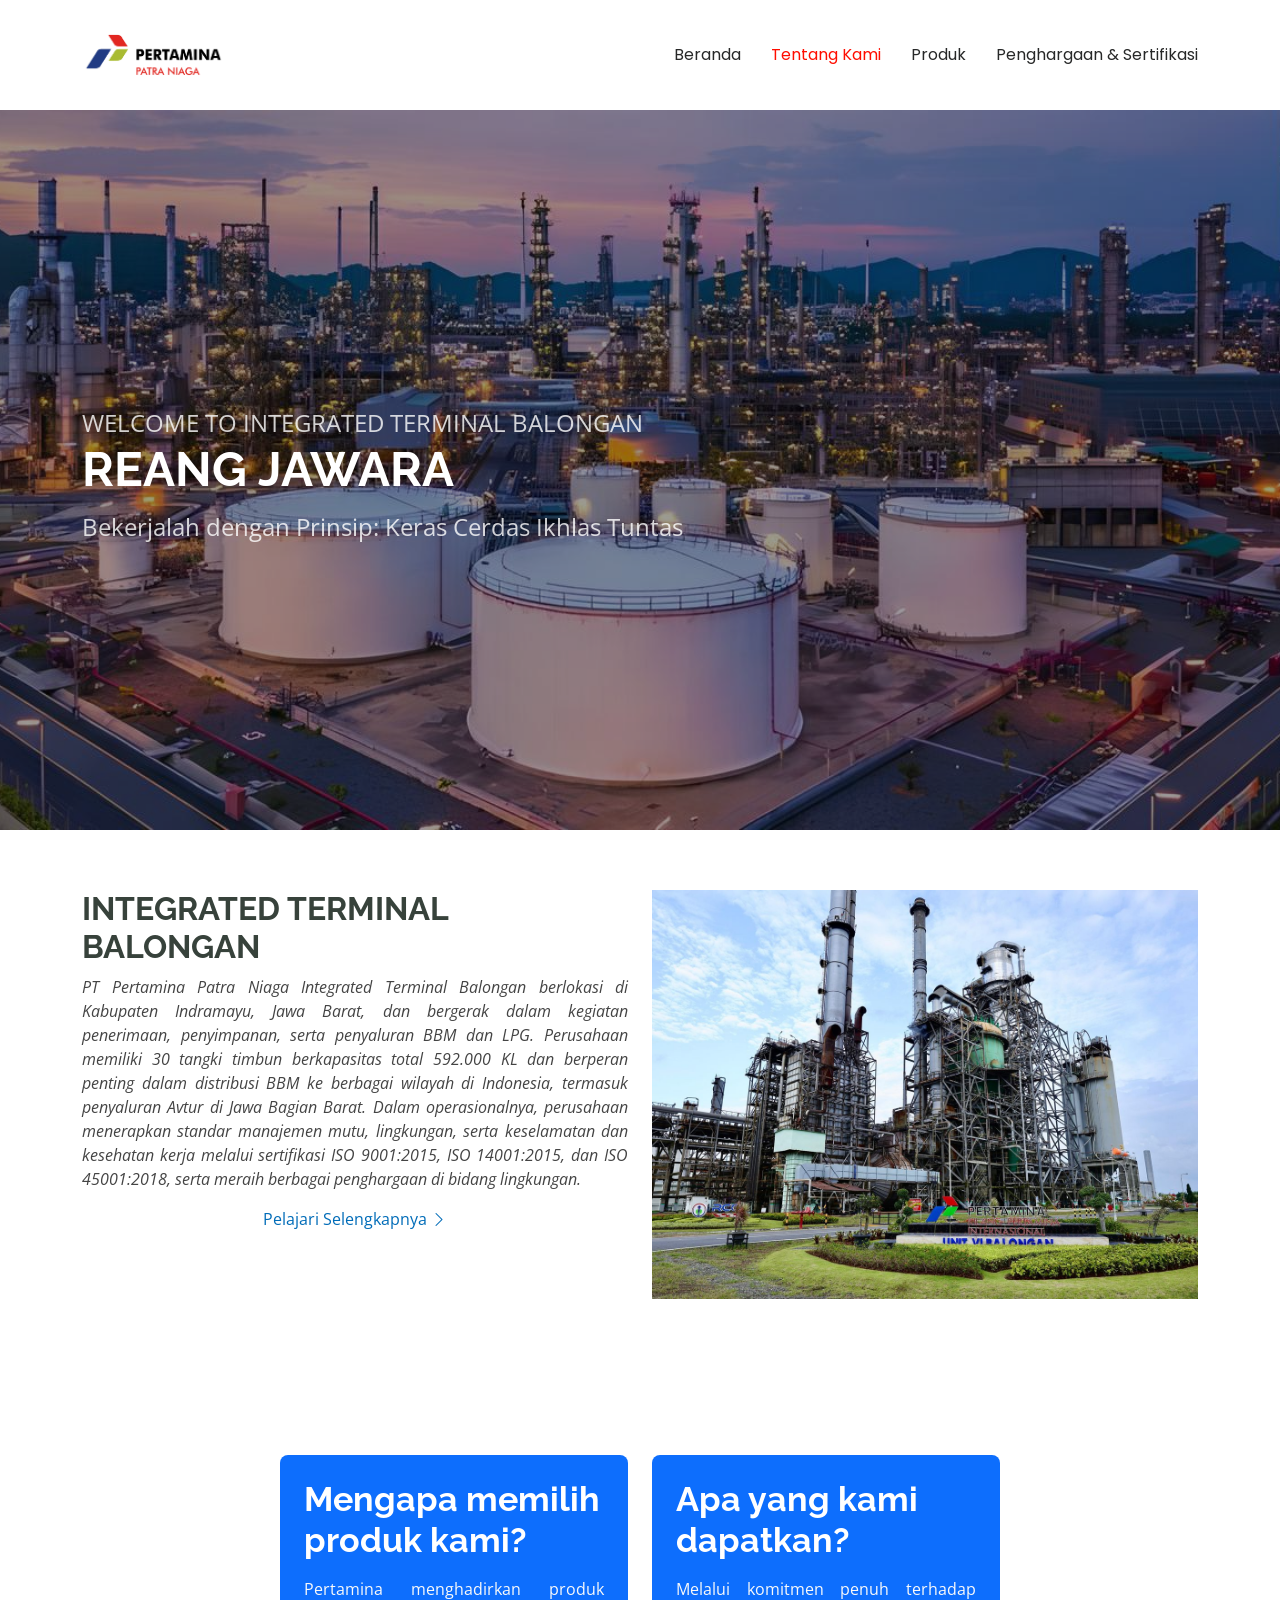
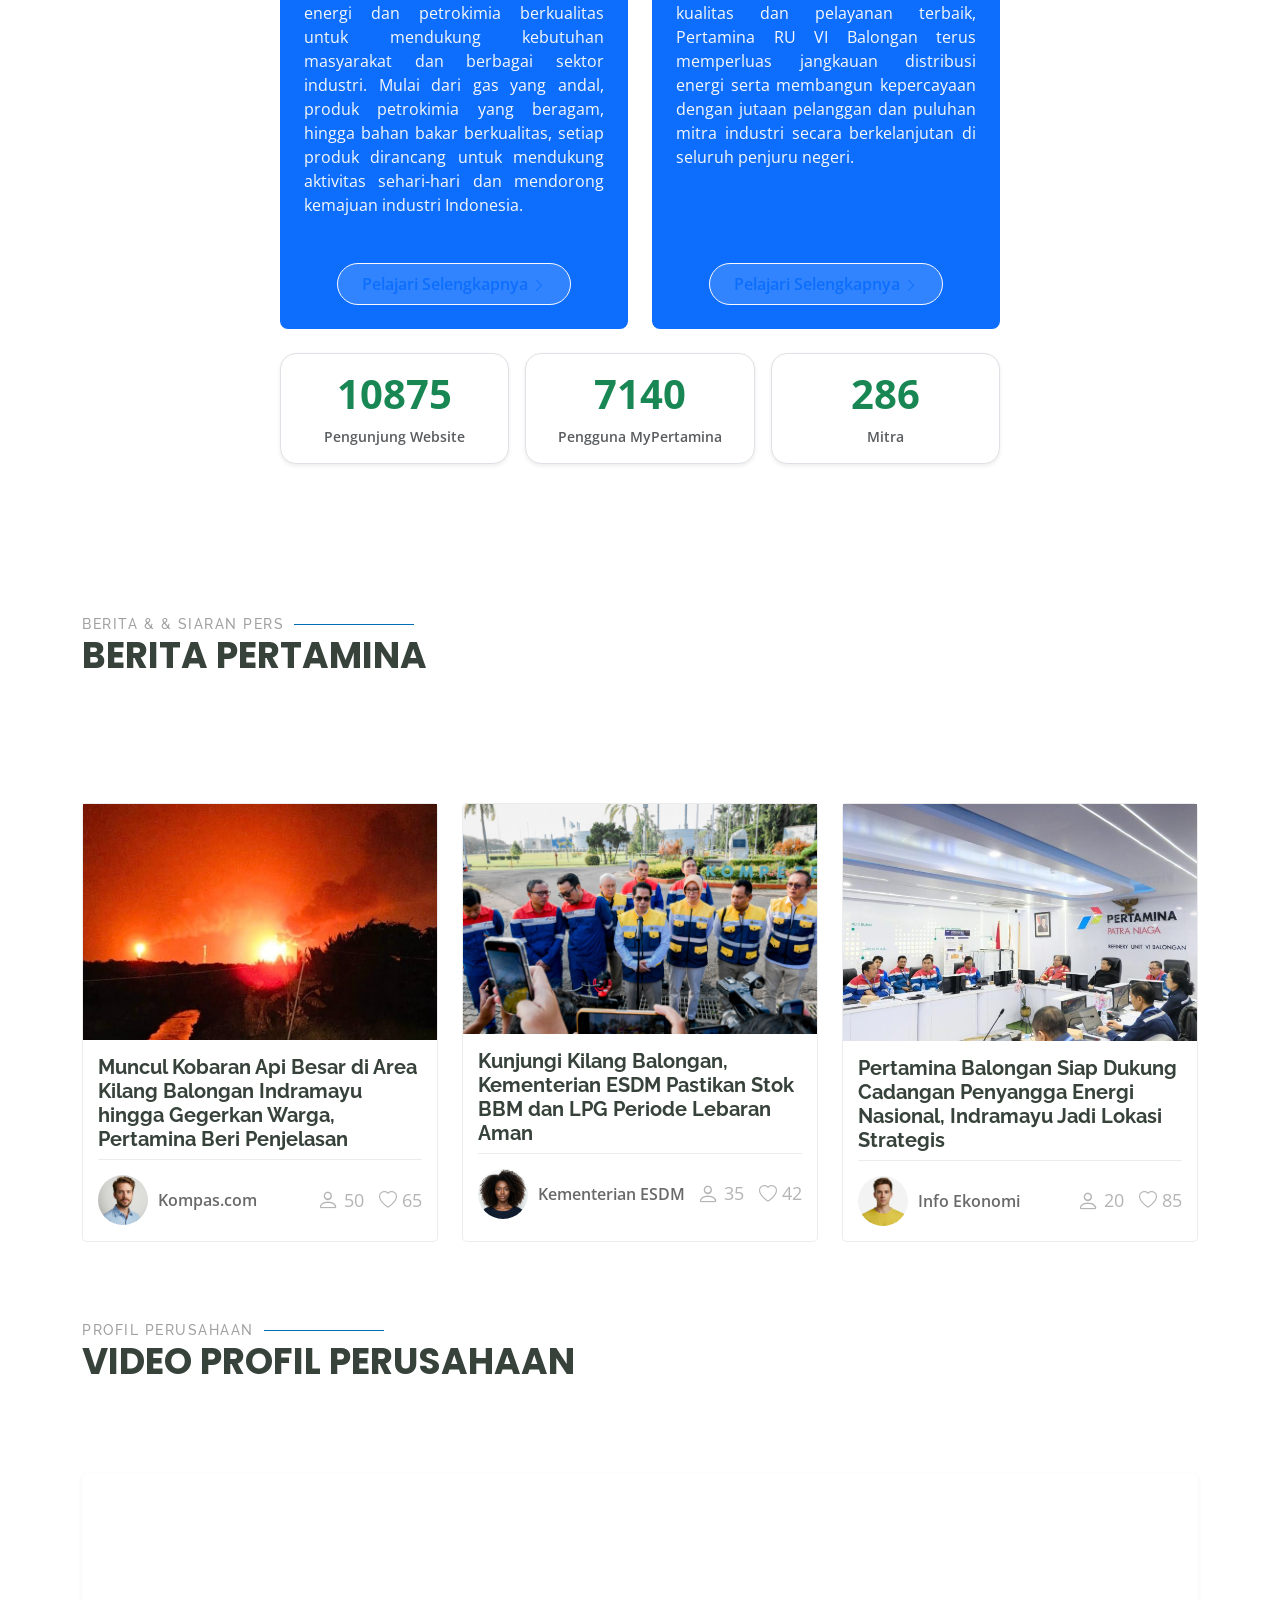
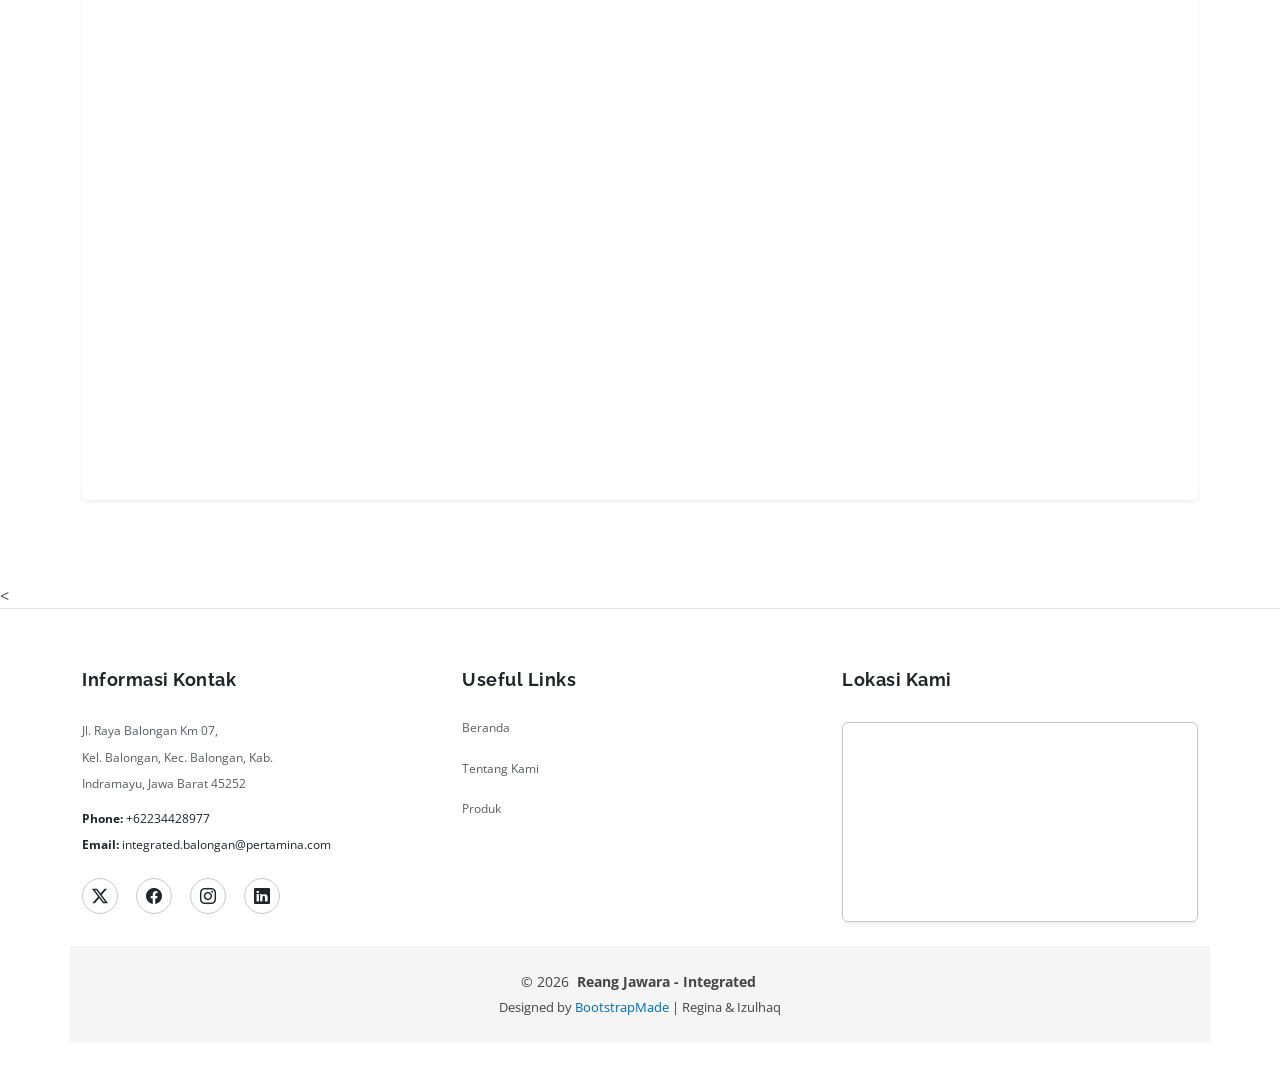
==== index.html @ 03577c58 "tambah" ====
<!DOCTYPE html>
<html lang="id">

<head>
  <meta charset="utf-8">
  <meta content="width=device-width, initial-scale=1.0" name="viewport">
  <title>Reang Jawara - Integrated Terminal Balongan</title>
  <meta name="description" content="">
  <meta name="keywords" content="">

  <!-- Favicons -->
  <link href="assets/img/favicon.png" rel="icon">
  <link href="assets/img/apple-touch-icon.png" rel="apple-touch-icon">

  <!-- Fonts -->
  <link href="https://fonts.googleapis.com" rel="preconnect">
  <link href="https://fonts.gstatic.com" rel="preconnect" crossorigin>
  <link href="https://fonts.googleapis.com/css2?family=Open+Sans:ital,wght@0,300;0,400;0,500;0,600;0,700;0,800;1,300;1,400;1,500;1,600;1,700;1,800&family=Poppins:ital,wght@0,100;0,200;0,300;0,400;0,500;0,600;0,700;0,800;0,900;1,100;1,200;1,300;1,400;1,500;1,600;1,700;1,800;1,900&family=Raleway:ital,wght@0,100;0,200;0,300;0,400;0,500;0,600;0,700;0,800;0,900;1,100;1,200;1,300;1,400;1,500;1,600;1,700;1,800;1,900&display=swap" rel="stylesheet">

  <!-- Vendor CSS Files -->
  <link href="assets/vendor/bootstrap/css/bootstrap.min.css" rel="stylesheet">
  <link href="assets/vendor/bootstrap-icons/bootstrap-icons.css" rel="stylesheet">
  <link href="assets/vendor/aos/aos.css" rel="stylesheet">
  <link href="assets/vendor/glightbox/css/glightbox.min.css" rel="stylesheet">
  <link href="assets/vendor/swiper/swiper-bundle.min.css" rel="stylesheet">

  <!-- Main CSS File -->
  <link href="assets/css/main.css" rel="stylesheet">

  <!-- =======================================================
  * Template Name: Mentor
  * Template URL: https://bootstrapmade.com/mentor-free-education-bootstrap-theme/
  * Updated: Jul 07 2025 with Bootstrap v5.3.7
  * Author: BootstrapMade.com
  * License: https://bootstrapmade.com/license/
  ======================================================== -->
</head>

<body class="index-page">

  <header id="header" class="header d-flex align-items-center sticky-top">
    <div class="container-fluid container-xl position-relative d-flex align-items-center">

      <a href="index.html" class="logo d-flex align-items-center me-auto">
        <img src="assets/img/logo pertamina patra niaga.png" alt="Logo Pertamina Patra Niaga" style="max-height: 80px;">
      </a>

      <nav id="navmenu" class="navmenu">
        <ul>
          <li><a href="index.html">Beranda<br></a></li>
          <li><a href="about.html" class="active">Tentang Kami</a></li>
          <li><a href="courses.html">Produk</a></li>
          <li><a href="trainers.html">Penghargaan & Sertifikasi</a></li>
          
          <!-- Tombol bahasa -->
          

    </div>
  </header>

  <main class="main">

    <!-- Hero Section -->
    <section id="hero" class="hero section dark-background">

      <img src="assets/img/gambar atas.jpg" alt="" data-aos="fade-in">

      <div class="container">
        <p data-aos="fade-up" data-aos-delay="100">WELCOME TO INTEGRATED TERMINAL BALONGAN</p>
        <h2 data-aos="fade-up" data-aos-delay="200">REANG JAWARA</h2>
        <p data-aos="fade-up" data-aos-delay="100">Bekerjalah dengan Prinsip: Keras Cerdas Ikhlas Tuntas</p>
      </div>

    </section><!-- /Hero Section -->

    <!-- About Section -->
    <section id="about" class="about section">

      <div class="container">

        <div class="row gy-4">

          <div class="col-lg-6 order-1 order-lg-2" data-aos="fade-up" data-aos-delay="100">
            <img src="assets/img/kilang.jpg" class="img-fluid" alt="Kilang Balongan">
          </div>

          <div class="col-lg-6 order-2 order-lg-1 content" data-aos="fade-up" data-aos-delay="200">
            <h3>INTEGRATED TERMINAL BALONGAN</h3>
            <p class="fst-italic" style="text-align: justify;">
              PT Pertamina Patra Niaga Integrated Terminal Balongan berlokasi di Kabupaten Indramayu, Jawa Barat, dan bergerak dalam kegiatan penerimaan, penyimpanan, serta penyaluran BBM dan LPG. Perusahaan memiliki 30 tangki timbun berkapasitas total 592.000 KL dan berperan penting dalam distribusi BBM ke berbagai wilayah di Indonesia, termasuk penyaluran Avtur di Jawa Bagian Barat. Dalam operasionalnya, perusahaan menerapkan standar manajemen mutu, lingkungan, serta keselamatan dan kesehatan kerja melalui sertifikasi ISO 9001:2015, ISO 14001:2015, dan ISO 45001:2018, serta meraih berbagai penghargaan di bidang lingkungan.
            </p>

            <div class="text-center mt-3">
              <a href="about.html" class="more-btn"><span>Pelajari Selengkapnya</span> <i class="bi bi-chevron-right"></i></a>
            </div>
          </div>

        </div>

      </div>

    </section><!-- /About Section -->


  <!-- Why Us & Stats Section -->
<section id="why-us" class="section why-us py-5">
  <div class="container">
<!-- Why Us & Stats Section -->
<section id="why-us" class="section why-us py-5">
  <div class="container">

    <!-- BAGIAN ATAS: Dua Kotak Biru Bersebelahan di Tengah -->
    <div class="row gy-4 justify-content-center align-items-stretch mb-4">

      <!-- Kotak Kiri: Mengapa memilih produk kami? -->
      <div class="col-lg-4 col-md-6" data-aos="fade-up" data-aos-delay="100">
        <div class="why-box h-100 d-flex flex-column justify-content-between p-4 text-white" style="background-color: #0d6efd; border-radius: 8px;">
          <div>
            <h3 class="text-white fw-bold mb-3">Mengapa memilih produk kami?</h3>
            <p style="text-align: justify; color: #f8f9fa;">
              Pertamina menghadirkan produk energi dan petrokimia berkualitas untuk mendukung kebutuhan masyarakat dan berbagai sektor industri. Mulai dari gas yang andal, produk petrokimia yang beragam, hingga bahan bakar berkualitas, setiap produk dirancang untuk mendukung aktivitas sehari-hari dan mendorong kemajuan industri Indonesia.
            </p>
          </div>
          <div class="text-center mt-3">
            <a href="courses.html" class="more-btn btn btn-light text-primary fw-semibold px-4 py-2 rounded-pill"><span>Pelajari Selengkapnya</span> <i class="bi bi-chevron-right"></i></a>
          </div>
        </div>
      </div>

      <!-- Kotak Kanan: Apa yang kami dapatkan -->
      <div class="col-lg-4 col-md-6" data-aos="fade-up" data-aos-delay="200">
        <div class="why-box h-100 d-flex flex-column justify-content-between p-4 text-white" style="background-color: #0d6efd; border-radius: 8px;">
          <div>
            <h3 class="text-white fw-bold mb-3">Apa yang kami dapatkan?</h3>
            <p style="text-align: justify; color: #f8f9fa;">
              Melalui komitmen penuh terhadap kualitas dan pelayanan terbaik, Pertamina RU VI Balongan terus memperluas jangkauan distribusi energi serta membangun kepercayaan dengan jutaan pelanggan dan puluhan mitra industri secara berkelanjutan di seluruh penjuru negeri.
            </p>
          </div>
          <div class="text-center mt-3">
            <a href="about.html" class="more-btn btn btn-light text-primary fw-semibold px-4 py-2 rounded-pill"><span>Pelajari Selengkapnya</span> <i class="bi bi-chevron-right"></i></a>
          </div>
        </div>
      </div>

    </div><!-- End Row Atas -->

    <!-- BAGIAN BAWAH: Statistik Berkelompok Rapat di Tengah -->
    <div class="row justify-content-center">
      <div class="col-lg-8">
        <div class="row g-3 justify-content-center" data-aos="fade-up" data-aos-delay="300">

          <!-- Pengunjung Website -->
          <div class="col-md-4 col-6">
            <div class="stats-item text-center p-3 bg-white rounded-4 shadow-sm h-100 d-flex flex-column justify-content-center border">
              <span data-purecounter-start="0" data-purecounter-end="12500" data-purecounter-duration="1" class="purecounter display-6 fw-bold text-success">12500</span>
              <p class="mt-2 mb-0 fw-semibold text-muted small">Pengunjung Website</p>
            </div>
          </div>

          <!-- Pengguna MyPertamina -->
          <div class="col-md-4 col-6">
            <div class="stats-item text-center p-3 bg-white rounded-4 shadow-sm h-100 d-flex flex-column justify-content-center border">
              <span data-purecounter-start="0" data-purecounter-end="8500" data-purecounter-duration="1" class="purecounter display-6 fw-bold text-success">8500</span>
              <p class="mt-2 mb-0 fw-semibold text-muted small">Pengguna MyPertamina</p>
            </div>
          </div>

          <!-- Mitra -->
          <div class="col-md-4 col-6 mx-auto">
            <div class="stats-item text-center p-3 bg-white rounded-4 shadow-sm h-100 d-flex flex-column justify-content-center border">
              <span data-purecounter-start="0" data-purecounter-end="340" data-purecounter-duration="1" class="purecounter display-6 fw-bold text-success">340</span>
              <p class="mt-2 mb-0 fw-semibold text-muted small">Mitra</p>
            </div>
          </div>

        </div>
      </div>
    </div><!-- End Row Bawah -->

  </div>
</section>

   
      </div>

    </section><!-- /Why Us & Stats Section -->

    <!-- News Section -->
    <section id="courses" class="courses section">

      <!-- Section Title -->
      <div class="container section-title" data-aos="fade-up">
        <h2>Berita  &amp; & Siaran Pers</h2>
        <p>Berita Pertamina </p>
      </div><!-- End Section Title -->

      <div class="container">

        <div class="row">


      <section id="trainers-index" class="section trainers-index">
  <div class="container" data-aos="fade-up">

    <div class="row">

      <!-- Berita 1 -->
      <div class="col-lg-4 col-md-6 d-flex align-items-stretch" data-aos="zoom-in" data-aos-delay="100">
        <div class="course-item">
          <img src="assets/img/berita 1.jpeg" class="img-fluid" alt="Berita 1">
          <div class="course-content">

            <!-- Ganti '#' dengan link URL berita yang diinginkan -->
            <h3><a href="https://bandung.kompas.com/read/2026/10/14/134553778/muncul-kobaran-api-besar-di-area-kilang-balongan-indramayu-hingga-gegerkan?page=all" target="_blank">Muncul Kobaran Api Besar di Area Kilang Balongan Indramayu hingga Gegerkan Warga, Pertamina Beri Penjelasan</a></h3>

            <div class="trainer d-flex justify-content-between align-items-center">
              <div class="trainer-profile d-flex align-items-center">
                <img src="assets/img/person/person-m-7.webp" class="img-fluid" alt="">
                <a href="#" class="trainer-link">Kompas.com</a>
              </div>
              <div class="trainer-rank d-flex align-items-center">
                <i class="bi bi-person user-icon"></i>&nbsp;50
                &nbsp;&nbsp;
                <i class="bi bi-heart heart-icon"></i>&nbsp;65
              </div>
            </div>
          </div>
        </div>
      </div><!-- End Course Item-->

      <!-- Berita 2 -->
      <div class="col-lg-4 col-md-6 d-flex align-items-stretch mt-4 mt-md-0" data-aos="zoom-in" data-aos-delay="200">
        <div class="course-item">
          <img src="assets/img/berita dua.jpg" class="img-fluid" alt="Berita 2">
          <div class="course-content">

            <!-- Ganti '#' dengan link URL berita yang diinginkan -->
            <h3><a href="https://www.esdm.go.id/id/media-center/arsip-berita/kunjungi-kilang-balongan-kementerian-esdm-pastikan-stok-bbm-dan-lpg-periode-lebaran-aman" target="_blank">Kunjungi Kilang Balongan, Kementerian ESDM Pastikan Stok BBM dan LPG Periode Lebaran Aman</a></h3>

            <div class="trainer d-flex justify-content-between align-items-center">
              <div class="trainer-profile d-flex align-items-center">
                <img src="assets/img/person/person-f-14.webp" class="img-fluid" alt="">
                <a href="#" class="trainer-link">Kementerian ESDM</a>
              </div>
              <div class="trainer-rank d-flex align-items-center">
                <i class="bi bi-person user-icon"></i>&nbsp;35
                &nbsp;&nbsp;
                <i class="bi bi-heart heart-icon"></i>&nbsp;42
              </div>
            </div>
          </div>
        </div>
      </div><!-- End Course Item-->

      <!-- Berita 3 -->
      <div class="col-lg-4 col-md-6 d-flex align-items-stretch mt-4 mt-lg-0" data-aos="zoom-in" data-aos-delay="300">
        <div class="course-item">
          <img src="assets/img/berita tiga.jpeg" class="img-fluid" alt="Berita 3">
          <div class="course-content">

            <!-- Ganti '#' dengan link URL berita yang diinginkan -->
            <h3><a href="https://infoekonomi.id/2026/07/pertamina-balongan-siap-dukung-cadangan-penyangga-energi-nasional-indramayu-jadi-lokasi-strategis/" target="_blank">Pertamina Balongan Siap Dukung Cadangan Penyangga Energi Nasional, Indramayu Jadi Lokasi Strategis</a></h3>

            <div class="trainer d-flex justify-content-between align-items-center">
              <div class="trainer-profile d-flex align-items-center">
                <img src="assets/img/person/person-m-12.webp" class="img-fluid" alt="">
                <a href="#" class="trainer-link">Info Ekonomi</a>
              </div>
              <div class="trainer-rank d-flex align-items-center">
                <i class="bi bi-person user-icon"></i>&nbsp;20
                &nbsp;&nbsp;
                <i class="bi bi-heart heart-icon"></i>&nbsp;85
              </div>
            </div>
          </div>
        </div>
      </div><!-- End Course Item-->

    </div><!-- /row -->
  </div><!-- /container -->
</section><!-- /News Section -->

          

    <!-- Company Profile Video Section -->
    <section id="company-profile-video" class="section py-4">
      <div class="container" data-aos="fade-up">

        <div class="section-title text-start mb-4">
          <h2>PROFIL perusahaan</h2>
          <p>Video Profil Perusahaan</p>
        </div>

        <div class="row">
          <div class="col-lg-12">
            <div class="ratio ratio-16x9 shadow-sm rounded overflow-hidden">
              <iframe
                src="https://www.youtube.com/embed/Ta_oybL83jE"
                title="Company Profile"
                style="border: 0;"
                allowfullscreen>
              </iframe>
            </div>
          </div>
        </div>

      </div>
    </section><!-- /Company Profile Video Section -->

  </main>


     </footer>
<!-- ======= Footer Tunggal yang Bersih & Rapi ======= -->
<<!-- ======= Footer Tunggal 3 Kolom dengan Link Sosial Media Asli ======= -->
<footer id="footer" class="footer" style="background-color: #ffffff; color: #444444; padding: 60px 0 30px 0; border-top: 1px solid #e5e5e5;">
  <div class="container">
    <div class="row gy-4">
      
      <!-- Kolom 1: Informasi Kontak & Sosial Media -->
      <div class="col-lg-4 col-md-6 footer-info">
        <h4 style="color: #212529; font-size: 1.1rem; font-weight: 700; letter-spacing: 0.5px; margin-bottom: 20px;">Informasi Kontak</h4>
        
        <p class="text-muted small mb-2">Jl. Raya Balongan Km 07,</p>
        <p class="text-muted small mb-2">Kel. Balongan, Kec. Balongan, Kab.</p>
        <p class="text-muted small mb-3">Indramayu, Jawa Barat 45252</p>
        
        <p class="text-dark small mb-2"><strong>Phone:</strong> +62234428977</p>
        <p class="text-dark small mb-4"><strong>Email:</strong> integrated.balongan@pertamina.com</p>
        
        <!-- Ikon Sosial Media Bulat dengan Link Asli -->
        <div class="social-links d-flex gap-2">
          <!-- Twitter / X Resmi Pertamina -->
          <a href="https://twitter.com/Pertamina" target="_blank" title="Twitter Pertamina" class="d-flex align-items-center justify-content-center text-dark rounded-circle border border-secondary-subtle" style="width: 36px; height: 36px; background: #ffffff;"><i class="bi bi-twitter-x"></i></a>
          
          <!-- Facebook Resmi Pertamina RU VI Balongan -->
          <a href="https://www.facebook.com/pertamina" target="_blank" title="Facebook Pertamina RU VI" class="d-flex align-items-center justify-content-center text-dark rounded-circle border border-secondary-subtle" style="width: 36px; height: 36px; background: #ffffff;"><i class="bi bi-facebook"></i></a>
          
          <!-- Instagram Resmi Pertamina RU VI Balongan -->
          <a href="https://www.instagram.com/pertamina_ru6?rpxt=bHRnaTBoOHUwYjhy" target="_blank" title="Instagram Pertamina RU6" class="d-flex align-items-center justify-content-center text-dark rounded-circle border border-secondary-subtle" style="width: 36px; height: 36px; background: #ffffff;"><i class="bi bi-instagram"></i></a>
          
          <!-- LinkedIn Resmi Pertamina -->
          <a href="https://www.linkedin.com/company/pertamina/" target="_blank" title="LinkedIn Pertamina" class="d-flex align-items-center justify-content-center text-dark rounded-circle border border-secondary-subtle" style="width: 36px; height: 36px; background: #ffffff;"><i class="bi bi-linkedin"></i></a>
        </div>
      </div>

      <!-- Kolom 2: Useful Links -->
      <div class="col-lg-4 col-md-6 footer-links">
        <h4 style="color: #212529; font-size: 1.1rem; font-weight: 700; letter-spacing: 0.5px; margin-bottom: 20px;">Useful Links</h4>
        <ul style="list-style: none; padding: 0; margin: 0;" class="d-flex flex-column gap-2">
          <li><a href="index.html" class="text-muted text-decoration-none small">Beranda</a></li>
          <li><a href="about.html" class="text-muted text-decoration-none small">Tentang Kami</a></li>
          <li><a href="courses.html" class="text-muted text-decoration-none small">Produk</a></li>
        </ul>
      </div>

      <!-- Kolom 3: Google Maps Interaktif -->
      <div class="col-lg-4 col-md-12 footer-maps">
        <h4 style="color: #212529; font-size: 1.1rem; font-weight: 700; letter-spacing: 0.5px; margin-bottom: 20px;">Lokasi Kami</h4>
        <div class="map-container rounded overflow-hidden shadow-sm border border-secondary-subtle" style="height: 200px;">
         <iframe 
           src="https://www.google.com/maps/embed?pb=!1m18!1m12!1m3!1d3768.902608833591!2d108.38770887475194!3d-6.382118093608254!2m3!1f0!2f0!3f0!3m2!1i1024!2i768!4f13.1!3m3!1m2!1s0x2e6ebfa49e45f627%3A0xb98dcc72b9d40edd!2sPertamina%20RU%20VI%20Balongan!5e1!3m2!1sid!2sid!4v1793287066577!5m2!1sid!2sid" width="600" height="450" style="border:0;" allowfullscreen="" loading="lazy" referrerpolicy="strict-origin-when-cross-origin"></iframe>
            width="100%" 
            height="100%" 
            style="border:0;" 
            allowfullscreen="" 
            loading="lazy" 
            referrerpolicy="no-referrer-when-downgrade">
          </iframe>
        </div>
      </div>

    </div>


    </div>

    <div class="container copyright text-center mt-4">
      <p>&copy; 2026 <strong class="px-1 sitename">Reang Jawara - Integrated</strong></p>
      <div class="credits">
        <!-- All the links in the footer should remain intact. -->
        <!-- You can delete the links only if you've purchased the pro version. -->
        <!-- Licensing information: https://bootstrapmade.com/license/ -->
        Designed by <a href="https://bootstrapmade.com/">BootstrapMade</a> | Regina &amp; Izulhaq
      </div>
    </div>

  </footer>


  <!-- Scroll Top -->
  <a href="#" id="scroll-top" class="scroll-top d-flex align-items-center justify-content-center"><i class="bi bi-arrow-up-short"></i></a>

  <!-- Preloader -->
  <div id="preloader"></div>

  <!-- Vendor JS Files -->
  <script src="assets/vendor/bootstrap/js/bootstrap.bundle.min.js"></script>
  <script src="assets/vendor/php-email-form/validate.js"></script>
  <script src="assets/vendor/aos/aos.js"></script>
  <script src="assets/vendor/glightbox/js/glightbox.min.js"></script>
  <script src="assets/vendor/purecounter/purecounter_vanilla.js"></script>
  <script src="assets/vendor/swiper/swiper-bundle.min.js"></script>

  <!-- Main JS File (wajib, kalau tidak ada preloader akan menutupi halaman) -->
  <script src="assets/js/main.js"></script>

  <!-- Google Translate (disembunyikan agar tampilan tetap bersih) -->
  <div id="google_translate_element" style="display: none;"></div>

  <script type="text/javascript">
    function googleTranslateElementInit() {
      new google.translate.TranslateElement({
        pageLanguage: 'id',
        includedLanguages: 'id,en',
        autoDisplay: false
      }, 'google_translate_element');
    }

    function switchGoogleLang(event) {
      event.preventDefault();
      const btn = document.getElementById('lang-btn');
      const select = document.querySelector('.goog-te-combo');

      if (select) {
        if (btn.innerText === 'EN') {
          select.value = 'en';
          btn.innerText = 'ID';
        } else {
          select.value = 'id';
          btn.innerText = 'EN';
        }
        select.dispatchEvent(new Event('change'));
      }
    }
  </script>
  <script type="text/javascript" src="//translate.google.com/translate_a/element.js?cb=googleTranslateElementInit"></script>

</body>

</html>
---- assets/css/main.css ----
/**
* Template Name: Mentor
* Template URL: https://bootstrapmade.com/mentor-free-education-bootstrap-theme/
* Updated: Jul 07 2025 with Bootstrap v5.3.7
* Author: BootstrapMade.com
* License: https://bootstrapmade.com/license/
*/

/*--------------------------------------------------------------
# Font & Color Variables
# Help: https://bootstrapmade.com/color-system/
--------------------------------------------------------------*/
/* Fonts */
:root {
  --default-font: "Open Sans",  system-ui, -apple-system, "Segoe UI", Roboto, "Helvetica Neue", Arial, "Noto Sans", "Liberation Sans", sans-serif, "Apple Color Emoji", "Segoe UI Emoji", "Segoe UI Symbol", "Noto Color Emoji";
  --heading-font: "Raleway",  sans-serif;
  --nav-font: "Poppins",  sans-serif;
}

/* Global Colors - The following color variables are used throughout the website. Updating them here will change the color scheme of the entire website */
:root { 
  --background-color: #ffffff; /* Background color for the entire website, including individual sections */
  --default-color: #444444; /* Default color used for the majority of the text content across the entire website */
  --heading-color: #37423b; /* Color for headings, subheadings and title throughout the website */
  --accent-color: #006CB8; /* Accent color that represents your brand on the website. It's used for buttons, links, and other elements that need to stand out */
  --surface-color: #ffffff; /* The surface color is used as a background of boxed elements within sections, such as cards, icon boxes, or other elements that require a visual separation from the global background. */
  --contrast-color: #ffffff; /* Contrast color for text, ensuring readability against backgrounds of accent, heading, or default colors. */
}

/* Nav Menu Colors - The following color variables are used specifically for the navigation menu. They are separate from the global colors to allow for more customization options */
:root {
  --nav-color: #272828;  /* The default color of the main navmenu links */
  --nav-hover-color: #ff0d00; /* Applied to main navmenu links when they are hovered over or active */
  --nav-mobile-background-color: #ffffff; /* Used as the background color for mobile navigation menu */
  --nav-dropdown-background-color: #ffffff; /* Used as the background color for dropdown items that appear when hovering over primary navigation items */
  --nav-dropdown-color: #272828; /* Used for navigation links of the dropdown items in the navigation menu. */
  --nav-dropdown-hover-color: #f90000; /* Similar to --nav-hover-color, this color is applied to dropdown navigation links when they are hovered over. */
}

/* Color Presets - These classes override global colors when applied to any section or element, providing reuse of the sam color scheme. */

.light-background {
  --background-color: #f9f9f9;
  --surface-color: #ffffff;
}

.dark-background {
  --background-color: #060606;
  --default-color: #ffffff;
  --heading-color: #ffffff;
  --surface-color: #252525;
  --contrast-color: #ffffff;
}

/* Smooth scroll */
:root {
  scroll-behavior: smooth;
}

/*--------------------------------------------------------------
# General Styling & Shared Classes
--------------------------------------------------------------*/
body {
  color: var(--default-color);
  background-color: var(--background-color);
  font-family: var(--default-font);
}

a {
  color: var(--accent-color);
  text-decoration: none;
  transition: 0.3s;
}

a:hover {
  color: color-mix(in srgb, var(--accent-color), transparent 25%);
  text-decoration: none;
}

h1,
h2,
h3,
h4,
h5,
h6 {
  color: var(--heading-color);
  font-family: var(--heading-font);
}

/* PHP Email Form Messages
------------------------------*/
.php-email-form .error-message {
  display: none;
  background: #df1529;
  color: #ffffff;
  text-align: left;
  padding: 15px;
  margin-bottom: 24px;
  font-weight: 600;
}

.php-email-form .sent-message {
  display: none;
  color: #ffffff;
  background: #ff0000;
  text-align: center;
  padding: 15px;
  margin-bottom: 24px;
  font-weight: 600;
}

.php-email-form .loading {
  display: none;
  background: var(--surface-color);
  text-align: center;
  padding: 15px;
  margin-bottom: 24px;
}

.php-email-form .loading:before {
  content: "";
  display: inline-block;
  border-radius: 50%;
  width: 24px;
  height: 24px;
  margin: 0 10px -6px 0;
  border: 3px solid var(--accent-color);
  border-top-color: var(--surface-color);
  animation: php-email-form-loading 1s linear infinite;
}

@keyframes php-email-form-loading {
  0% {
    transform: rotate(0deg);
  }

  100% {
    transform: rotate(360deg);
  }
}

/* Pulsating Play Button
------------------------------*/
.pulsating-play-btn {
  width: 94px;
  height: 94px;
  background: radial-gradient(var(--accent-color) 50%, color-mix(in srgb, var(--accent-color), transparent 75%) 52%);
  border-radius: 50%;
  display: block;
  position: relative;
  overflow: hidden;
}

.pulsating-play-btn:before {
  content: "";
  position: absolute;
  width: 120px;
  height: 120px;
  animation-delay: 0s;
  animation: pulsate-play-btn 2s;
  animation-direction: forwards;
  animation-iteration-count: infinite;
  animation-timing-function: steps;
  opacity: 1;
  border-radius: 50%;
  border: 5px solid color-mix(in srgb, var(--accent-color), transparent 30%);
  top: -15%;
  left: -15%;
  background: rgba(198, 16, 0, 0);
}

.pulsating-play-btn:after {
  content: "";
  position: absolute;
  left: 50%;
  top: 50%;
  transform: translateX(-40%) translateY(-50%);
  width: 0;
  height: 0;
  border-top: 10px solid transparent;
  border-bottom: 10px solid transparent;
  border-left: 15px solid #fff;
  z-index: 100;
  transition: all 400ms cubic-bezier(0.55, 0.055, 0.675, 0.19);
}

.pulsating-play-btn:hover:before {
  content: "";
  position: absolute;
  left: 50%;
  top: 50%;
  transform: translateX(-40%) translateY(-50%);
  width: 0;
  height: 0;
  border: none;
  border-top: 10px solid transparent;
  border-bottom: 10px solid transparent;
  border-left: 15px solid #fff;
  z-index: 200;
  animation: none;
  border-radius: 0;
}

.pulsating-play-btn:hover:after {
  border-left: 15px solid var(--accent-color);
  transform: scale(20);
}

@keyframes pulsate-play-btn {
  0% {
    transform: scale(0.6, 0.6);
    opacity: 1;
  }

  100% {
    transform: scale(1, 1);
    opacity: 0;
  }
}

/*--------------------------------------------------------------
# Global Header
--------------------------------------------------------------*/
.header {
  color: var(--default-color);
  background-color: var(--background-color);
  padding: 15px 0;
  transition: all 0.5s;
  z-index: 997;
}

.header .logo {
  line-height: 1;
}

.header .logo img {
  max-height: 36px;
  margin-right: 8px;
}

.header .logo h1 {
  font-weight: 700;
  font-size: 30px;
  margin: 0;
  letter-spacing: 1px;
  text-transform: uppercase;
  color: var(--accent-color);
}

.header .btn-getstarted,
.header .btn-getstarted:focus {
  color: var(--contrast-color);
  background: var(--accent-color);
  font-size: 14px;
  padding: 8px 25px;
  margin: 0 0 0 30px;
  border-radius: 50px;
  transition: 0.3s;
}

.header .btn-getstarted:hover,
.header .btn-getstarted:focus:hover {
  color: var(--contrast-color);
  background: color-mix(in srgb, var(--accent-color), transparent 15%);
}

@media (max-width: 1200px) {
  .header .logo {
    order: 1;
  }

  .header .btn-getstarted {
    order: 2;
    margin: 0 15px 0 0;
    padding: 6px 15px;
  }

  .header .navmenu {
    order: 3;
  }
}

.scrolled .header {
  box-shadow: 0px 0 18px rgba(0, 0, 0, 0.1);
}

/*--------------------------------------------------------------
# Navigation Menu
--------------------------------------------------------------*/
/* Navmenu - Desktop */
@media (min-width: 1200px) {
  .navmenu {
    padding: 0;
  }

  .navmenu ul {
    margin: 0;
    padding: 0;
    display: flex;
    list-style: none;
    align-items: center;
  }

  .navmenu li {
    position: relative;
  }

  .navmenu a,
  .navmenu a:focus {
    color: var(--nav-color);
    padding: 18px 15px;
    font-size: 16px;
    font-family: var(--nav-font);
    font-weight: 400;
    display: flex;
    align-items: center;
    justify-content: space-between;
    white-space: nowrap;
    transition: 0.3s;
  }

  .navmenu a i,
  .navmenu a:focus i {
    font-size: 12px;
    line-height: 0;
    margin-left: 5px;
    transition: 0.3s;
  }

  .navmenu li:last-child a {
    padding-right: 0;
  }

  .navmenu li:hover>a,
  .navmenu .active,
  .navmenu .active:focus {
    color: var(--nav-hover-color);
  }

  .navmenu .dropdown ul {
    margin: 0;
    padding: 10px 0;
    background: var(--nav-dropdown-background-color);
    display: block;
    position: absolute;
    visibility: hidden;
    left: 14px;
    top: 130%;
    opacity: 0;
    transition: 0.3s;
    border-radius: 4px;
    z-index: 99;
    box-shadow: 0px 0px 30px rgba(0, 0, 0, 0.1);
  }

  .navmenu .dropdown ul li {
    min-width: 200px;
  }

  .navmenu .dropdown ul a {
    padding: 10px 20px;
    font-size: 15px;
    text-transform: none;
    color: var(--nav-dropdown-color);
  }

  .navmenu .dropdown ul a i {
    font-size: 12px;
  }

  .navmenu .dropdown ul a:hover,
  .navmenu .dropdown ul .active:hover,
  .navmenu .dropdown ul li:hover>a {
    color: var(--nav-dropdown-hover-color);
  }

  .navmenu .dropdown:hover>ul {
    opacity: 1;
    top: 100%;
    visibility: visible;
  }

  .navmenu .dropdown .dropdown ul {
    top: 0;
    left: -90%;
    visibility: hidden;
  }

  .navmenu .dropdown .dropdown:hover>ul {
    opacity: 1;
    top: 0;
    left: -100%;
    visibility: visible;
  }
}

/* Navmenu - Mobile */
@media (max-width: 1199px) {
  .mobile-nav-toggle {
    color: var(--nav-color);
    font-size: 28px;
    line-height: 0;
    margin-right: 10px;
    cursor: pointer;
    transition: color 0.3s;
  }

  .navmenu {
    padding: 0;
    z-index: 9997;
  }

  .navmenu ul {
    display: none;
    list-style: none;
    position: absolute;
    inset: 60px 20px 20px 20px;
    padding: 10px 0;
    margin: 0;
    border-radius: 6px;
    background-color: var(--nav-mobile-background-color);
    border: 1px solid color-mix(in srgb, var(--default-color), transparent 90%);
    box-shadow: none;
    overflow-y: auto;
    transition: 0.3s;
    z-index: 9998;
  }

  .navmenu a,
  .navmenu a:focus {
    color: var(--nav-dropdown-color);
    padding: 10px 20px;
    font-family: var(--nav-font);
    font-size: 17px;
    font-weight: 500;
    display: flex;
    align-items: center;
    justify-content: space-between;
    white-space: nowrap;
    transition: 0.3s;
  }

  .navmenu a i,
  .navmenu a:focus i {
    font-size: 12px;
    line-height: 0;
    margin-left: 5px;
    width: 30px;
    height: 30px;
    display: flex;
    align-items: center;
    justify-content: center;
    border-radius: 50%;
    transition: 0.3s;
    background-color: color-mix(in srgb, var(--accent-color), transparent 90%);
  }

  .navmenu a i:hover,
  .navmenu a:focus i:hover {
    background-color: var(--accent-color);
    color: var(--contrast-color);
  }

  .navmenu a:hover,
  .navmenu .active,
  .navmenu .active:focus {
    color: var(--nav-dropdown-hover-color);
  }

  .navmenu .active i,
  .navmenu .active:focus i {
    background-color: var(--accent-color);
    color: var(--contrast-color);
    transform: rotate(180deg);
  }

  .navmenu .dropdown ul {
    position: static;
    display: none;
    z-index: 99;
    padding: 10px 0;
    margin: 10px 20px;
    background-color: var(--nav-dropdown-background-color);
    transition: all 0.5s ease-in-out;
  }

  .navmenu .dropdown ul ul {
    background-color: rgba(33, 37, 41, 0.1);
  }

  .navmenu .dropdown>.dropdown-active {
    display: block;
    background-color: rgba(33, 37, 41, 0.03);
  }

  .mobile-nav-active {
    overflow: hidden;
  }

  .mobile-nav-active .mobile-nav-toggle {
    color: #fff;
    position: absolute;
    font-size: 32px;
    top: 15px;
    right: 15px;
    margin-right: 0;
    z-index: 9999;
  }

  .mobile-nav-active .navmenu {
    position: fixed;
    overflow: hidden;
    inset: 0;
    background: rgba(33, 37, 41, 0.8);
    transition: 0.3s;
  }

  .mobile-nav-active .navmenu>ul {
    display: block;
  }
}

/*--------------------------------------------------------------
# Global Footer
--------------------------------------------------------------*/
.footer {
  color: var(--default-color);
  background-color: var(--background-color);
  font-size: 14px;
  padding-bottom: 50px;
  position: relative;
}

.footer .footer-top {
  padding-top: 50px;
}

.footer .footer-about .logo {
  margin-bottom: 0;
}

.footer .footer-about .logo img {
  max-height: 40px;
  margin-right: 6px;
}

.footer .footer-about .logo span {
  font-size: 26px;
  font-weight: 700;
  letter-spacing: 1px;
  font-family: var(--heading-font);
  color: var(--heading-color);
}

.footer .footer-about p {
  font-size: 14px;
  font-family: var(--heading-font);
}

.footer .social-links a {
  display: flex;
  align-items: center;
  justify-content: center;
  width: 40px;
  height: 40px;
  border-radius: 50%;
  border: 1px solid color-mix(in srgb, var(--default-color), transparent 50%);
  font-size: 16px;
  color: color-mix(in srgb, var(--default-color), transparent 30%);
  margin-right: 10px;
  transition: 0.3s;
}

.footer .social-links a:hover {
  color: var(--accent-color);
  border-color: var(--accent-color);
}

.footer h4 {
  font-size: 16px;
  font-weight: bold;
  position: relative;
  padding-bottom: 12px;
}

.footer .footer-links {
  margin-bottom: 30px;
}

.footer .footer-links ul {
  list-style: none;
  padding: 0;
  margin: 0;
}

.footer .footer-links ul i {
  padding-right: 2px;
  font-size: 12px;
  line-height: 0;
}

.footer .footer-links ul li {
  padding: 10px 0;
  display: flex;
  align-items: center;
}

.footer .footer-links ul li:first-child {
  padding-top: 0;
}

.footer .footer-links ul a {
  color: color-mix(in srgb, var(--default-color), transparent 30%);
  display: inline-block;
  line-height: 1;
}

.footer .footer-links ul a:hover {
  color: var(--accent-color);
}

.footer .footer-contact p {
  margin-bottom: 5px;
}

.footer .footer-newsletter .newsletter-form {
  margin-top: 30px;
  margin-bottom: 15px;
  padding: 6px 8px;
  position: relative;
  border-radius: 50px;
  border: 1px solid color-mix(in srgb, var(--default-color), transparent 80%);
  display: flex;
  background-color: var(--surface-color);
  transition: 0.3s;
}

.footer .footer-newsletter .newsletter-form:focus-within {
  border-color: var(--accent-color);
}

.footer .footer-newsletter .newsletter-form input[type=email] {
  border: 0;
  padding: 4px 8px;
  width: 100%;
  background-color: var(--surface-color);
  color: var(--default-color);
}

.footer .footer-newsletter .newsletter-form input[type=email]:focus-visible {
  outline: none;
}

.footer .footer-newsletter .newsletter-form input[type=submit] {
  border: 0;
  font-size: 16px;
  padding: 0 20px 2px 20px;
  margin: -7px -8px -7px 0;
  background: var(--accent-color);
  color: var(--contrast-color);
  transition: 0.3s;
  border-radius: 50px;
}

.footer .footer-newsletter .newsletter-form input[type=submit]:hover {
  background: color-mix(in srgb, var(--accent-color), transparent 20%);
}

.footer .copyright {
  padding-top: 25px;
  padding-bottom: 25px;
  background-color: color-mix(in srgb, var(--default-color), transparent 95%);
}

.footer .copyright p {
  margin-bottom: 0;
}

.footer .credits {
  margin-top: 6px;
  font-size: 13px;
}

/*--------------------------------------------------------------
# Preloader
--------------------------------------------------------------*/
#preloader {
  position: fixed;
  inset: 0;
  z-index: 999999;
  overflow: hidden;
  background: var(--background-color);
  transition: all 0.6s ease-out;
}

#preloader:before {
  content: "";
  position: fixed;
  top: calc(50% - 30px);
  left: calc(50% - 30px);
  border: 6px solid #ffffff;
  border-color: var(--accent-color) transparent var(--accent-color) transparent;
  border-radius: 50%;
  width: 60px;
  height: 60px;
  animation: animate-preloader 1.5s linear infinite;
}

@keyframes animate-preloader {
  0% {
    transform: rotate(0deg);
  }

  100% {
    transform: rotate(360deg);
  }
}

/*--------------------------------------------------------------
# Scroll Top Button
--------------------------------------------------------------*/
.scroll-top {
  position: fixed;
  visibility: hidden;
  opacity: 0;
  right: 15px;
  bottom: -15px;
  z-index: 99999;
  background-color: var(--accent-color);
  width: 44px;
  height: 44px;
  border-radius: 50px;
  transition: all 0.4s;
}

.scroll-top i {
  font-size: 24px;
  color: var(--contrast-color);
  line-height: 0;
}

.scroll-top:hover {
  background-color: color-mix(in srgb, var(--accent-color), transparent 20%);
  color: var(--contrast-color);
}

.scroll-top.active {
  visibility: visible;
  opacity: 1;
  bottom: 15px;
}

/*--------------------------------------------------------------
# Disable aos animation delay on mobile devices
--------------------------------------------------------------*/
@media screen and (max-width: 768px) {
  [data-aos-delay] {
    transition-delay: 0 !important;
  }
}

/*--------------------------------------------------------------
# Global Page Titles & Breadcrumbs
--------------------------------------------------------------*/
.page-title {
  --default-color: var(--contrast-color);
  --background-color: var(--accent-color);
  --heading-color: var(--contrast-color);
  color: var(--default-color);
  background-color: var(--background-color);
  position: relative;
}

.page-title .heading {
  padding: 80px 0;
  border-top: 1px solid color-mix(in srgb, var(--default-color), transparent 90%);
}

.page-title .heading h1 {
  font-size: 38px;
  font-weight: 700;
}

.page-title nav {
  background-color: color-mix(in srgb, var(--accent-color) 90%, black 5%);
  padding: 20px 0;
}

.page-title nav a {
  color: var(--default-color);
}

.page-title nav ol {
  display: flex;
  flex-wrap: wrap;
  list-style: none;
  margin: 0;
  font-size: 16px;
  font-weight: 600;
}

.page-title nav ol li+li {
  padding-left: 10px;
}

.page-title nav ol li+li::before {
  content: "/";
  display: inline-block;
  padding-right: 10px;
  color: color-mix(in srgb, var(--default-color), transparent 70%);
}

/*--------------------------------------------------------------
# Global Sections
--------------------------------------------------------------*/
section,
.section {
  color: var(--default-color);
  background-color: var(--background-color);
  padding: 60px 0;
  scroll-margin-top: 900px;
  overflow: clip;
}

@media (max-width: 1199px) {

  section,
  .section {
    scroll-margin-top: 66px;
  }
}

/*--------------------------------------------------------------
# Global Section Titles
--------------------------------------------------------------*/
.section-title {
  padding-bottom: 60px;
  position: relative;
}

.section-title h2 {
  font-size: 14px;
  font-weight: 500;
  padding: 0;
  line-height: 1px;
  margin: 0;
  letter-spacing: 1.5px;
  text-transform: uppercase;
  color: color-mix(in srgb, var(--default-color), transparent 50%);
  position: relative;
}

.section-title h2::after {
  content: "";
  width: 120px;
  height: 1px;
  display: inline-block;
  background: var(--accent-color);
  margin: 4px 10px;
}

.section-title p {
  color: var(--heading-color);
  margin: 0;
  font-size: 36px;
  font-weight: 700;
  font-family: var(--nav-font);
  text-transform: uppercase;
}

/*--------------------------------------------------------------
# Hero Section
--------------------------------------------------------------*/
.hero {
  width: 100%;
  min-height: 80vh;
  position: relative;
  padding: 80px 0;
  display: flex;
  align-items: center;
  justify-content: center;
  color: var(--default-color);
}

.hero img {
  position: absolute;
  inset: 0;
  display: block;
  width: 100%;
  height: 100%;
  object-fit: cover;
  z-index: 1;
}

.hero:before {
  content: "";
  background: color-mix(in srgb, var(--background-color), transparent 60%);
  position: absolute;
  inset: 0;
  z-index: 2;
}

.hero .container {
  position: relative;
  z-index: 3;
}

.hero h2 {
  margin: 0;
  font-size: 48px;
  font-weight: 700;
}

.hero p {
  color: color-mix(in srgb, var(--default-color), transparent 20%);
  margin: 10px 0 0 0;
  font-size: 24px;
}

.hero .btn-get-started {
  font-weight: 500;
  font-size: 15px;
  letter-spacing: 1px;
  display: inline-block;
  padding: 8px 35px 10px 35px;
  border-radius: 50px;
  transition: 0.4s;
  margin-top: 30px;
  border: 2px solid var(--default-color);
  color: var(--default-color);
}

.hero .btn-get-started:hover {
  background: var(--accent-color);
  border: 2px solid var(--accent-color);
}

@media (max-width: 768px) {
  .hero h2 {
    font-size: 32px;
  }

  .hero p {
    font-size: 18px;
  }
}

/*--------------------------------------------------------------
# About Section
--------------------------------------------------------------*/
.about .content h3 {
  font-size: 2rem;
  font-weight: 700;
}

.about .content ul {
  list-style: none;
  padding: 0;
}

.about .content ul li {
  padding-bottom: 10px;
}

.about .content ul i {
  font-size: 1.25rem;
  margin-right: 4px;
  color: var(--accent-color);
}

.about .content p:last-child {
  margin-bottom: 0;
}

.about .content .read-more {
  background: var(--accent-color);
  color: var(--contrast-color);
  font-family: var(--heading-font);
  font-weight: 500;
  font-size: 15px;
  letter-spacing: 1px;
  padding: 10px 24px 12px 24px;
  border-radius: 50px;
  transition: 0.3s;
  display: inline-flex;
  align-items: center;
  justify-content: center;
}

.about .content .read-more i {
  font-size: 18px;
  margin-left: 5px;
  line-height: 0;
  transition: 0.3s;
}

.about .content .read-more:hover {
  background: color-mix(in srgb, var(--accent-color), transparent 20%);
  padding-right: 19px;
}

.about .content .read-more:hover i {
  margin-left: 10px;
}

/*--------------------------------------------------------------
# Counts Section
--------------------------------------------------------------*/
.counts {
  padding: 25px 0;
}

.counts .stats-item {
  padding: 30px;
  width: 100%;
}

.counts .stats-item span {
  font-size: 48px;
  display: block;
  color: var(--accent-color);
  font-weight: 700;
}

.counts .stats-item p {
  color: color-mix(in srgb, var(--default-color), transparent 40%);
  padding: 0;
  margin: 0;
  font-family: var(--heading-font);
  font-size: 15px;
  font-weight: 600;
}

/*--------------------------------------------------------------
# Why Us Section
--------------------------------------------------------------*/
.why-us .why-box {
  color: var(--contrast-color);
  background: var(--accent-color);
  padding: 30px;
}

.why-us .why-box h3 {
  color: var(--contrast-color);
  font-weight: 700;
  font-size: 34px;
  margin-bottom: 30px;
}

.why-us .why-box p {
  margin-bottom: 30px;
}

.why-us .why-box .more-btn {
  display: inline-block;
  background: color-mix(in srgb, var(--contrast-color), transparent 85%);
  padding: 8px 40px 10px 40px;
  color: var(--contrast-color);
  transition: all ease-in-out 0.4s;
  border-radius: 50px;
}

.why-us .why-box .more-btn i {
  font-size: 14px;
}

.why-us .why-box .more-btn:hover {
  color: var(--accent-color);
  background: var(--surface-color);
}

.why-us .icon-box {
  background-color: var(--surface-color);
  text-align: center;
  padding: 40px 30px;
  width: 100%;
  height: 100%;
  border: 1px solid color-mix(in srgb, var(--default-color), transparent 90%);
}

.why-us .icon-box i {
  color: var(--accent-color);
  font-size: 32px;
  margin-bottom: 30px;
  background: color-mix(in srgb, var(--accent-color), transparent 95%);
  border-radius: 50px;
  display: flex;
  align-items: center;
  justify-content: center;
  width: 72px;
  height: 72px;
  transition: 0.3s;
}

.why-us .icon-box h4 {
  font-size: 20px;
  font-weight: 700;
  margin: 0 0 30px 0;
}

.why-us .icon-box p {
  font-size: 15px;
  color: color-mix(in srgb, var(--default-color), transparent 30%);
}

.why-us .icon-box:hover i {
  color: var(--contrast-color);
  background: var(--accent-color);
}

/*--------------------------------------------------------------
# Features Section
--------------------------------------------------------------*/
.features {
  padding: 10px 0;
}

.features .features-item {
  background-color: var(--surface-color);
  display: flex;
  align-items: center;
  padding: 20px;
  transition: 0.3s;
  border: 1px solid color-mix(in srgb, var(--default-color), transparent 90%);
  position: relative;
}

.features .features-item i {
  font-size: 32px;
  padding-right: 10px;
  line-height: 0;
}

.features .features-item h3 {
  font-weight: 700;
  margin: 0;
  padding: 0;
  line-height: 1;
  font-size: 16px;
}

.features .features-item h3 a {
  color: var(--heading-color);
  transition: 0.3s;
}

.features .features-item:hover {
  border-color: var(--accent-color);
}

.features .features-item:hover h3 a {
  color: var(--accent-color);
}

/*--------------------------------------------------------------
# Courses Section
--------------------------------------------------------------*/
.courses .course-item {
  background-color: var(--surface-color);
  border: 1px solid color-mix(in srgb, var(--default-color), transparent 90%);
  border-radius: 5px;
}

.courses .course-content {
  padding: 15px;
}

.courses .course-content h3 {
  font-weight: 700;
  font-size: 20px;
}

.courses .course-content h3 a {
  color: var(--heading-color);
  transition: 0.3s;
}

.courses .course-content h3 a:hover {
  color: var(--accent-color);
}

.courses .course-content .category {
  background: var(--accent-color);
  color: var(--contrast-color);
  font-size: 14px;
  padding: 6px 14px;
  margin: 0;
  border-radius: 5px;
}

.courses .course-content .price {
  margin: 0;
  font-weight: 700;
  font-size: 18px;
  color: color-mix(in srgb, var(--default-color), transparent 20%);
}

.courses .course-content .description {
  font-size: 14px;
  color: color-mix(in srgb, var(--default-color), transparent 20%);
}

.courses .trainer {
  padding-top: 15px;
  border-top: 1px solid color-mix(in srgb, var(--default-color), transparent 90%);
}

.courses .trainer .trainer-profile img {
  max-width: 50px;
  border-radius: 50px;
}

.courses .trainer .trainer-profile .trainer-link {
  padding-left: 10px;
  font-weight: 600;
  font-size: 16px;
  color: color-mix(in srgb, var(--default-color), transparent 20%);
  transition: 0.3s;
}

.courses .trainer .trainer-profile .trainer-link:hover {
  color: var(--accent-color);
}

.courses .trainer .trainer-rank {
  font-size: 18px;
  color: color-mix(in srgb, var(--default-color), transparent 60%);
}

.courses .trainer .trainer-rank .user-icon {
  font-size: 22px;
}

/*--------------------------------------------------------------
# Trainers Index Section
--------------------------------------------------------------*/
.trainers-index .member {
  background-color: var(--surface-color);
  border: 1px solid color-mix(in srgb, var(--default-color), transparent 90%);
  text-align: center;
  margin-bottom: 20px;
}

.trainers-index .member img {
  margin: -1px -1px 30px -1px;
}

.trainers-index .member .member-content {
  padding: 0 20px 30px 20px;
}

.trainers-index .member h4 {
  font-weight: 700;
  margin-bottom: 2px;
  font-size: 18px;
}

.trainers-index .member span {
  font-style: italic;
  display: block;
  font-size: 13px;
  color: color-mix(in srgb, var(--default-color), transparent 20%);
}

.trainers-index .member p {
  padding-top: 10px;
  font-size: 14px;
  font-style: italic;
  color: color-mix(in srgb, var(--default-color), transparent 40%);
}

.trainers-index .member .social {
  margin-top: 15px;
}

.trainers-index .member .social a {
  color: color-mix(in srgb, var(--default-color), transparent 60%);
  transition: 0.3s;
}

.trainers-index .member .social a:hover {
  color: var(--accent-color);
}

.trainers-index .member .social i {
  font-size: 18px;
  margin: 0 2px;
}

/*--------------------------------------------------------------
# About Us Section
--------------------------------------------------------------*/
.about-us .content h3 {
  font-size: 2rem;
  font-weight: 700;
}

.about-us .content ul {
  list-style: none;
  padding: 0;
}

.about-us .content ul li {
  padding-bottom: 10px;
}

.about-us .content ul i {
  font-size: 1.25rem;
  margin-right: 4px;
  color: var(--accent-color);
}

.about-us .content p:last-child {
  margin-bottom: 0;
}

/*--------------------------------------------------------------
# Testimonials Section
--------------------------------------------------------------*/
.testimonials .testimonial-wrap {
  padding-left: 50px;
}

.testimonials .testimonials-carousel,
.testimonials .testimonials-slider {
  overflow: hidden;
}

.testimonials .testimonial-item {
  background-color: var(--surface-color);
  border: 1px solid color-mix(in srgb, var(--default-color), transparent 90%);
  box-sizing: content-box;
  padding: 30px 30px 30px 60px;
  margin: 30px 15px;
  min-height: 200px;
  position: relative;
}

.testimonials .testimonial-item .testimonial-img {
  width: 90px;
  border-radius: 10px;
  border: 6px solid var(--background-color);
  position: absolute;
  left: -45px;
}

.testimonials .testimonial-item h3 {
  font-size: 18px;
  font-weight: bold;
  margin: 10px 0 5px 0;
}

.testimonials .testimonial-item h4 {
  color: color-mix(in srgb, var(--default-color), transparent 50%);
  font-size: 14px;
  margin: 0;
}

.testimonials .testimonial-item .stars {
  margin: 10px 0;
}

.testimonials .testimonial-item .stars i {
  color: #ffc107;
  margin: 0 1px;
}

.testimonials .testimonial-item .quote-icon-left,
.testimonials .testimonial-item .quote-icon-right {
  color: color-mix(in srgb, var(--accent-color), transparent 60%);
  font-size: 26px;
  line-height: 0;
}

.testimonials .testimonial-item .quote-icon-left {
  display: inline-block;
  left: -5px;
  position: relative;
}

.testimonials .testimonial-item .quote-icon-right {
  display: inline-block;
  right: -5px;
  position: relative;
  top: 10px;
  transform: scale(-1, -1);
}

.testimonials .testimonial-item p {
  font-style: italic;
  margin: 15px auto 15px auto;
}

.testimonials .swiper-wrapper {
  height: auto;
}

.testimonials .swiper-pagination {
  margin-top: 20px;
  position: relative;
}

.testimonials .swiper-pagination .swiper-pagination-bullet {
  width: 12px;
  height: 12px;
  background-color: var(--background-color);
  opacity: 1;
  border: 1px solid var(--accent-color);
}

.testimonials .swiper-pagination .swiper-pagination-bullet-active {
  background-color: var(--accent-color);
}

@media (max-width: 767px) {
  .testimonials .testimonial-wrap {
    padding-left: 0;
  }

  .testimonials .testimonials-carousel,
  .testimonials .testimonials-slider {
    overflow: hidden;
  }

  .testimonials .testimonial-item {
    padding: 30px;
    margin: 15px;
  }

  .testimonials .testimonial-item .testimonial-img {
    position: static;
    left: auto;
  }
}

/*--------------------------------------------------------------
# Course Details Section
--------------------------------------------------------------*/
.course-details .course-header {
  margin-bottom: 40px;
}

.course-details .course-header .course-image {
  margin-bottom: 20px;
  border-radius: 12px;
  overflow: hidden;
}

.course-details .course-header .course-image img {
  width: 100%;
  height: 400px;
  object-fit: cover;
}

.course-details .course-header .course-meta {
  display: flex;
  justify-content: space-between;
  align-items: center;
  flex-wrap: wrap;
  gap: 20px;
}

@media (max-width: 768px) {
  .course-details .course-header .course-meta {
    flex-direction: column;
    align-items: flex-start;
  }
}

.course-details .course-header .instructor {
  display: flex;
  align-items: center;
  gap: 15px;
}

.course-details .course-header .instructor .instructor-avatar {
  width: 60px;
  height: 60px;
  border-radius: 50%;
  object-fit: cover;
}

.course-details .course-header .instructor .instructor-info h6 {
  margin: 0;
  font-size: 16px;
  font-weight: 600;
  color: var(--heading-color);
}

.course-details .course-header .instructor .instructor-info span {
  font-size: 14px;
  color: color-mix(in srgb, var(--default-color), transparent 30%);
}

.course-details .course-header .course-stats {
  display: flex;
  gap: 25px;
}

@media (max-width: 576px) {
  .course-details .course-header .course-stats {
    flex-wrap: wrap;
    gap: 15px;
  }
}

.course-details .course-header .course-stats .stat-item {
  display: flex;
  align-items: center;
  gap: 8px;
  font-size: 14px;
  color: var(--default-color);
}

.course-details .course-header .course-stats .stat-item i {
  color: var(--accent-color);
}

.course-details .course-content {
  margin-bottom: 50px;
}

.course-details .course-content h2 {
  font-size: 32px;
  margin-bottom: 25px;
  color: var(--heading-color);
}

@media (max-width: 768px) {
  .course-details .course-content h2 {
    font-size: 26px;
  }
}

.course-details .course-content .course-description {
  margin-bottom: 40px;
}

.course-details .course-content .course-description p {
  font-size: 16px;
  line-height: 1.7;
  margin-bottom: 15px;
  color: var(--default-color);
}

.course-details .course-content .what-you-learn {
  background-color: var(--surface-color);
  padding: 30px;
  border-radius: 12px;
  border: 1px solid color-mix(in srgb, var(--default-color), transparent 90%);
}

.course-details .course-content .what-you-learn h3 {
  font-size: 24px;
  margin-bottom: 25px;
  color: var(--heading-color);
}

.course-details .course-content .what-you-learn .learn-list {
  list-style: none;
  padding: 0;
  margin: 0;
}

.course-details .course-content .what-you-learn .learn-list li {
  display: flex;
  align-items: flex-start;
  gap: 12px;
  margin-bottom: 15px;
  font-size: 15px;
  line-height: 1.6;
  color: var(--default-color);
}

.course-details .course-content .what-you-learn .learn-list li i {
  color: var(--accent-color);
  font-size: 18px;
  margin-top: 2px;
  flex-shrink: 0;
}

.course-details .course-curriculum {
  margin-bottom: 50px;
}

.course-details .course-curriculum h3 {
  font-size: 24px;
  margin-bottom: 30px;
  color: var(--heading-color);
}

.course-details .course-curriculum .curriculum-section {
  margin-bottom: 25px;
  border: 1px solid color-mix(in srgb, var(--default-color), transparent 90%);
  border-radius: 8px;
  overflow: hidden;
}

.course-details .course-curriculum .curriculum-section .section-header {
  background-color: var(--surface-color);
  padding: 20px;
  display: flex;
  justify-content: space-between;
  align-items: center;
  border-bottom: 1px solid color-mix(in srgb, var(--default-color), transparent 90%);
}

@media (max-width: 576px) {
  .course-details .course-curriculum .curriculum-section .section-header {
    flex-direction: column;
    align-items: flex-start;
    gap: 10px;
  }
}

.course-details .course-curriculum .curriculum-section .section-header h4 {
  font-size: 18px;
  margin: 0;
  color: var(--heading-color);
}

.course-details .course-curriculum .curriculum-section .section-header .lessons-count {
  font-size: 14px;
  color: color-mix(in srgb, var(--default-color), transparent 30%);
}

.course-details .course-curriculum .curriculum-section .lessons {
  padding: 0;
}

.course-details .course-curriculum .curriculum-section .lessons .lesson-item {
  padding: 15px 20px;
  display: flex;
  justify-content: space-between;
  align-items: center;
  border-bottom: 1px solid color-mix(in srgb, var(--default-color), transparent 95%);
  transition: background-color 0.3s;
}

.course-details .course-curriculum .curriculum-section .lessons .lesson-item:hover {
  background-color: color-mix(in srgb, var(--accent-color), transparent 95%);
}

.course-details .course-curriculum .curriculum-section .lessons .lesson-item:last-child {
  border-bottom: none;
}

.course-details .course-curriculum .curriculum-section .lessons .lesson-item .lesson-info {
  display: flex;
  align-items: center;
  gap: 12px;
}

.course-details .course-curriculum .curriculum-section .lessons .lesson-item .lesson-info i {
  color: var(--accent-color);
  font-size: 18px;
}

.course-details .course-curriculum .curriculum-section .lessons .lesson-item .lesson-info span {
  font-size: 15px;
  color: var(--default-color);
}

.course-details .course-curriculum .curriculum-section .lessons .lesson-item .lesson-duration {
  font-size: 14px;
  color: color-mix(in srgb, var(--default-color), transparent 40%);
  font-weight: 500;
}

.course-details .course-sidebar {
  position: sticky;
  top: 100px;
}

.course-details .course-sidebar .pricing-card {
  background-color: var(--surface-color);
  border: 1px solid color-mix(in srgb, var(--default-color), transparent 90%);
  border-radius: 12px;
  padding: 30px;
  text-align: center;
  margin-bottom: 30px;
  box-shadow: 0 5px 20px color-mix(in srgb, var(--default-color), transparent 90%);
}

.course-details .course-sidebar .pricing-card .price {
  margin-bottom: 10px;
}

.course-details .course-sidebar .pricing-card .price .currency {
  font-size: 24px;
  font-weight: 600;
  color: var(--accent-color);
  vertical-align: top;
}

.course-details .course-sidebar .pricing-card .price .amount {
  font-size: 48px;
  font-weight: 700;
  color: var(--accent-color);
}

.course-details .course-sidebar .pricing-card .price .period {
  font-size: 16px;
  color: color-mix(in srgb, var(--default-color), transparent 40%);
}

.course-details .course-sidebar .pricing-card .original-price {
  font-size: 18px;
  color: color-mix(in srgb, var(--default-color), transparent 50%);
  text-decoration: line-through;
  margin-bottom: 25px;
}

.course-details .course-sidebar .pricing-card .course-features {
  margin-bottom: 30px;
}

.course-details .course-sidebar .pricing-card .course-features .feature {
  display: flex;
  align-items: center;
  gap: 12px;
  margin-bottom: 12px;
  text-align: left;
}

.course-details .course-sidebar .pricing-card .course-features .feature i {
  color: var(--accent-color);
  font-size: 16px;
  width: 16px;
}

.course-details .course-sidebar .pricing-card .course-features .feature span {
  font-size: 14px;
  color: var(--default-color);
}

.course-details .course-sidebar .pricing-card .btn-enroll {
  width: 100%;
  padding: 15px;
  background-color: var(--accent-color);
  color: var(--contrast-color);
  border: none;
  border-radius: 8px;
  font-size: 16px;
  font-weight: 600;
  margin-bottom: 15px;
  transition: all 0.3s;
}

.course-details .course-sidebar .pricing-card .btn-enroll:hover {
  background-color: color-mix(in srgb, var(--accent-color), black 10%);
  transform: translateY(-2px);
}

.course-details .course-sidebar .pricing-card .btn-preview {
  width: 100%;
  padding: 15px;
  background-color: transparent;
  color: var(--accent-color);
  border: 2px solid var(--accent-color);
  border-radius: 8px;
  font-size: 16px;
  font-weight: 600;
  transition: all 0.3s;
}

.course-details .course-sidebar .pricing-card .btn-preview:hover {
  background-color: var(--accent-color);
  color: var(--contrast-color);
}

.course-details .course-sidebar .course-info-card {
  background-color: var(--surface-color);
  border: 1px solid color-mix(in srgb, var(--default-color), transparent 90%);
  border-radius: 12px;
  padding: 25px;
  margin-bottom: 30px;
}

.course-details .course-sidebar .course-info-card h4 {
  font-size: 18px;
  margin-bottom: 20px;
  color: var(--heading-color);
}

.course-details .course-sidebar .course-info-card .info-item {
  display: flex;
  justify-content: space-between;
  margin-bottom: 12px;
  padding-bottom: 12px;
  border-bottom: 1px solid color-mix(in srgb, var(--default-color), transparent 95%);
}

.course-details .course-sidebar .course-info-card .info-item:last-child {
  margin-bottom: 0;
  padding-bottom: 0;
  border-bottom: none;
}

.course-details .course-sidebar .course-info-card .info-item .label {
  font-size: 14px;
  font-weight: 600;
  color: var(--default-color);
}

.course-details .course-sidebar .course-info-card .info-item .value {
  font-size: 14px;
  color: color-mix(in srgb, var(--default-color), transparent 20%);
}

.course-details .course-sidebar .course-tags {
  background-color: var(--surface-color);
  border: 1px solid color-mix(in srgb, var(--default-color), transparent 90%);
  border-radius: 12px;
  padding: 25px;
}

.course-details .course-sidebar .course-tags h4 {
  font-size: 18px;
  margin-bottom: 20px;
  color: var(--heading-color);
}

.course-details .course-sidebar .course-tags .tags-list {
  display: flex;
  flex-wrap: wrap;
  gap: 10px;
}

.course-details .course-sidebar .course-tags .tags-list .tag {
  padding: 6px 12px;
  background-color: color-mix(in srgb, var(--accent-color), transparent 90%);
  color: var(--accent-color);
  border-radius: 20px;
  font-size: 12px;
  font-weight: 500;
  transition: all 0.3s;
}

.course-details .course-sidebar .course-tags .tags-list .tag:hover {
  background-color: var(--accent-color);
  color: var(--contrast-color);
}

@media (max-width: 768px) {
  .course-details .course-sidebar {
    position: static;
    margin-top: 40px;
  }
}

/*--------------------------------------------------------------
# Tabs Section
--------------------------------------------------------------*/
.tabs {
  padding-top: 30;
}

.tabs .nav-tabs {
  border: 0;
}

.tabs .nav-link {
  background-color: var(--background-color);
  border: 0;
  padding: 12px 15px;
  transition: 0.3s;
  color: var(--default-color);
  border-radius: 0;
  border-right: 2px solid color-mix(in srgb, var(--default-color), transparent 90%);
  font-weight: 600;
  font-size: 15px;
}

.tabs .nav-link:hover {
  color: var(--accent-color);
}

.tabs .nav-link.active {
  background-color: var(--surface-color);
  color: var(--accent-color);
  border-color: var(--accent-color);
}

.tabs .tab-pane.active {
  animation: fadeIn 0.5s ease-out;
}

.tabs .details h3 {
  font-size: 26px;
  font-weight: 600;
  margin-bottom: 20px;
}

.tabs .details p {
  color: color-mix(in srgb, var(--default-color), transparent 20%);
}

.tabs .details p:last-child {
  margin-bottom: 0;
}

@media (max-width: 992px) {
  .tabs .nav-link {
    border: 0;
    padding: 15px;
  }

  .tabs .nav-link.active {
    color: var(--accent-color);
    background: var(--accent-color);
  }
}

/*--------------------------------------------------------------
# Trainers Section
--------------------------------------------------------------*/
.trainers .member {
  position: relative;
}

.trainers .member .member-img {
  margin: 0 80px;
  border-radius: 50%;
  overflow: hidden;
  position: relative;
}

@media (max-width: 1024px) {
  .trainers .member .member-img {
    margin: 0 60px;
  }
}

.trainers .member .member-img img {
  position: relative;
  z-index: 1;
}

.trainers .member .member-img .social {
  position: absolute;
  inset: 0;
  background-color: rgba(0, 0, 0, 0.6);
  display: flex;
  justify-content: center;
  align-items: center;
  z-index: 2;
  padding-bottom: 20px;
  transition: 0.3s;
  visibility: hidden;
  opacity: 0;
}

.trainers .member .member-img .social a {
  transition: 0.3s;
  color: var(--contrast-color);
  font-size: 20px;
  margin: 0 8px;
}

.trainers .member .member-img .social a:hover {
  color: var(--accent-color);
}

.trainers .member .member-info {
  margin-top: 30px;
}

.trainers .member .member-info h4 {
  font-weight: 700;
  margin-bottom: 6px;
  font-size: 18px;
}

.trainers .member .member-info span {
  font-style: italic;
  display: block;
  font-size: 15px;
  color: color-mix(in srgb, var(--default-color), transparent 40%);
  margin-bottom: 10px;
}

.trainers .member .member-info p {
  margin-bottom: 0;
  font-size: 14px;
}

.trainers .member:hover .member-img .social {
  padding-bottom: 0;
  visibility: visible;
  opacity: 1;
}

/*--------------------------------------------------------------
# Events Section
--------------------------------------------------------------*/
.events .card {
  background-color: var(--background-color);
  border: 0;
  padding: 0 30px;
  margin-bottom: 60px;
  position: relative;
}

.events .card-img {
  width: calc(100% + 60px);
  margin-left: -30px;
  overflow: hidden;
  z-index: 9;
  border-radius: 0;
}

.events .card-img img {
  max-width: 100%;
  transition: all 0.3s ease-in-out;
}

.events .card-body {
  z-index: 10;
  background: var(--surface-color);
  border-top: 4px solid var(--surface-color);
  padding: 30px;
  box-shadow: 0px 2px 15px rgba(0, 0, 0, 0.1);
  margin-top: -60px;
  transition: 0.3s;
}

.events .card-title {
  font-weight: 700;
  text-align: center;
  margin-bottom: 20px;
}

.events .card-title a {
  color: var(--default-color);
  transition: 0.3s;
}

.events .card-text {
  color: color-mix(in srgb, var(--default-color), transparent 30%);
}

.events .card:hover img {
  transform: scale(1.1);
}

.events .card:hover .card-body {
  border-color: var(--accent-color);
}

.events .card:hover .card-body .card-title a {
  color: var(--accent-color);
}

/*--------------------------------------------------------------
# Pricing Section
--------------------------------------------------------------*/
.pricing .pricing-item {
  background-color: var(--surface-color);
  box-shadow: 0px 0px 4px rgba(0, 0, 0, 0.1);
  padding: 20px;
  text-align: center;
  border-radius: 5px;
  position: relative;
  overflow: hidden;
}

.pricing .pricing-item h3 {
  margin: -20px -20px 20px -20px;
  padding: 20px 15px;
  font-size: 16px;
  font-weight: 600;
  color: color-mix(in srgb, var(--default-color), transparent 20%);
  background: color-mix(in srgb, var(--default-color), transparent 95%);
}

.pricing .pricing-item h4 {
  font-size: 36px;
  font-weight: 600;
  font-family: var(--heading-font);
}

.pricing .pricing-item h4 sup {
  font-size: 20px;
  top: -15px;
  left: -3px;
}

.pricing .pricing-item h4 span {
  color: color-mix(in srgb, var(--default-color), transparent 40%);
  font-size: 16px;
  font-weight: 300;
}

.pricing .pricing-item ul {
  padding: 15px 0;
  list-style: none;
  text-align: center;
  line-height: 20px;
  font-size: 14px;
}

.pricing .pricing-item ul li {
  padding-bottom: 16px;
}

.pricing .pricing-item ul i {
  color: var(--accent-color);
  font-size: 18px;
  padding-right: 4px;
}

.pricing .pricing-item ul .na {
  color: color-mix(in srgb, var(--default-color), transparent 40%);
  text-decoration: line-through;
}

.pricing .btn-wrap {
  background: color-mix(in srgb, var(--default-color), transparent 95%);
  margin: 0 -20px -20px -20px;
  padding: 20px 15px;
  text-align: center;
}

.pricing .btn-buy {
  background: var(--accent-color);
  color: var(--contrast-color);
  display: inline-block;
  padding: 8px 35px 10px 35px;
  border-radius: 4px;
  transition: none;
  font-size: 14px;
  font-weight: 400;
  font-family: var(--heading-font);
  font-weight: 600;
  transition: 0.3s;
}

.pricing .btn-buy:hover {
  background: color-mix(in srgb, var(--accent-color), transparent 20%);
}

.pricing .featured h3 {
  background: var(--accent-color);
  color: var(--contrast-color);
}

.pricing .advanced {
  background: var(--accent-color);
  color: var(--contrast-color);
  width: 200px;
  position: absolute;
  top: 18px;
  right: -68px;
  transform: rotate(45deg);
  z-index: 1;
  font-size: 14px;
  padding: 1px 0 3px 0;
}

/*--------------------------------------------------------------
# Contact Section
--------------------------------------------------------------*/
.contact {
  padding-top: 8px;
  padding-bottom: 40px;
}

.contact .info-item+.info-item {
  margin-top: 40px;
}

.contact .info-item i {
  color: var(--contrast-color);
  background: var(--accent-color);
  font-size: 20px;
  width: 48px;
  height: 48px;
  display: flex;
  justify-content: center;
  align-items: center;
  border-radius: 50px;
  transition: all 0.3s ease-in-out;
  margin-right: 15px;
}

.contact .info-item h3 {
  padding: 0;
  font-size: 18px;
  font-weight: 700;
  margin-bottom: 5px;
}

.contact .info-item p {
  padding: 0;
  margin-bottom: 0;
  font-size: 14px;
}

.contact .php-email-form {
  height: 100%;
}

.contact .php-email-form input[type=text],
.contact .php-email-form input[type=email],
.contact .php-email-form textarea {
  font-size: 14px;
  padding: 10px 15px;
  box-shadow: none;
  border-radius: 0;
  color: var(--default-color);
  background-color: color-mix(in srgb, var(--background-color), transparent 50%);
  border-color: color-mix(in srgb, var(--default-color), transparent 80%);
}

.contact .php-email-form input[type=text]:focus,
.contact .php-email-form input[type=email]:focus,
.contact .php-email-form textarea:focus {
  border-color: var(--accent-color);
}

.contact .php-email-form input[type=text]::placeholder,
.contact .php-email-form input[type=email]::placeholder,
.contact .php-email-form textarea::placeholder {
  color: color-mix(in srgb, var(--default-color), transparent 70%);
}

.contact .php-email-form button[type=submit] {
  color: var(--contrast-color);
  background: var(--accent-color);
  border: 0;
  padding: 10px 30px 12px 30px;
  transition: 0.4s;
  border-radius: 50px;
}

.contact .php-email-form button[type=submit]:hover {
  background: color-mix(in srgb, var(--accent-color), transparent 20%);
}

/*--------------------------------------------------------------
# Starter Section Section
--------------------------------------------------------------*/
.starter-section {
  /* Add your styles here */
}
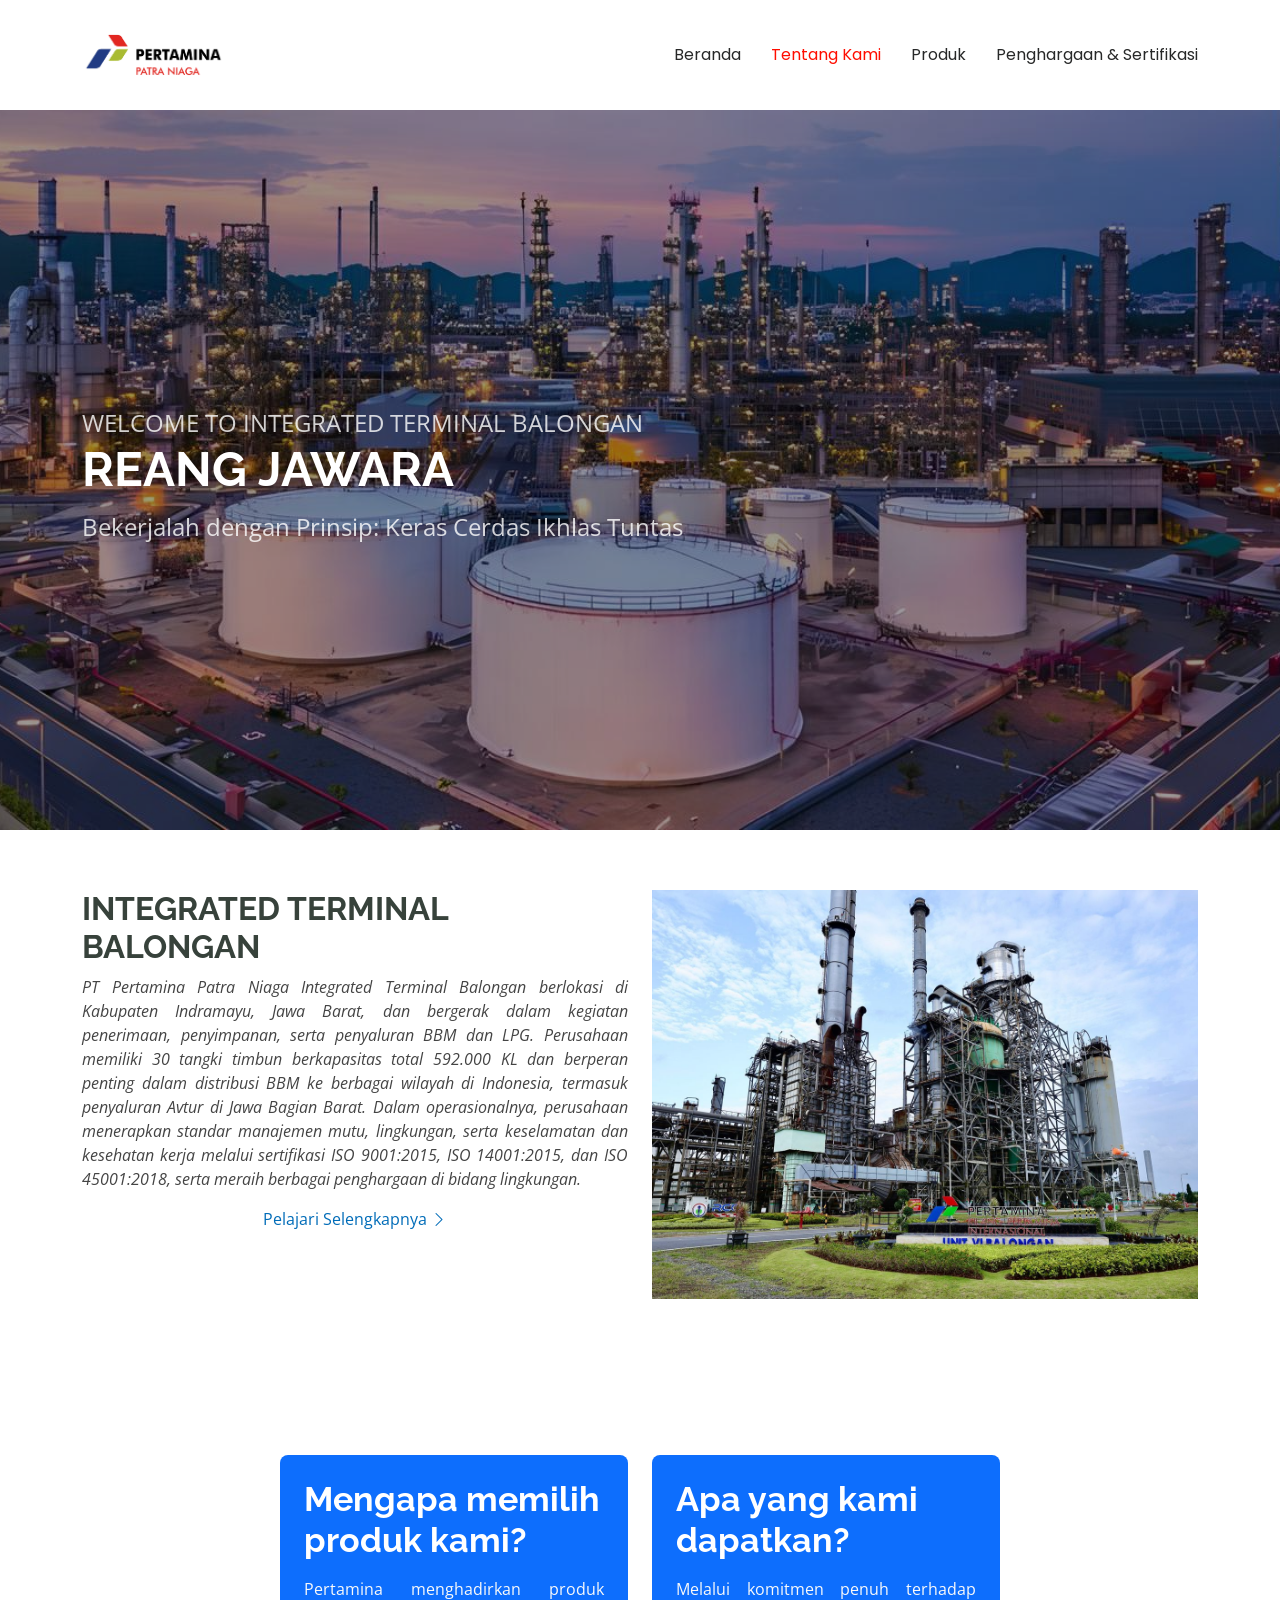
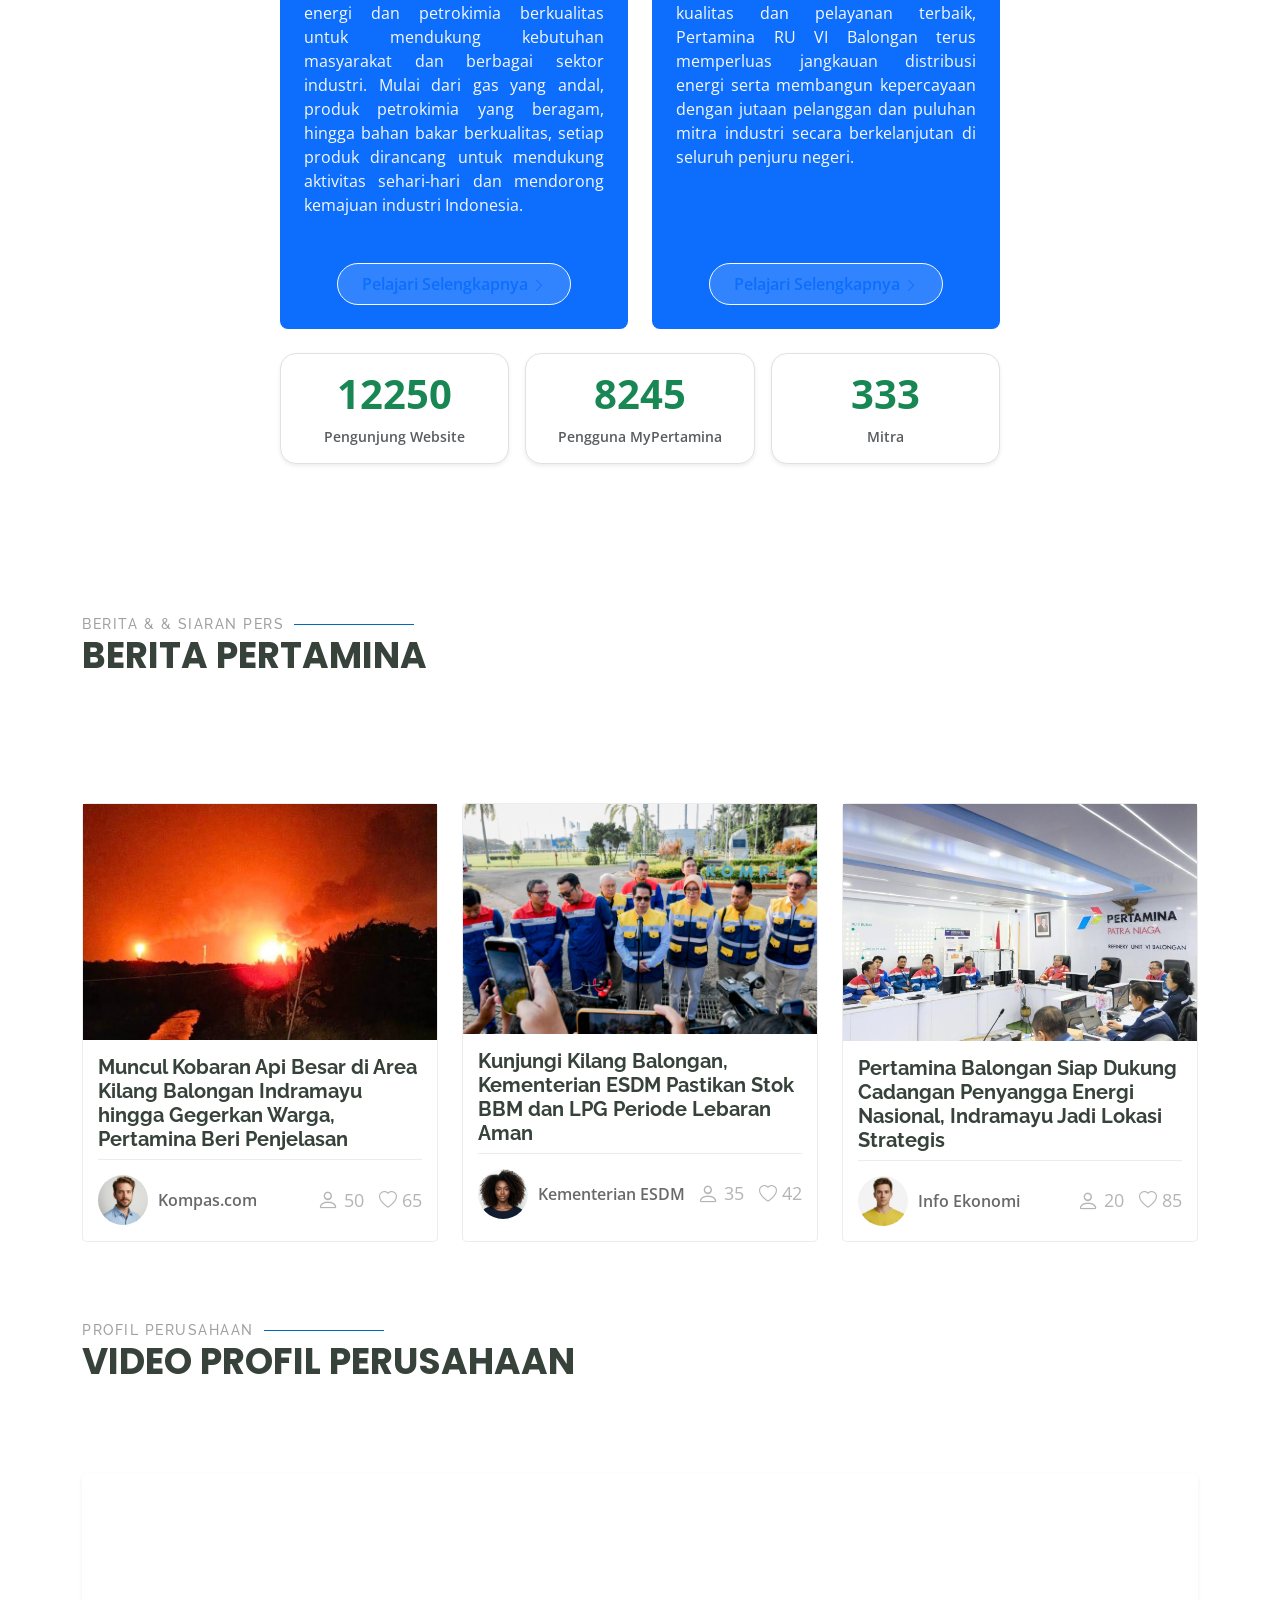
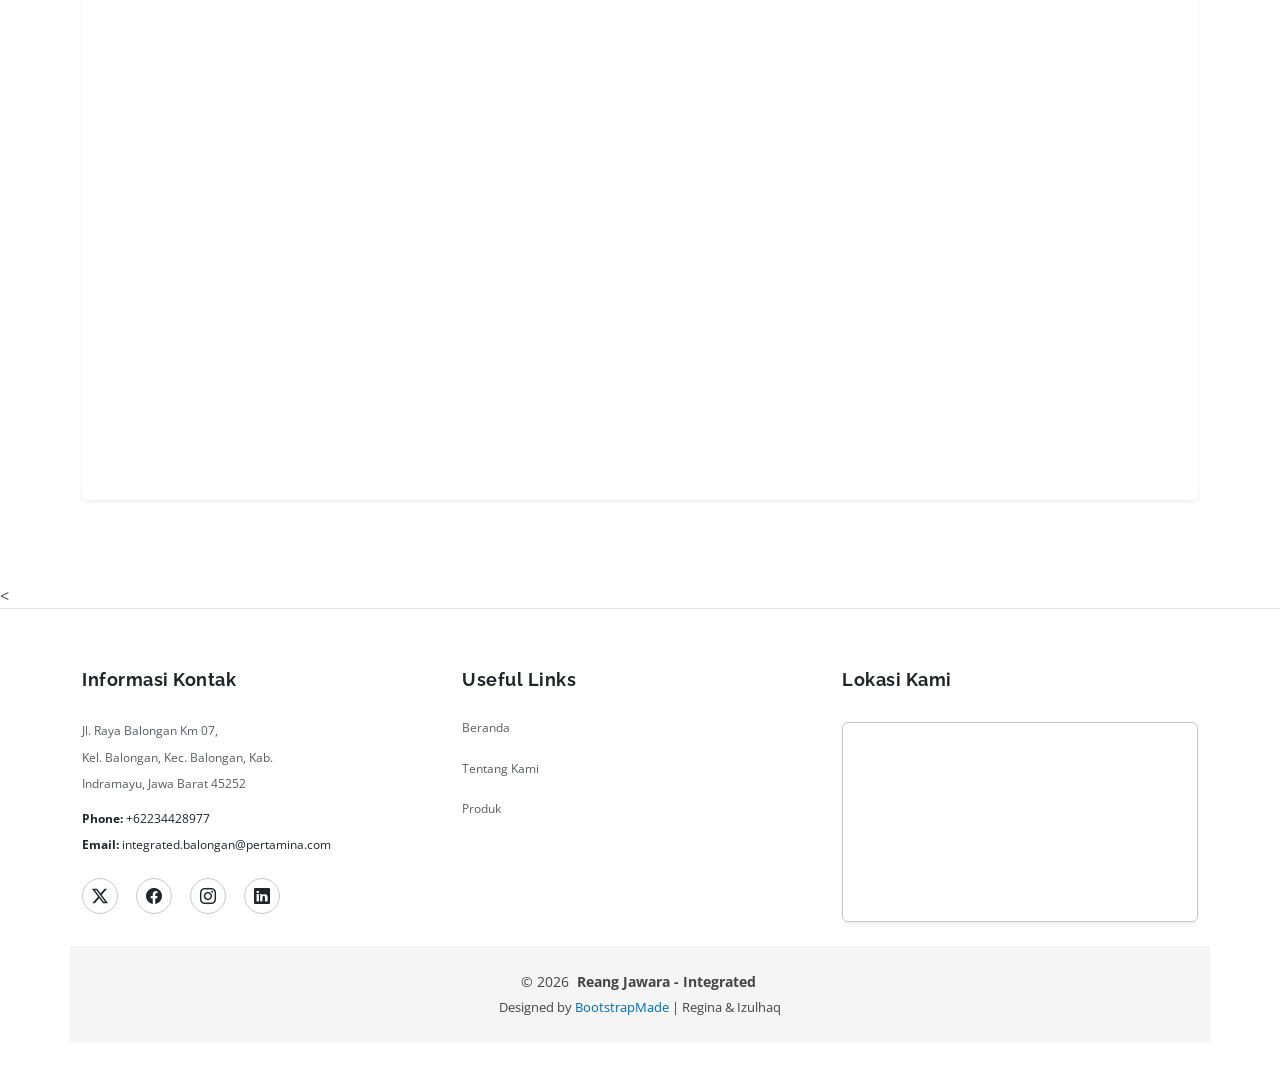
==== commit eb64c4a2: "tambah lagi" ====
--- a/index.html
+++ b/index.html
@@ -53,7 +53,9 @@
           <li><a href="trainers.html">Penghargaan & Sertifikasi</a></li>
           
           <!-- Tombol bahasa -->
-          
+          </ul>
+        <i class="mobile-nav-toggle d-xl-none bi bi-list"></i>
+      </nav>
 
     </div>
   </header>
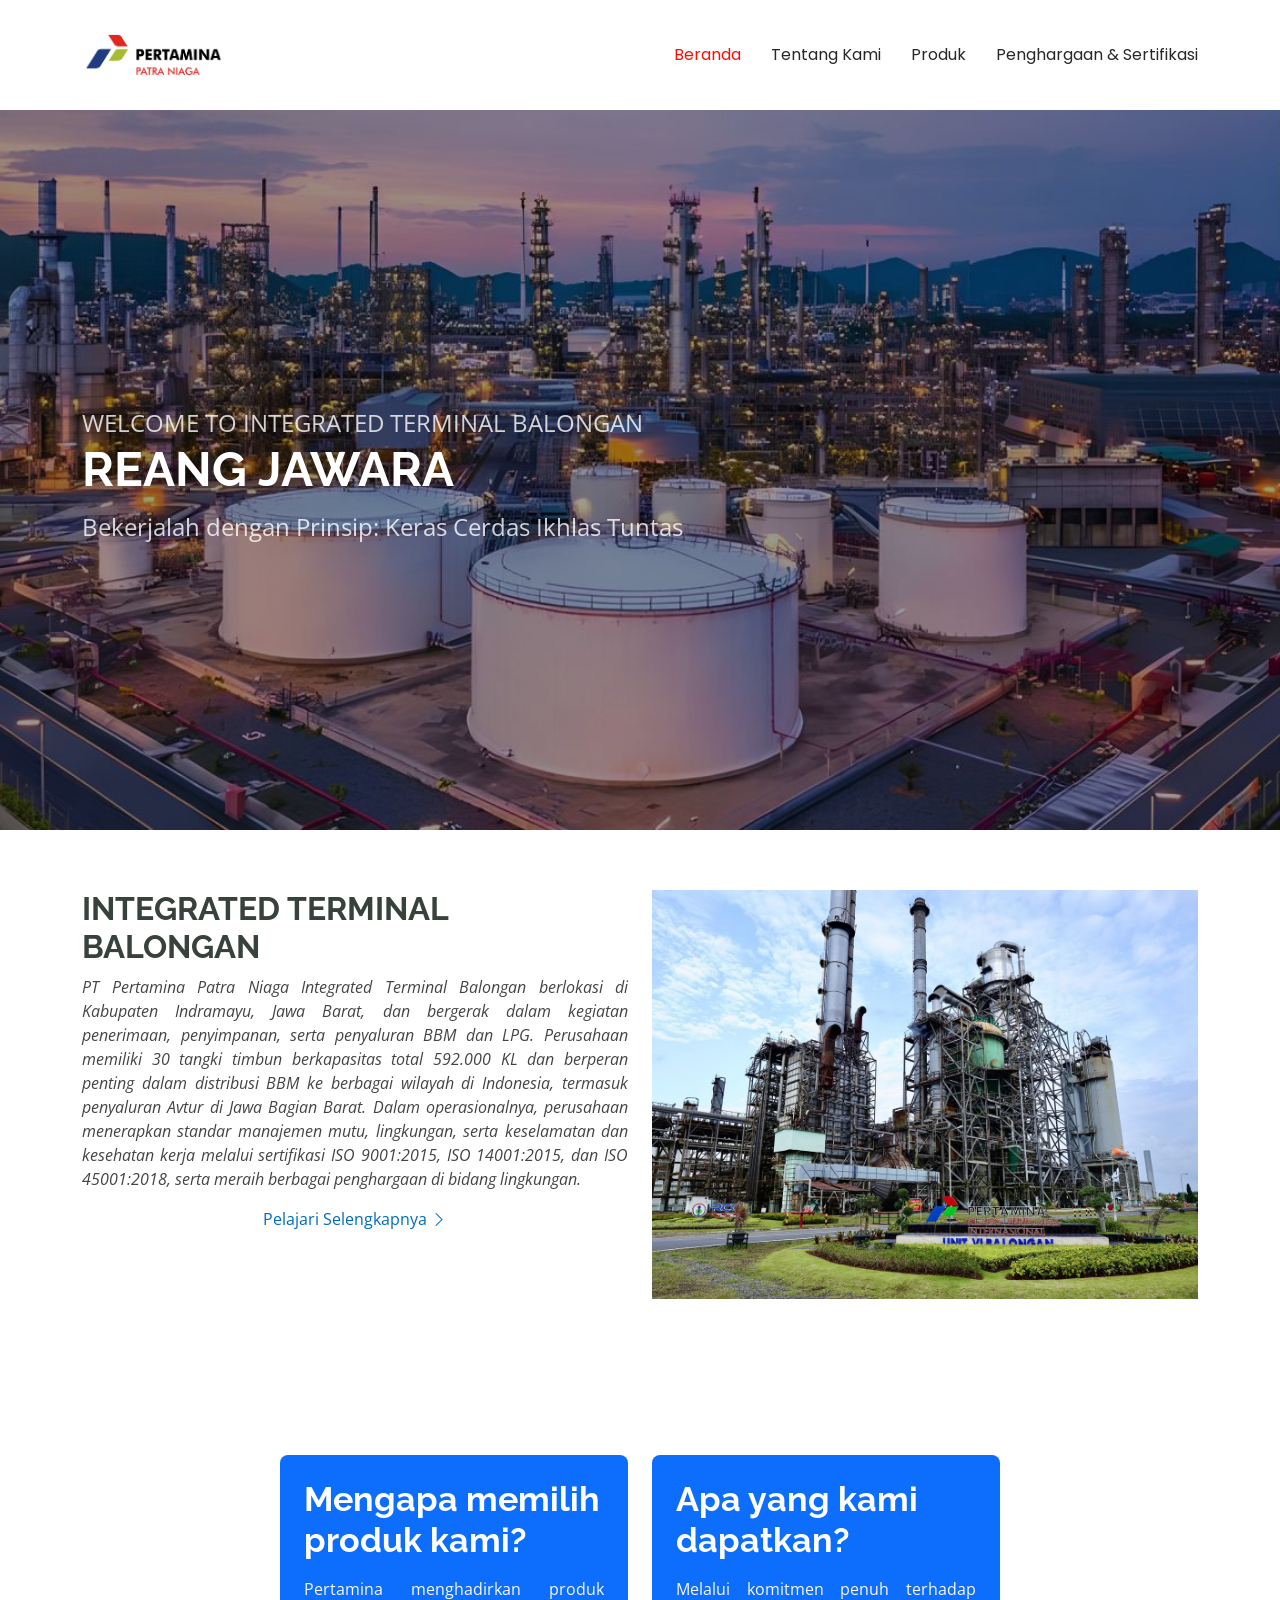
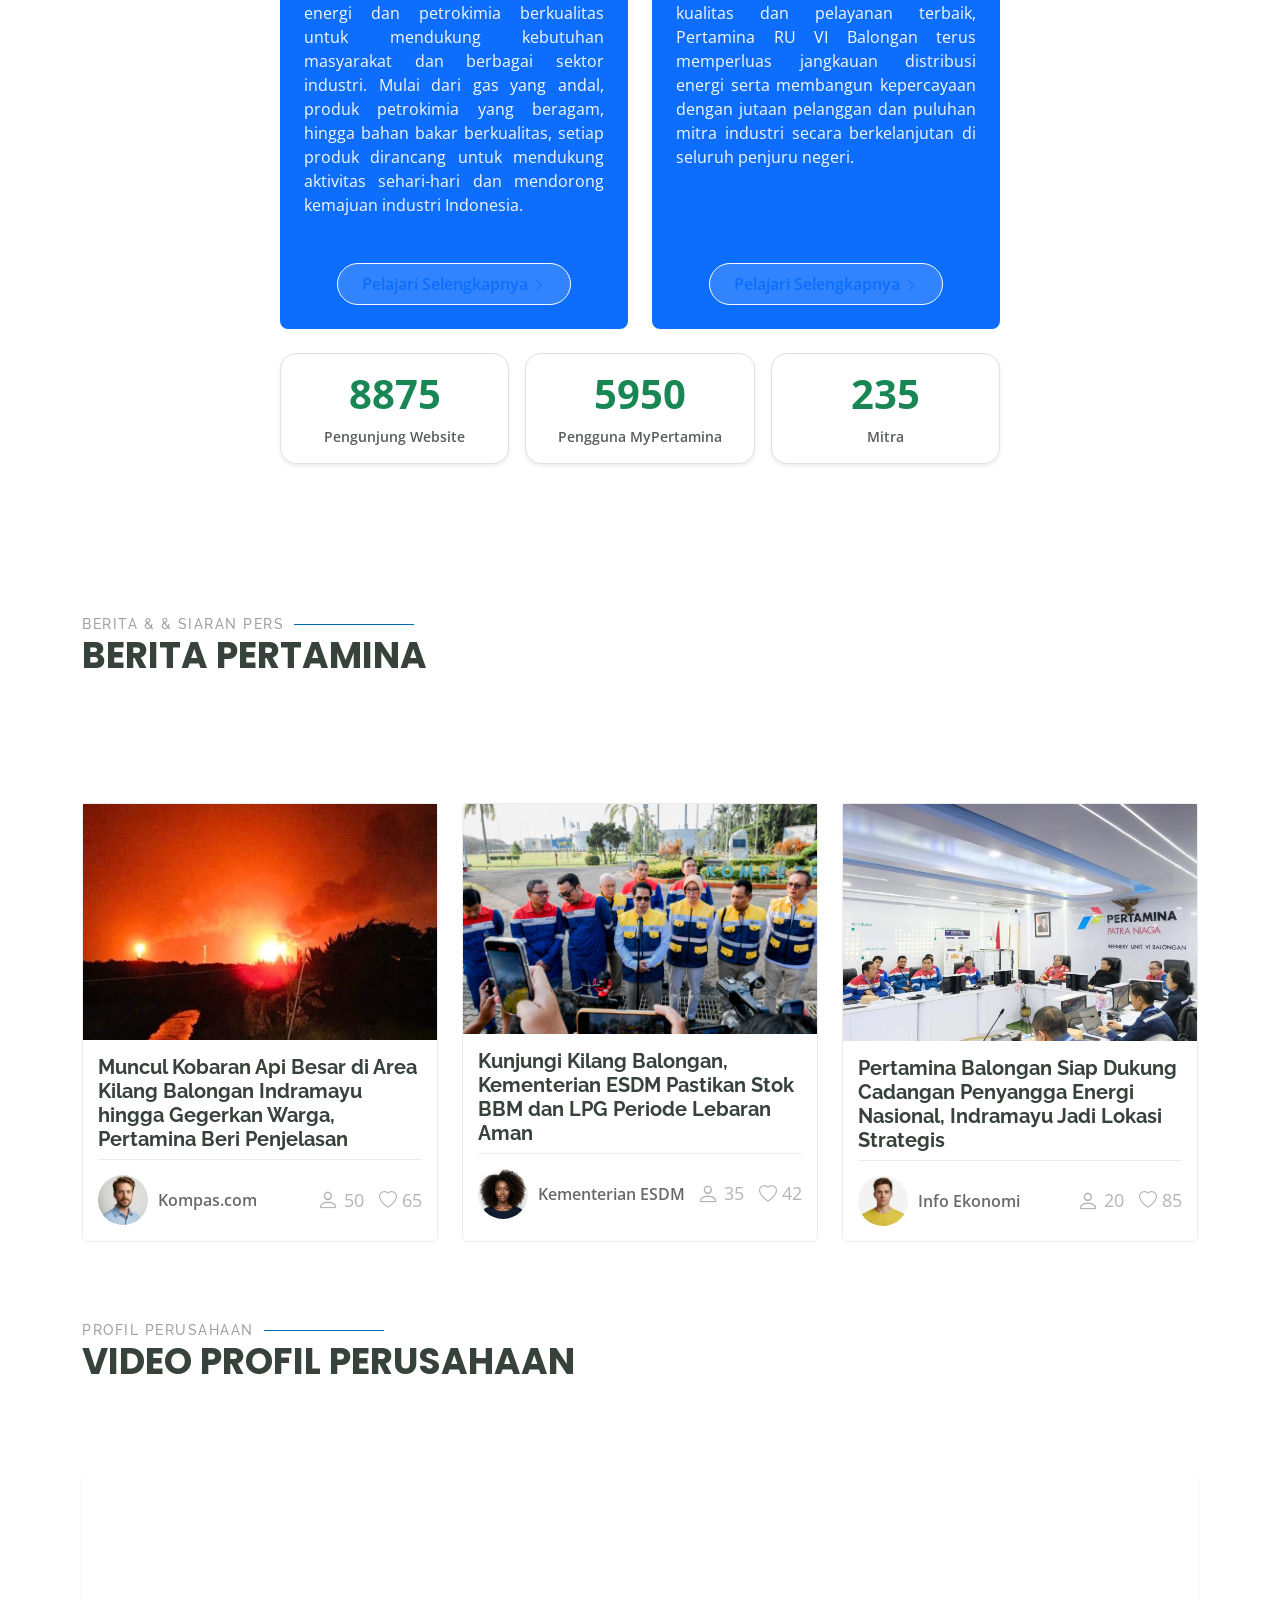
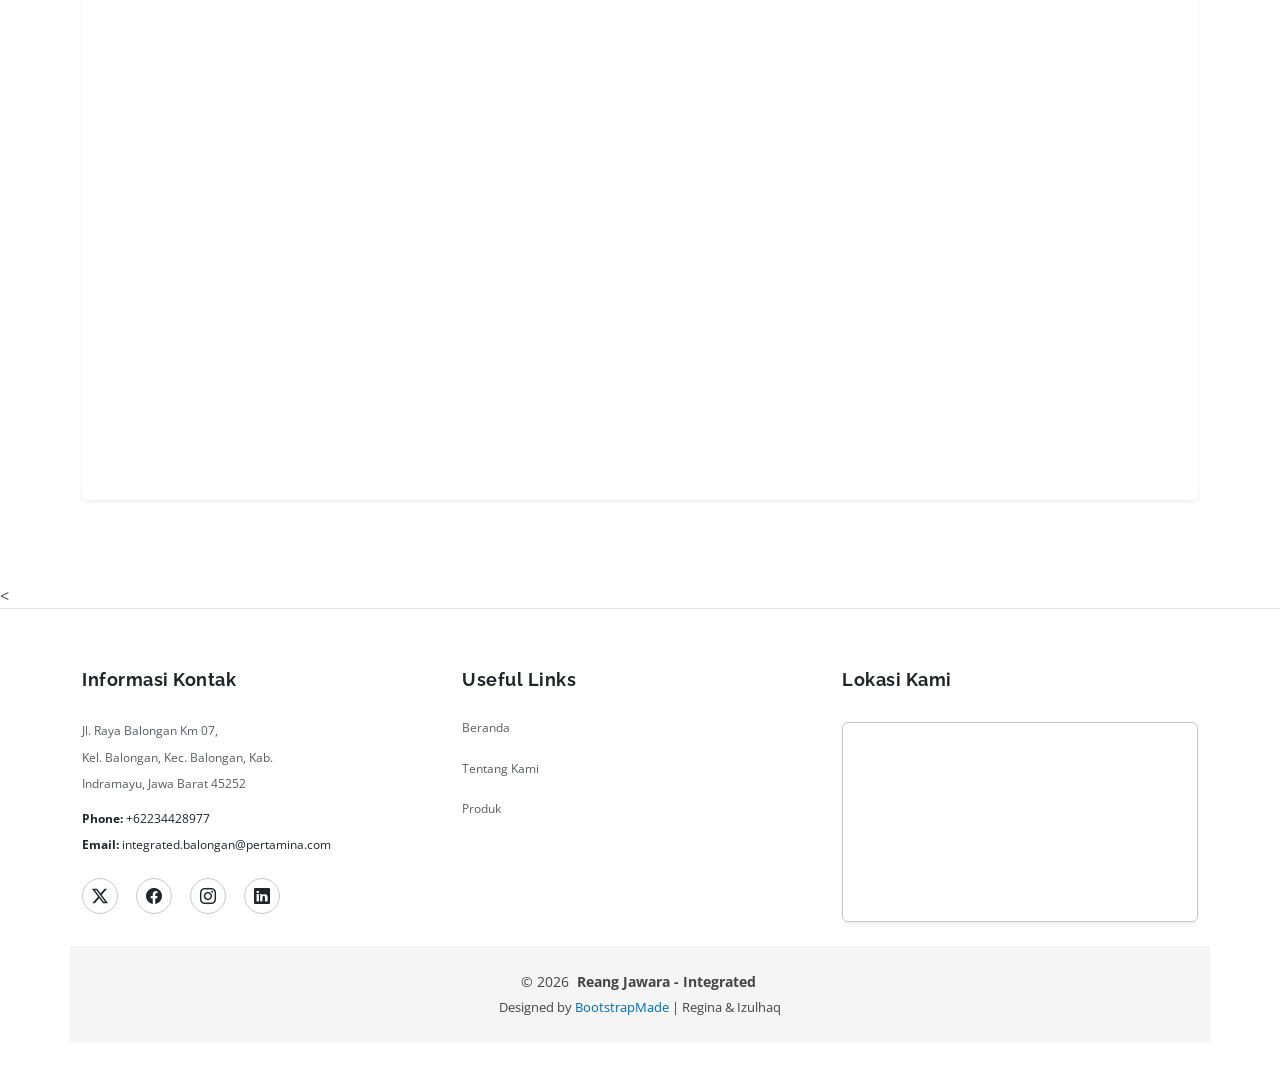
==== commit f3e01823: "tambah lagii" ====
--- a/index.html
+++ b/index.html
@@ -47,8 +47,8 @@
 
       <nav id="navmenu" class="navmenu">
         <ul>
-          <li><a href="index.html">Beranda<br></a></li>
-          <li><a href="about.html" class="active">Tentang Kami</a></li>
+          <li><a href="index.html"class="active">Beranda<br></a></li>
+          <li><a href="about.html">Tentang Kami</a></li>
           <li><a href="courses.html">Produk</a></li>
           <li><a href="trainers.html">Penghargaan & Sertifikasi</a></li>
           
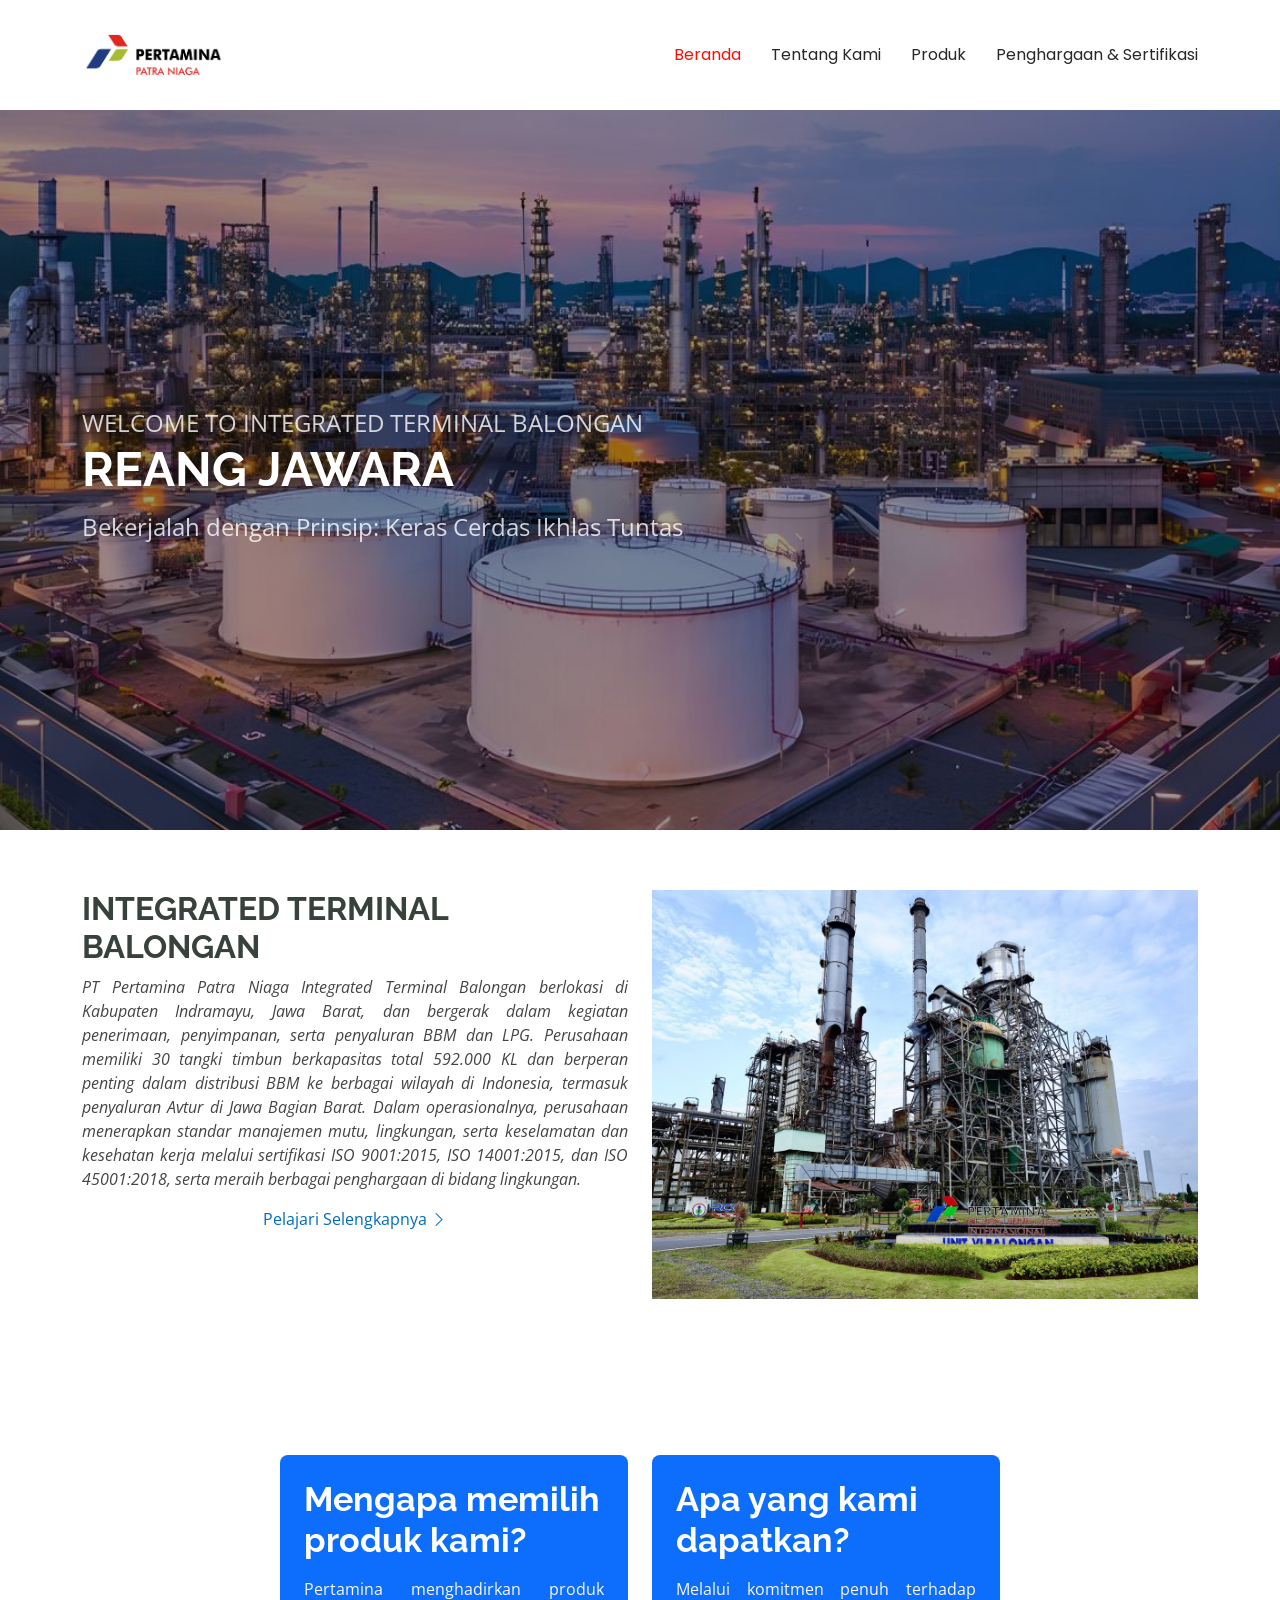
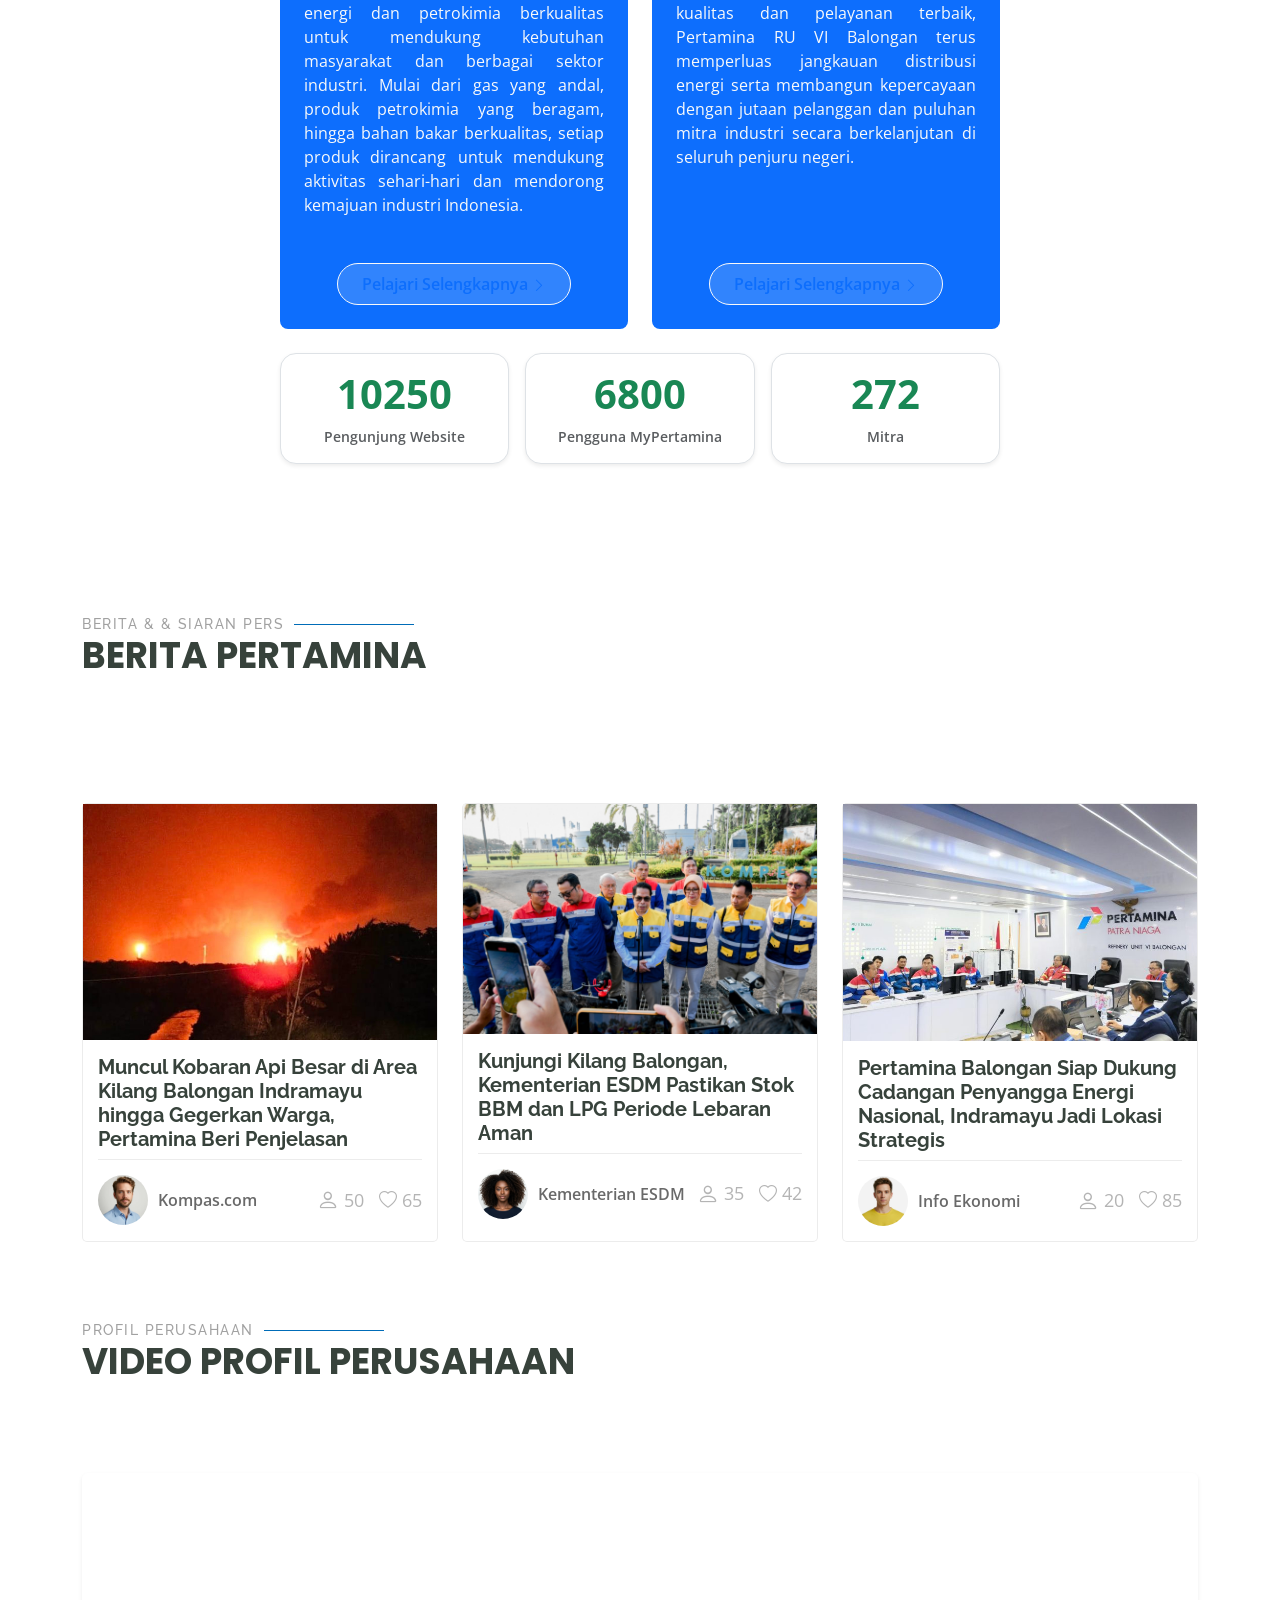
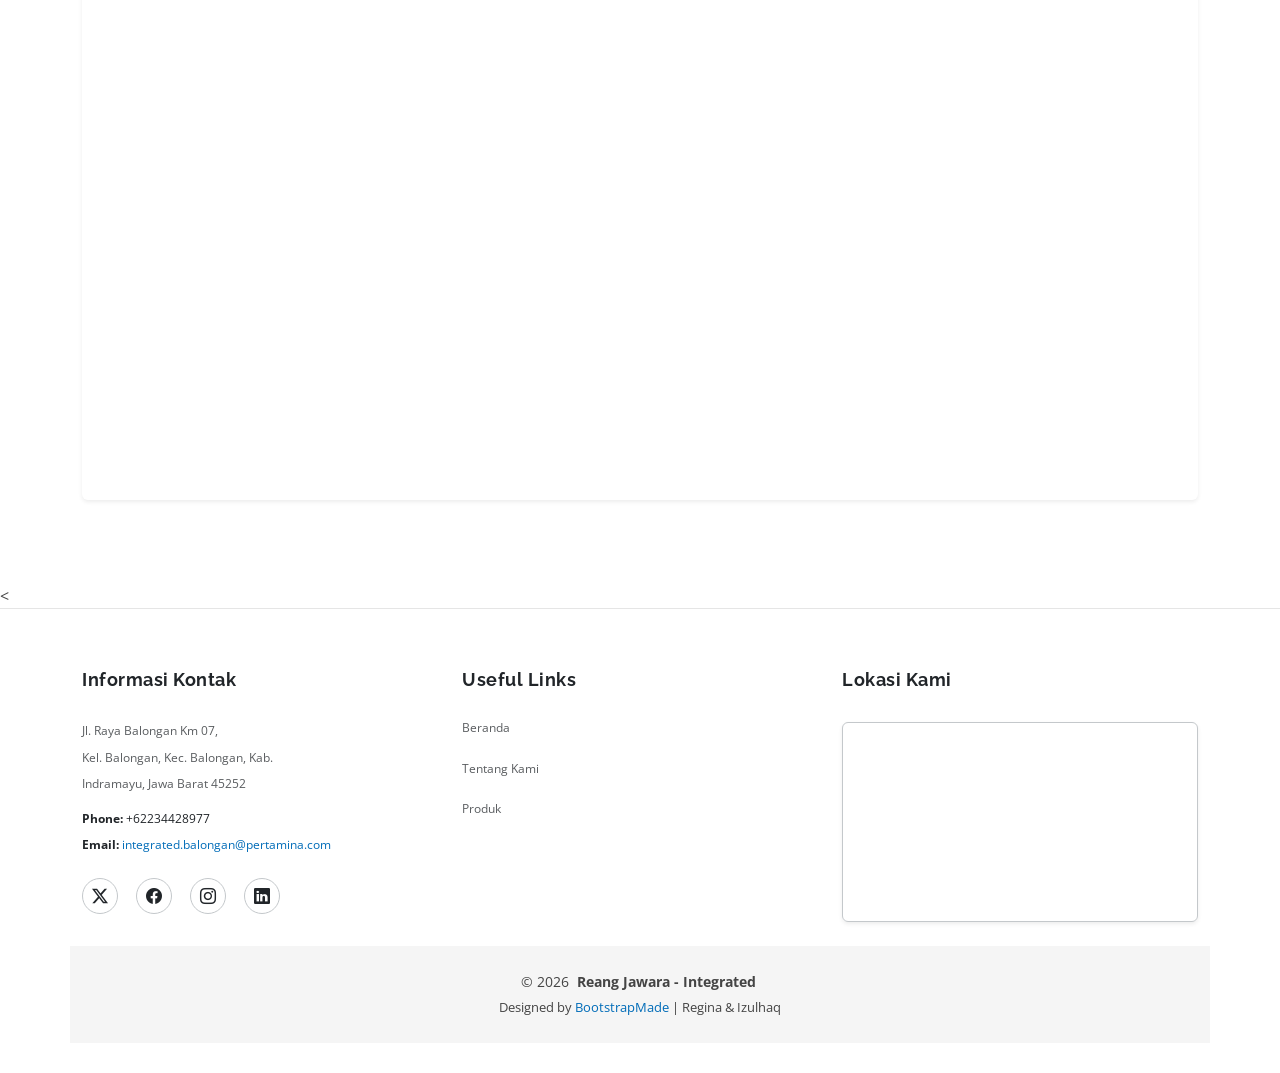
==== commit 7bd9b87d: "tambah email" ====
--- a/index.html
+++ b/index.html
@@ -328,7 +328,12 @@
         <p class="text-muted small mb-3">Indramayu, Jawa Barat 45252</p>
         
         <p class="text-dark small mb-2"><strong>Phone:</strong> +62234428977</p>
-        <p class="text-dark small mb-4"><strong>Email:</strong> integrated.balongan@pertamina.com</p>
+       <p class="text-dark small mb-4">
+  <strong>Email:</strong> 
+  <a href="https://mail.google.com/mail/?view=cm&fs=1&to=integrated.balongan@pertamina.com&su=Pesan%20dan%20Pertanyaan%20-%20Website%20Pertamina%20Balongan&body=Yth.%20Tim%20Pertamina%20RU%20VI%20Balongan,%0A%0ADengan%20hormat,%0A%0ASaya%20menghubungi%20pihak%20Pertamina%20RU%20VI%20Balongan%20untuk%20menyampaikan%20pertanyaan%20atau%20informasi%20terkait%20kegiatan,%20layanan,%20maupun%20produk%20Pertamina.%0A%0AAdapun%20hal%20yang%20ingin%20saya%20sampaikan%20adalah%20sebagai%20berikut:%0A%0A[Silakan%20tuliskan%20pesan%20atau%20pertanyaan%20Anda%20di%20sini]%0A%0ADemikian%20pesan%20ini%20saya%20sampaikan.%20Atas%20perhatian%20dan%20respons%20yang%20diberikan,%20saya%20mengucapkan%20terima%20kasih.%0A%0AHormat%20saya,%0A[Nama%20Pengirim]%0A[Nomor%20Telepon]%0A[Alamat%20Email]" target="_blank">
+    integrated.balongan@pertamina.com
+  </a>
+</p>
         
         <!-- Ikon Sosial Media Bulat dengan Link Asli -->
         <div class="social-links d-flex gap-2">
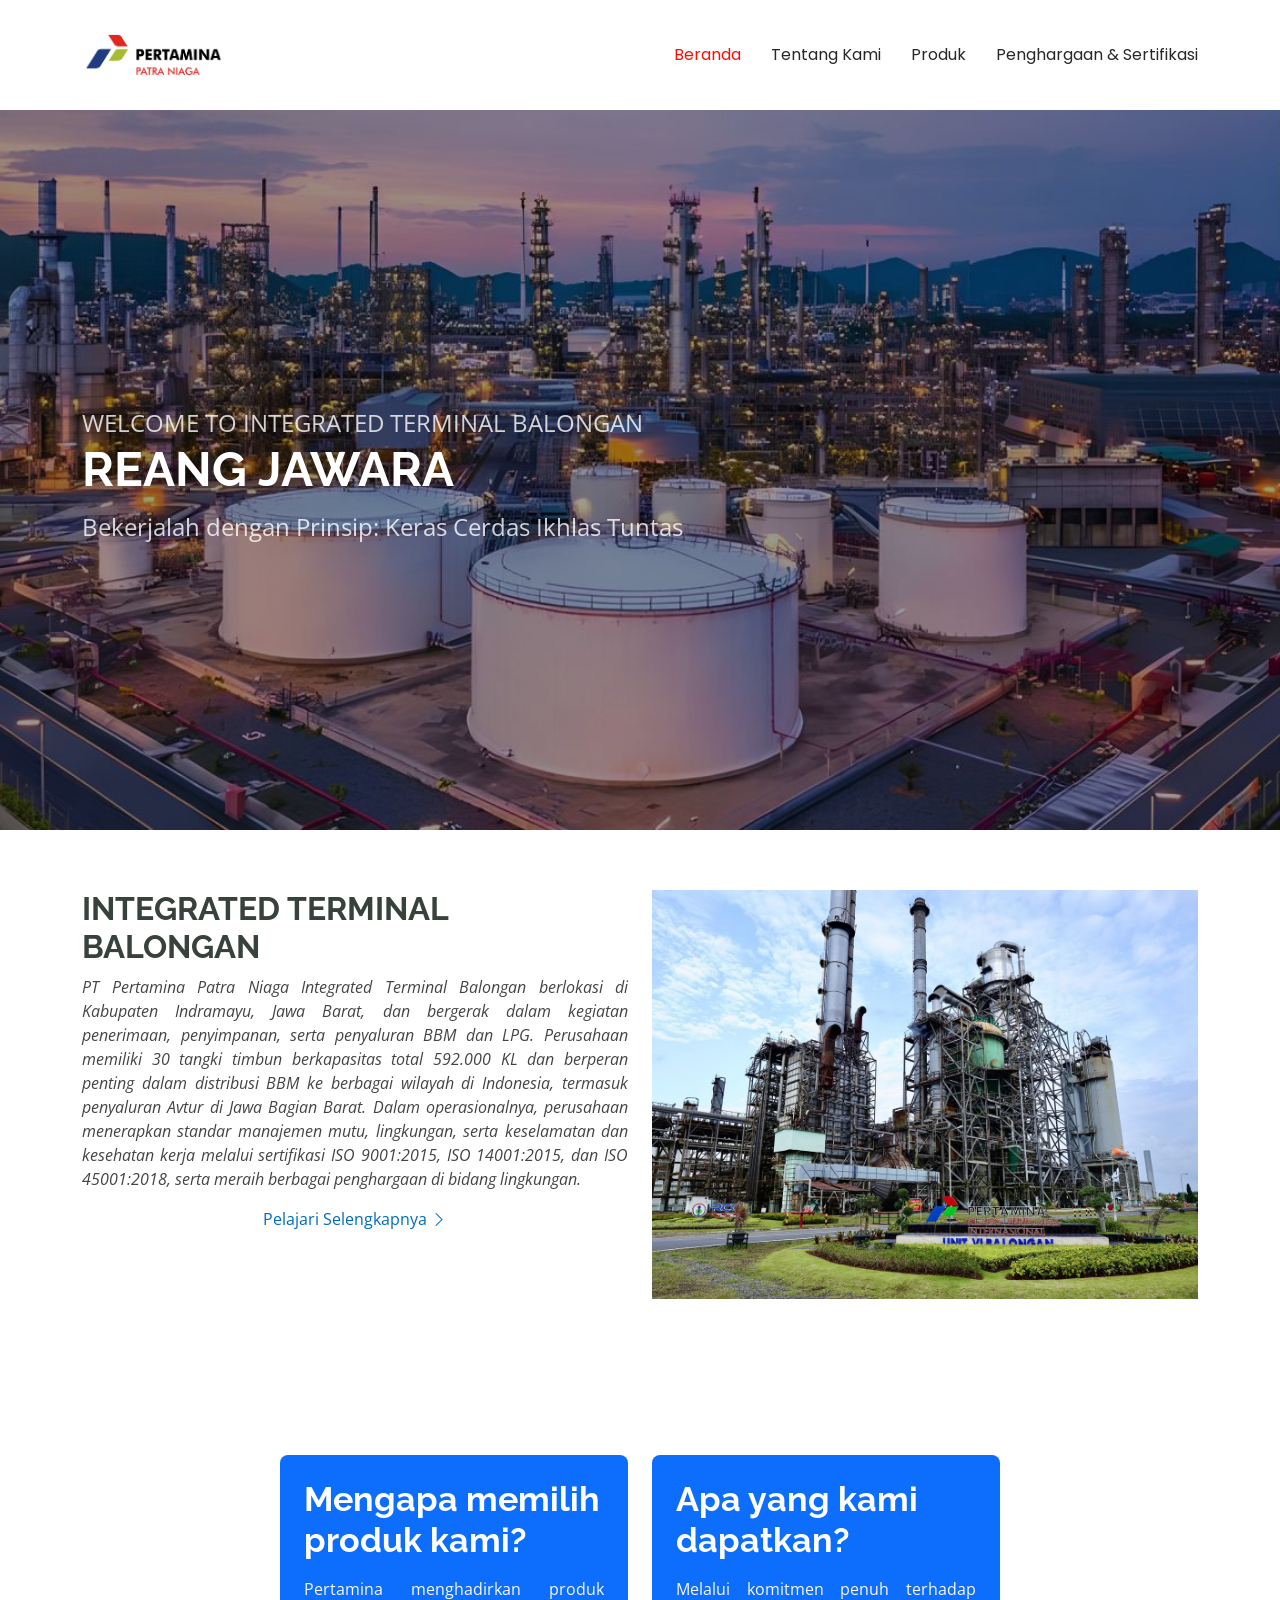
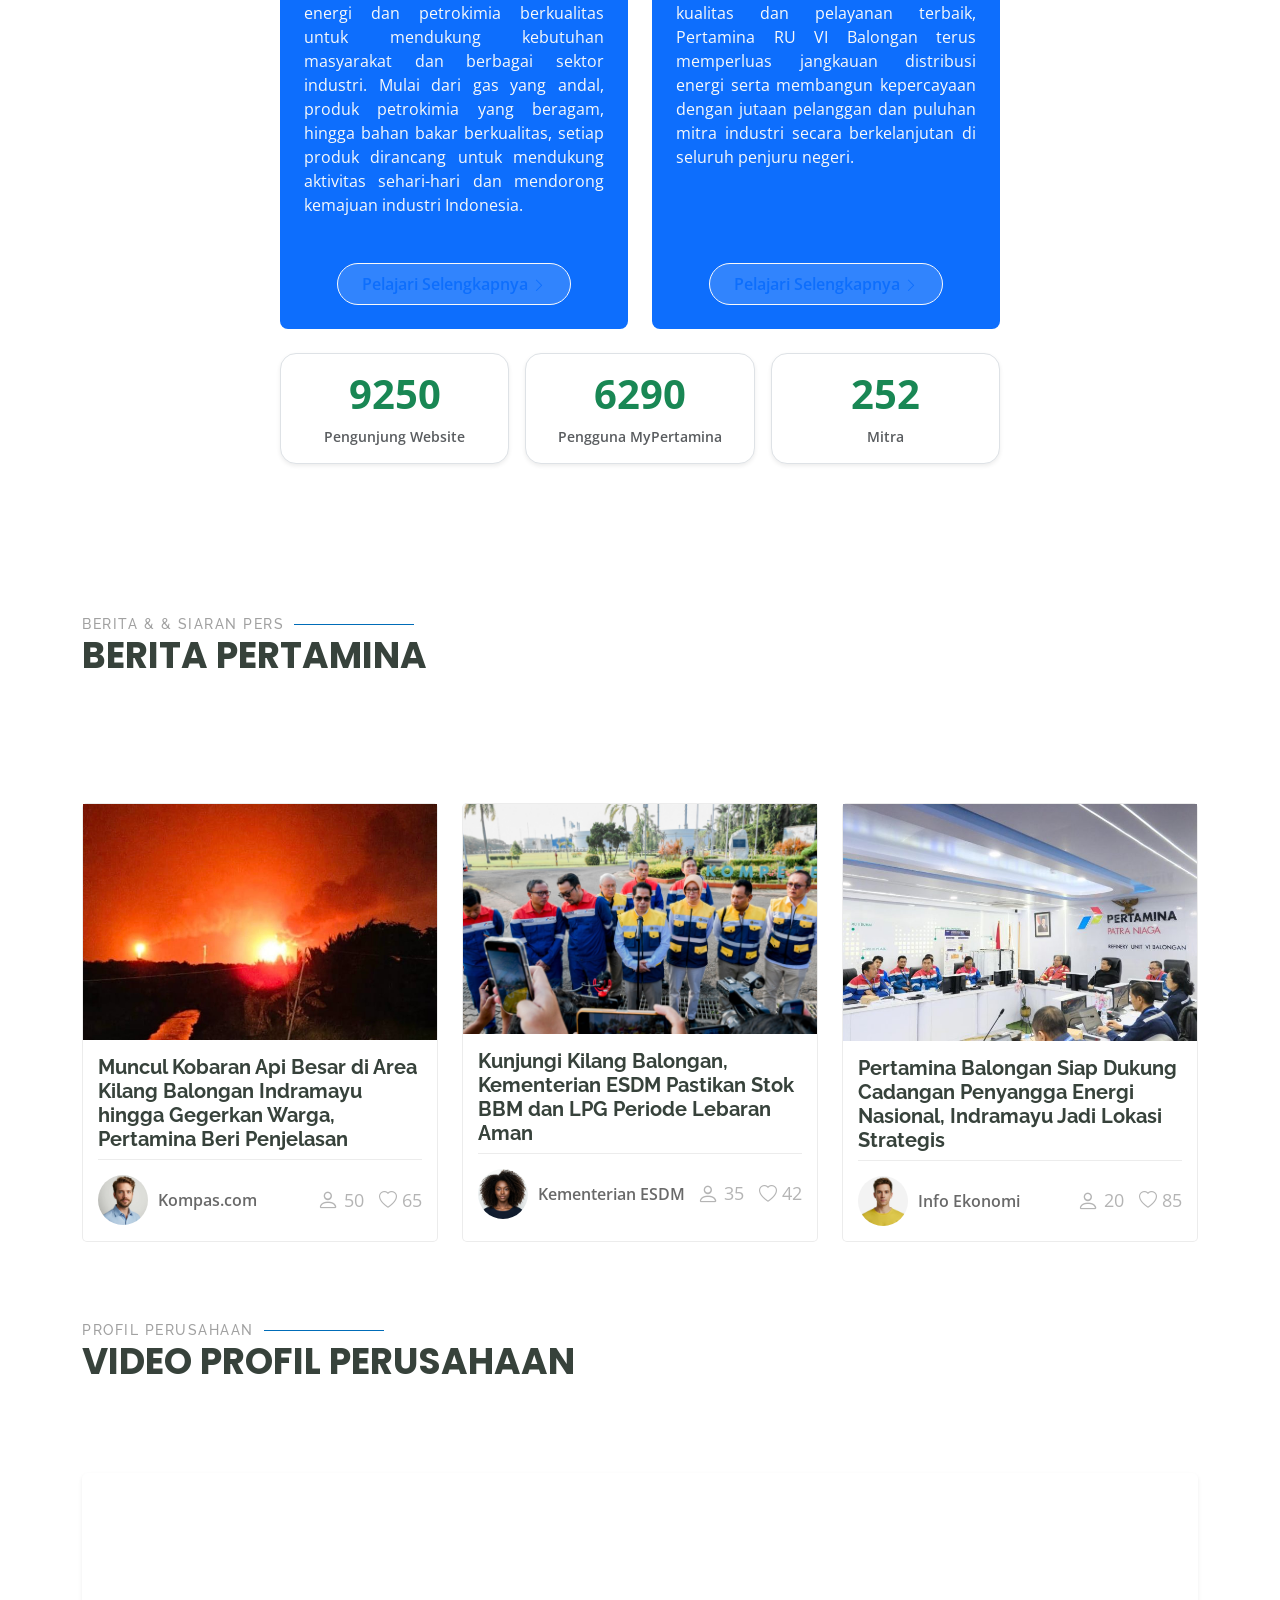
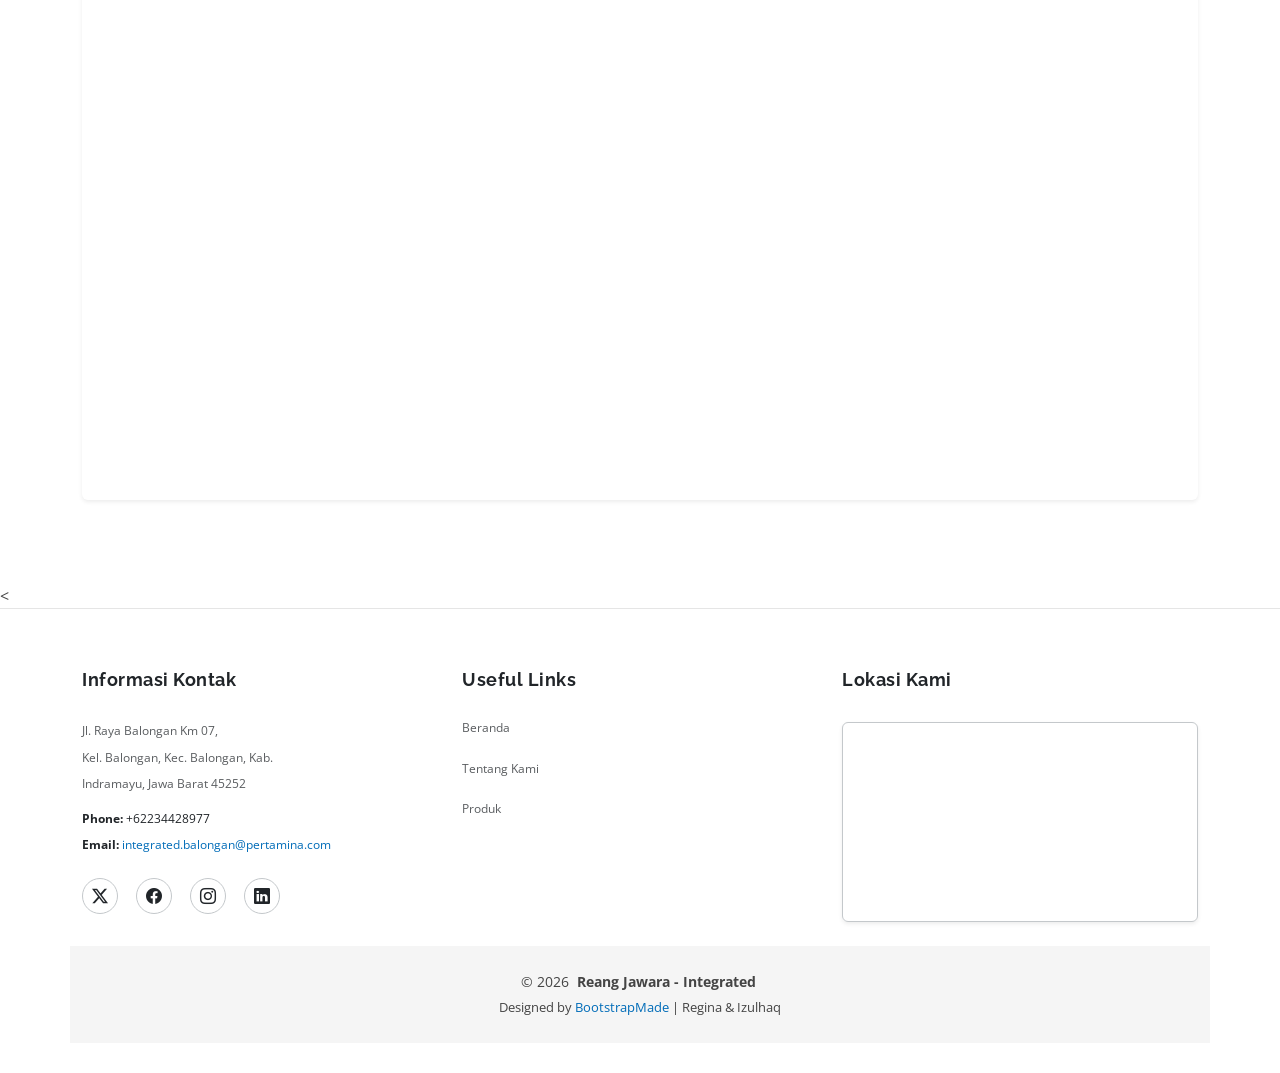
==== commit 220fb838: "email" ====
--- a/index.html
+++ b/index.html
@@ -330,10 +330,30 @@
         <p class="text-dark small mb-2"><strong>Phone:</strong> +62234428977</p>
        <p class="text-dark small mb-4">
   <strong>Email:</strong> 
-  <a href="https://mail.google.com/mail/?view=cm&fs=1&to=integrated.balongan@pertamina.com&su=Pesan%20dan%20Pertanyaan%20-%20Website%20Pertamina%20Balongan&body=Yth.%20Tim%20Pertamina%20RU%20VI%20Balongan,%0A%0ADengan%20hormat,%0A%0ASaya%20menghubungi%20pihak%20Pertamina%20RU%20VI%20Balongan%20untuk%20menyampaikan%20pertanyaan%20atau%20informasi%20terkait%20kegiatan,%20layanan,%20maupun%20produk%20Pertamina.%0A%0AAdapun%20hal%20yang%20ingin%20saya%20sampaikan%20adalah%20sebagai%20berikut:%0A%0A[Silakan%20tuliskan%20pesan%20atau%20pertanyaan%20Anda%20di%20sini]%0A%0ADemikian%20pesan%20ini%20saya%20sampaikan.%20Atas%20perhatian%20dan%20respons%20yang%20diberikan,%20saya%20mengucapkan%20terima%20kasih.%0A%0AHormat%20saya,%0A[Nama%20Pengirim]%0A[Nomor%20Telepon]%0A[Alamat%20Email]" target="_blank">
+  <a href="mailto:integrated.balongan@pertamina.com?subject=Pesan%20dan%20Pertanyaan%20-%20Website%20Pertamina%20Balongan&body=Yth.%20Tim%20Pertamina%20RU%20VI%20Balongan,%0A%0ADengan%20hormat,%0A%0ASaya%20menghubungi%20pihak%20Pertamina%20RU%20VI%20Balongan%20untuk%20menyampaikan%20pertanyaan%20atau%20informasi%20terkait%20kegiatan,%20layanan,%20maupun%20produk%20Pertamina.%0A%0AAdapun%20hal%20yang%20ingin%20saya%20sampaikan%20adalah%20sebagai%20berikut:%0A%0A[Silakan%20tuliskan%20pesan%20atau%20pertanyaan%20Anda%20di%20sini]%0A%0ADemikian%20pesan%20ini%20saya%20sampaikan.%20Atas%20perhatian%20dan%20respons%20yang%20diberikan,%20saya%20mengucapkan%20terima%20kasih.%0A%0AHormat%20saya,%0A[Nama%20Pengirim]%0A[Nomor%20Telepon]%0A[Alamat%20Email]" 
+     onclick="openEmail(event)">
     integrated.balongan@pertamina.com
   </a>
 </p>
+
+<script>
+function openEmail(event) {
+  // Deteksi jika pengguna membuka melalui HP/Tablet
+  const isMobile = /Android|webOS|iPhone|iPad|iPod|BlackBerry|IEMobile|Opera Mini/i.test(navigator.userAgent);
+  
+  if (!isMobile) {
+    // Jika di Laptop/PC, hentikan mailto dan buka Web Gmail di tab baru
+    event.preventDefault();
+    const to = "integrated.balongan@pertamina.com";
+    const subject = encodeURIComponent("Pesan dan Pertanyaan - Website Pertamina Balongan");
+    const body = encodeURIComponent("Yth. Tim Pertamina RU VI Balongan,\n\nDengan hormat,\n\nSaya menghubungi pihak Pertamina RU VI Balongan untuk menyampaikan pertanyaan atau informasi terkait kegiatan, layanan, maupun produk Pertamina.\n\nAdapun hal yang ingin saya sampaikan adalah sebagai berikut:\n\n[Silakan tuliskan pesan atau pertanyaan Anda di sini]\n\nDemikian pesan ini saya sampaikan. Atas perhatian dan respons yang diberikan, saya mengucapkan terima kasih.\n\nHormat saya,\n[Nama Pengirim]\n[Nomor Telepon]\n[Alamat Email]");
+    
+    const gmailUrl = `https://mail.google.com/mail/?view=cm&fs=1&to=${to}&su=${subject}&body=${body}`;
+    window.open(gmailUrl, '_blank');
+  }
+  // Jika di HP, browser akan otomatis menjalankan link mailto bawaan
+}
+</script>
         
         <!-- Ikon Sosial Media Bulat dengan Link Asli -->
         <div class="social-links d-flex gap-2">
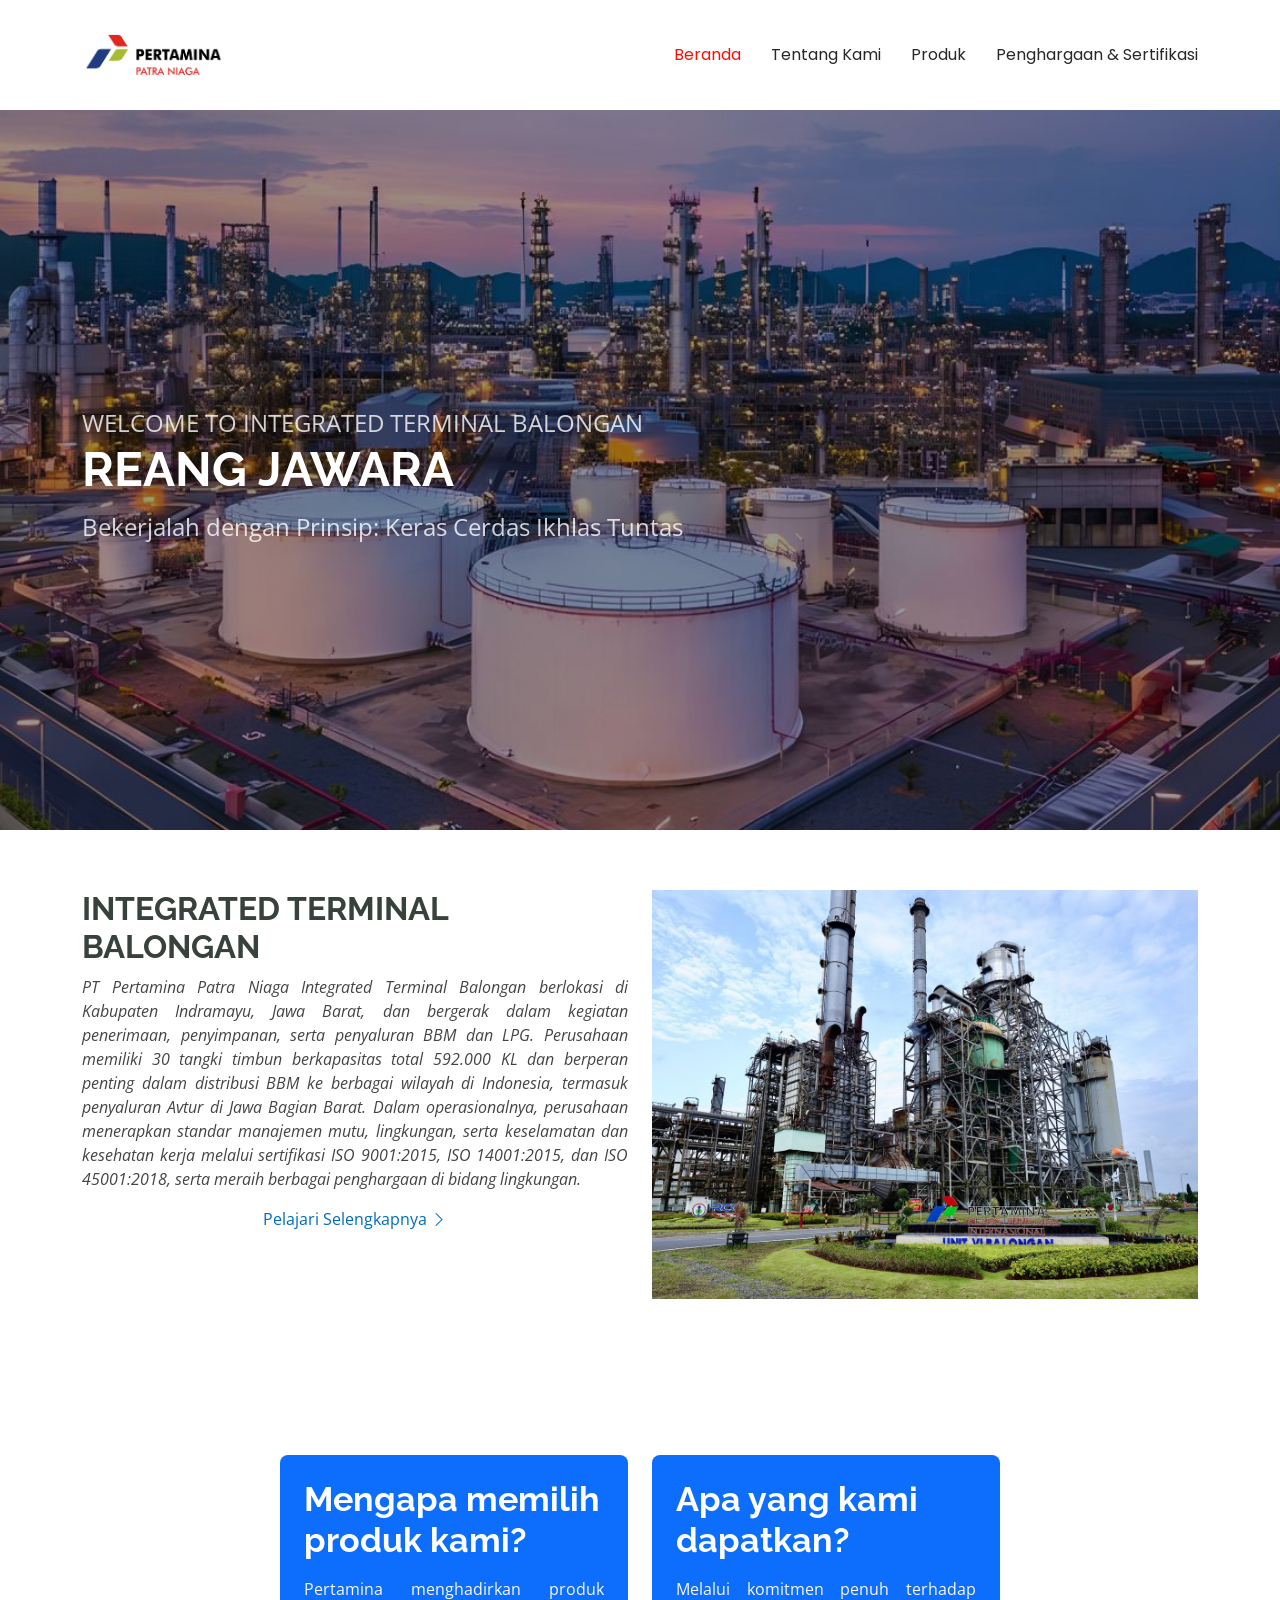
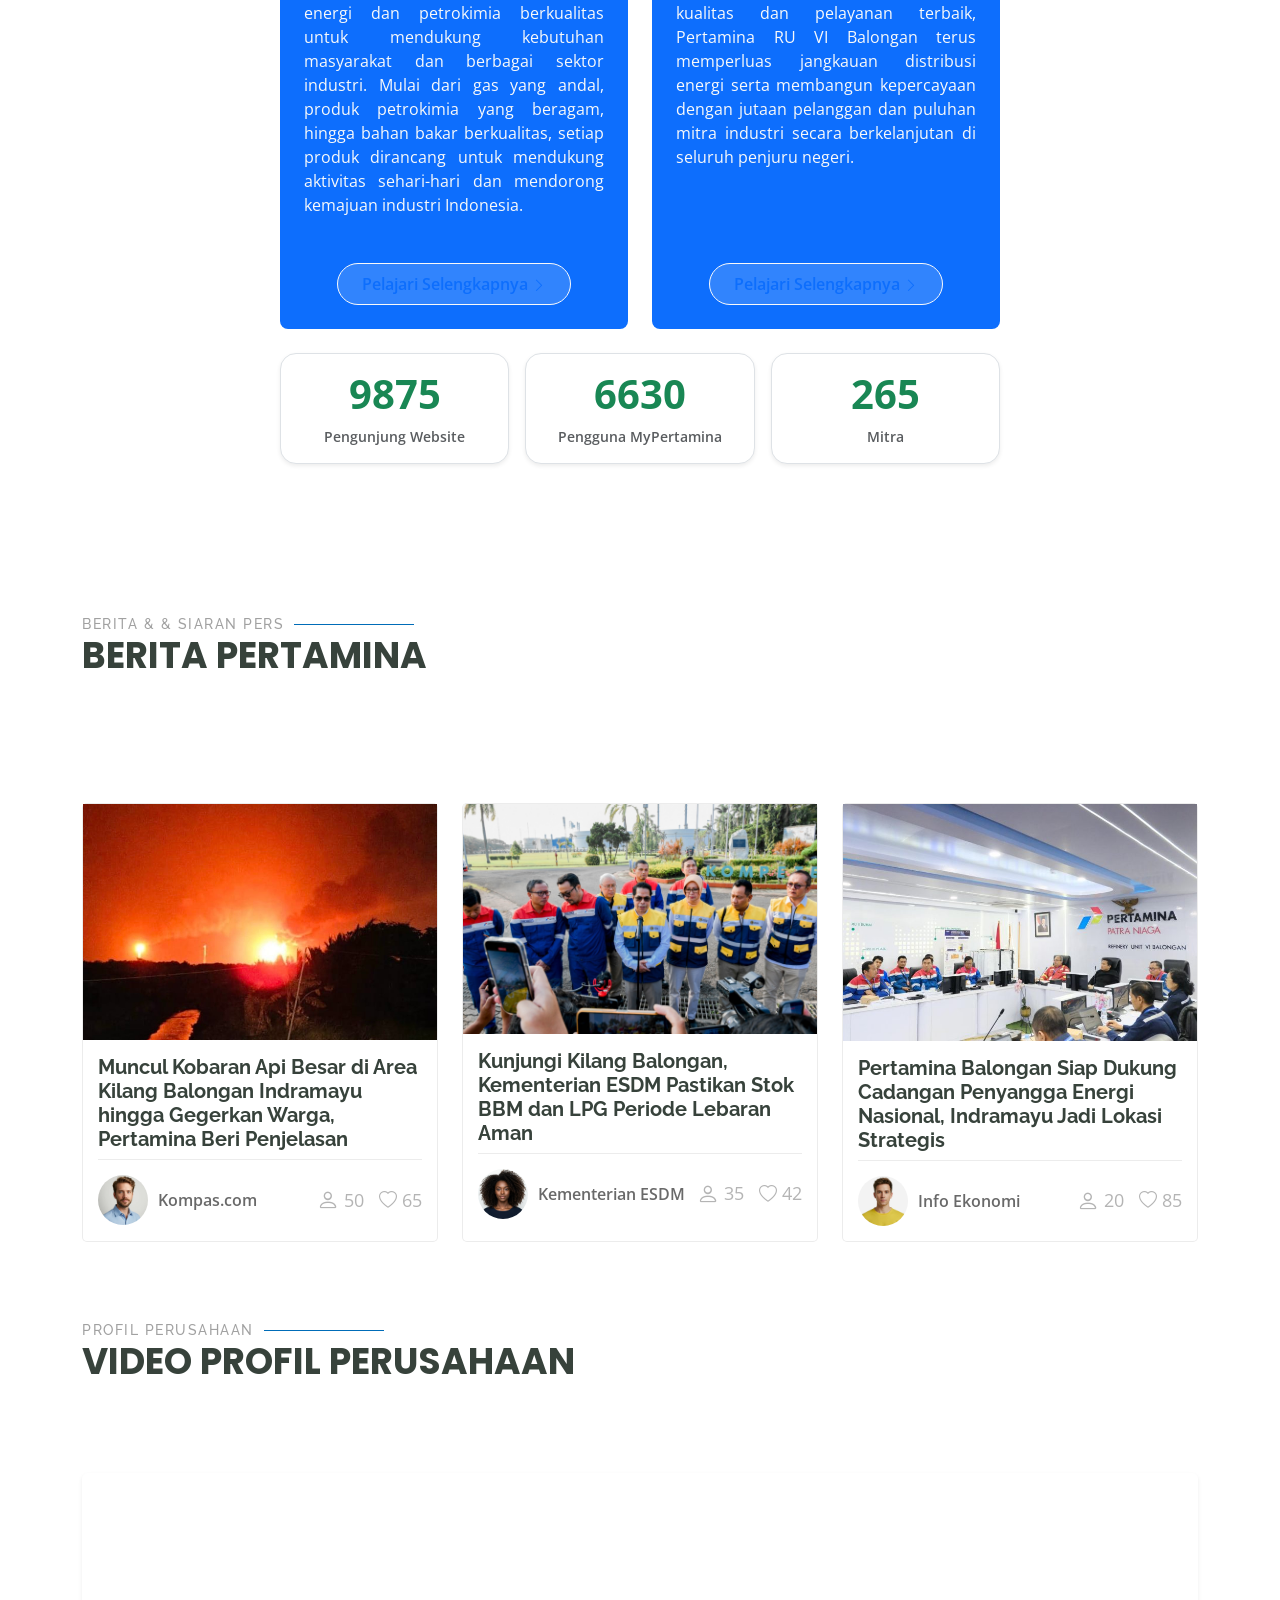
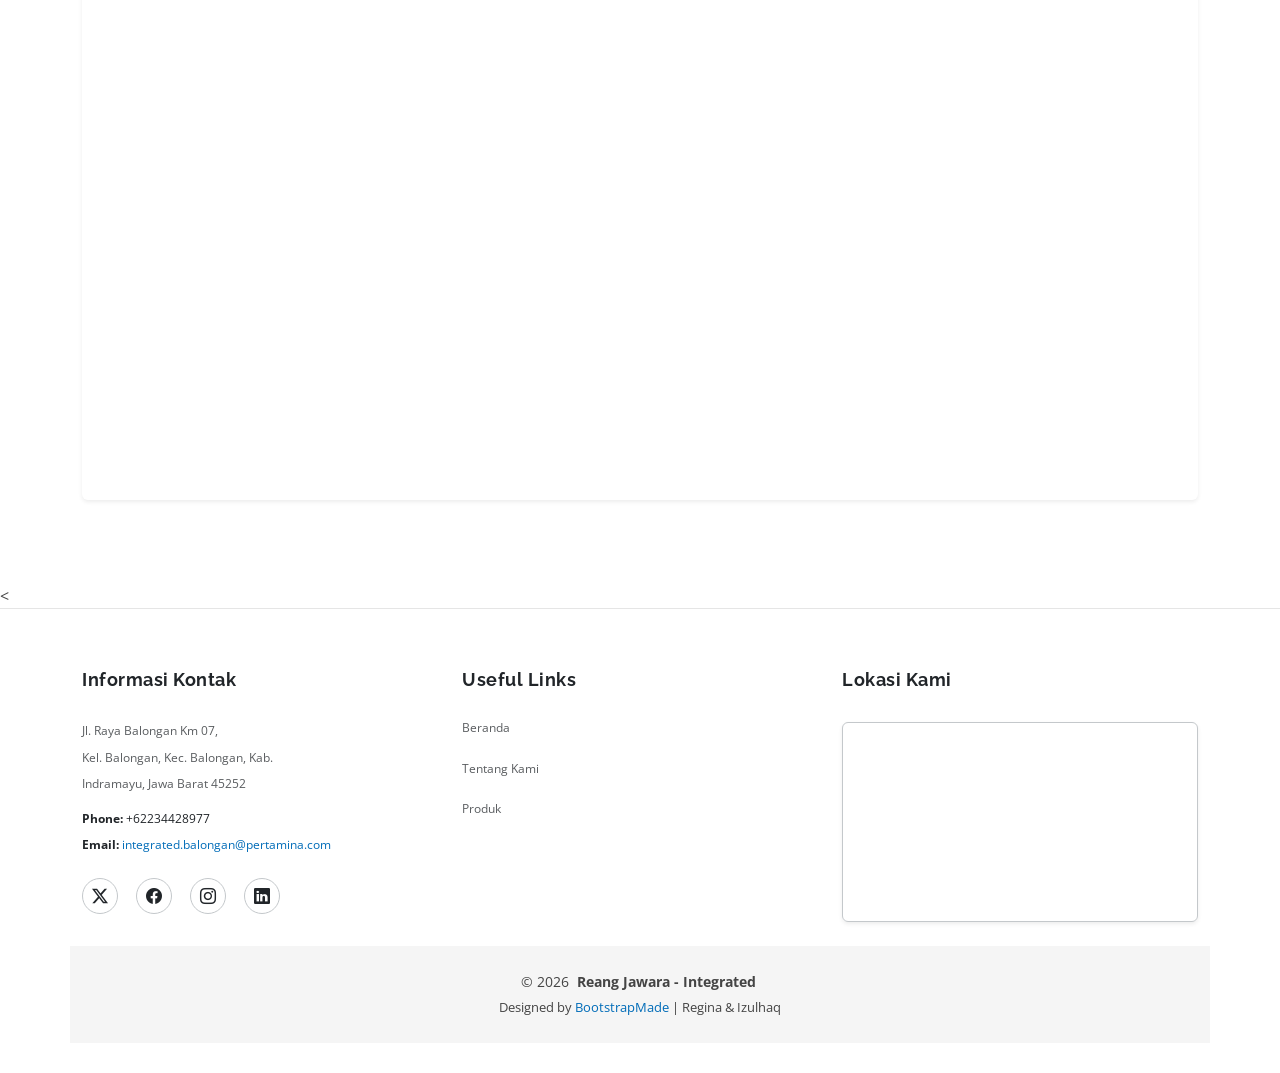
==== commit 76ab6d68: "penghargaan" ====
--- a/index.html
+++ b/index.html
@@ -139,7 +139,7 @@
             </p>
           </div>
           <div class="text-center mt-3">
-            <a href="about.html" class="more-btn btn btn-light text-primary fw-semibold px-4 py-2 rounded-pill"><span>Pelajari Selengkapnya</span> <i class="bi bi-chevron-right"></i></a>
+            <a href="trainers.html" class="more-btn btn btn-light text-primary fw-semibold px-4 py-2 rounded-pill"><span>Pelajari Selengkapnya</span> <i class="bi bi-chevron-right"></i></a>
           </div>
         </div>
       </div>
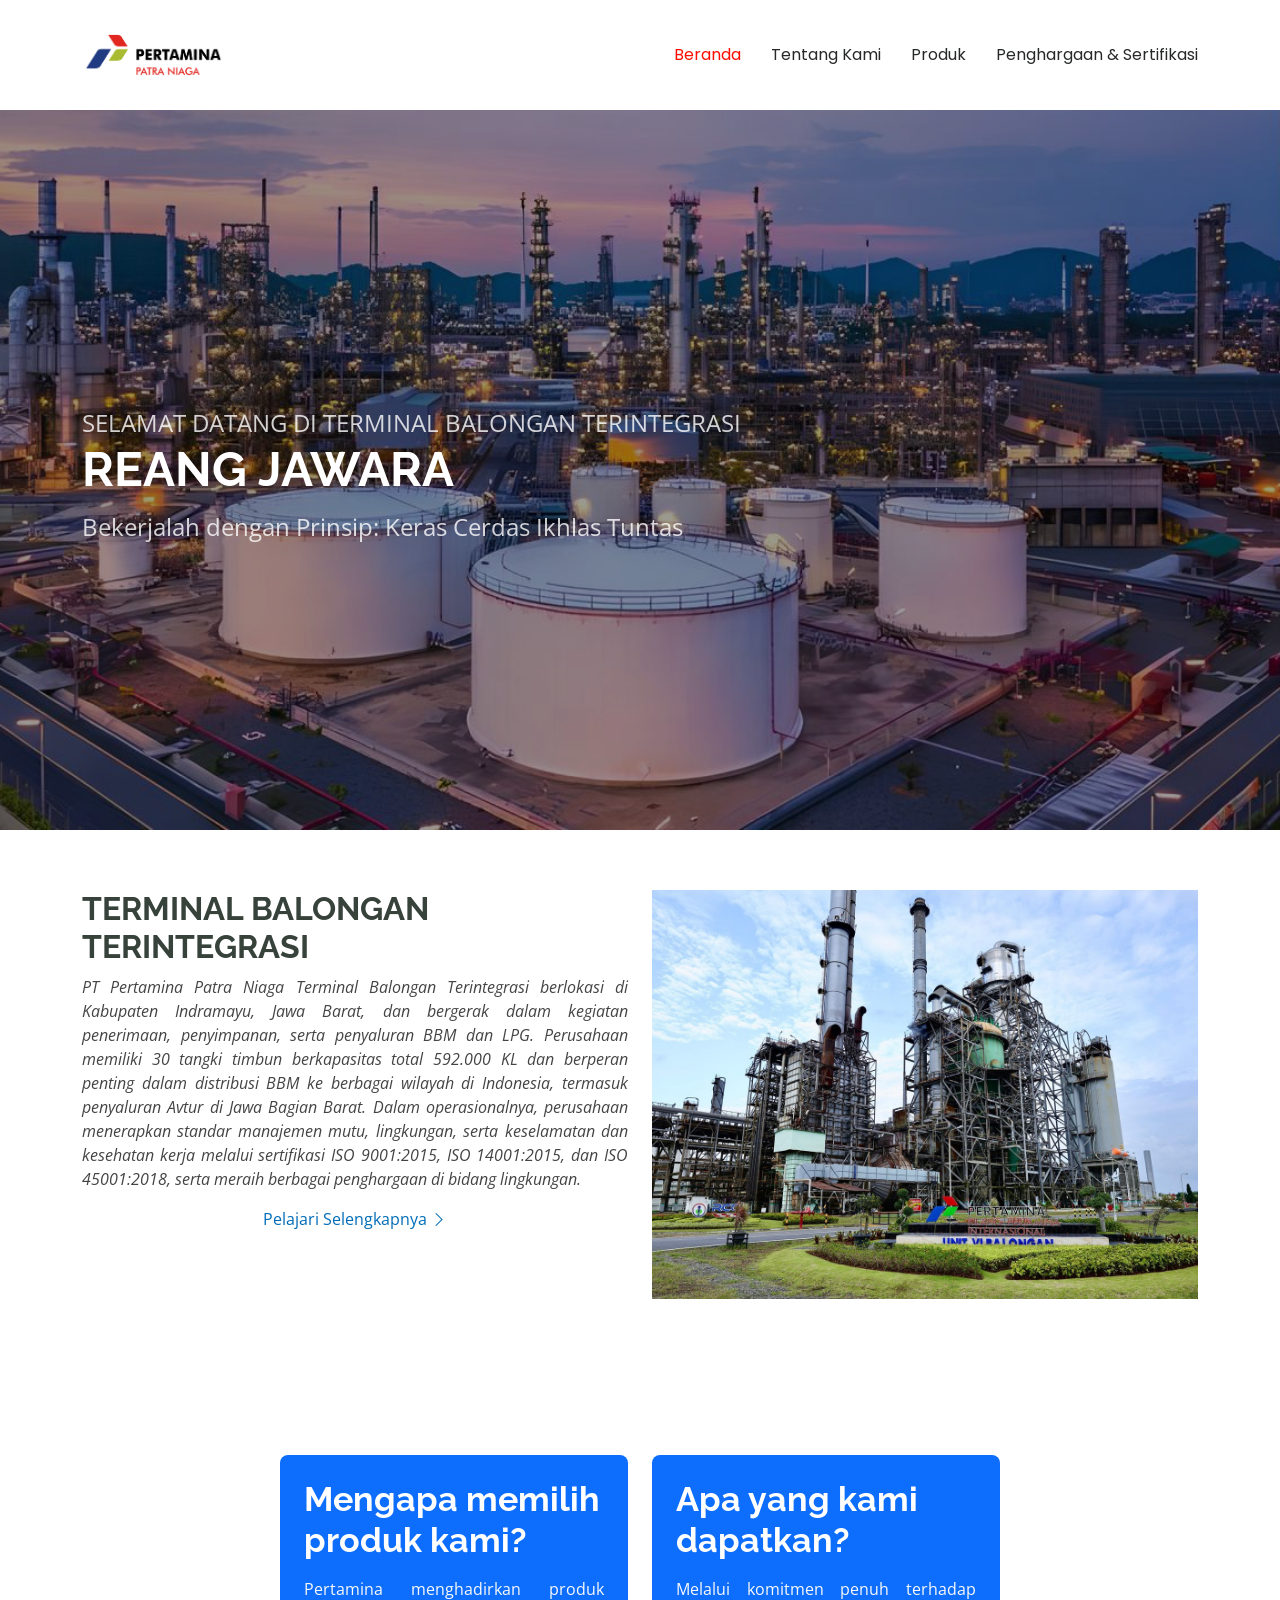
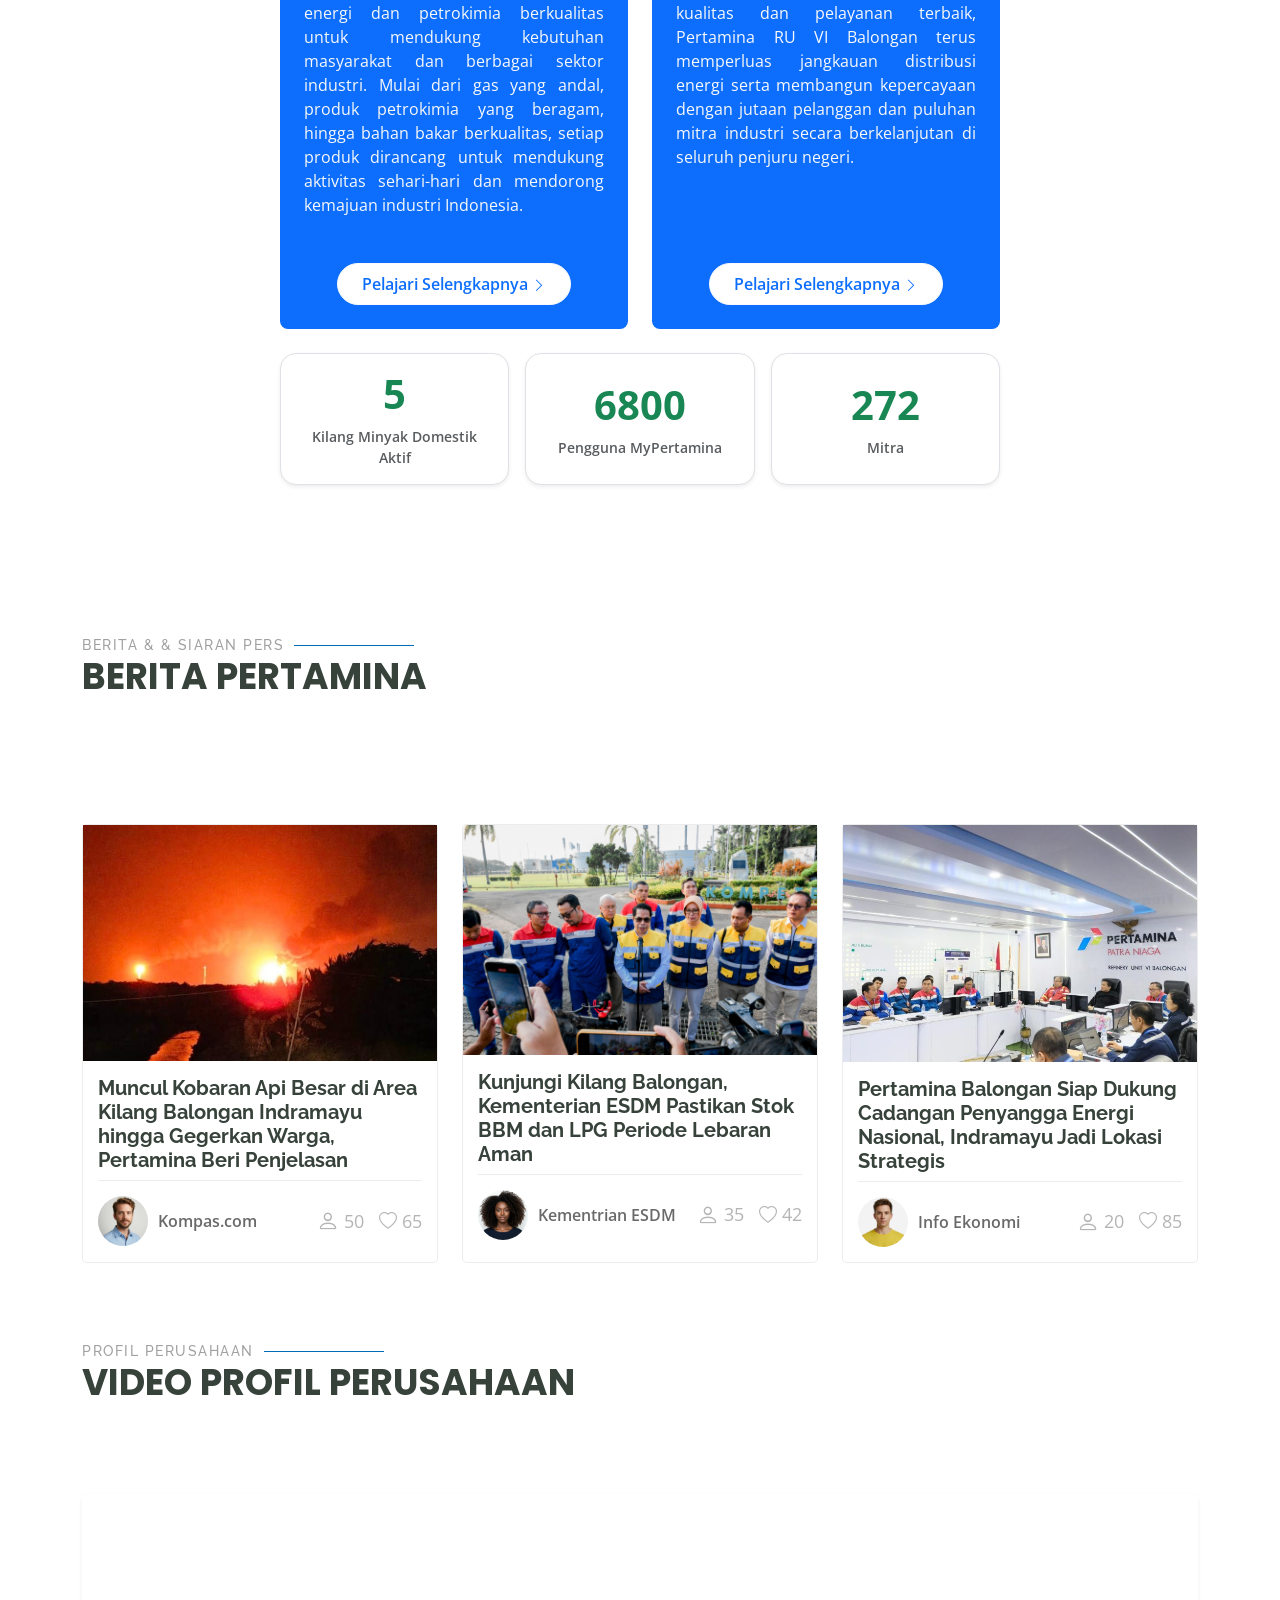
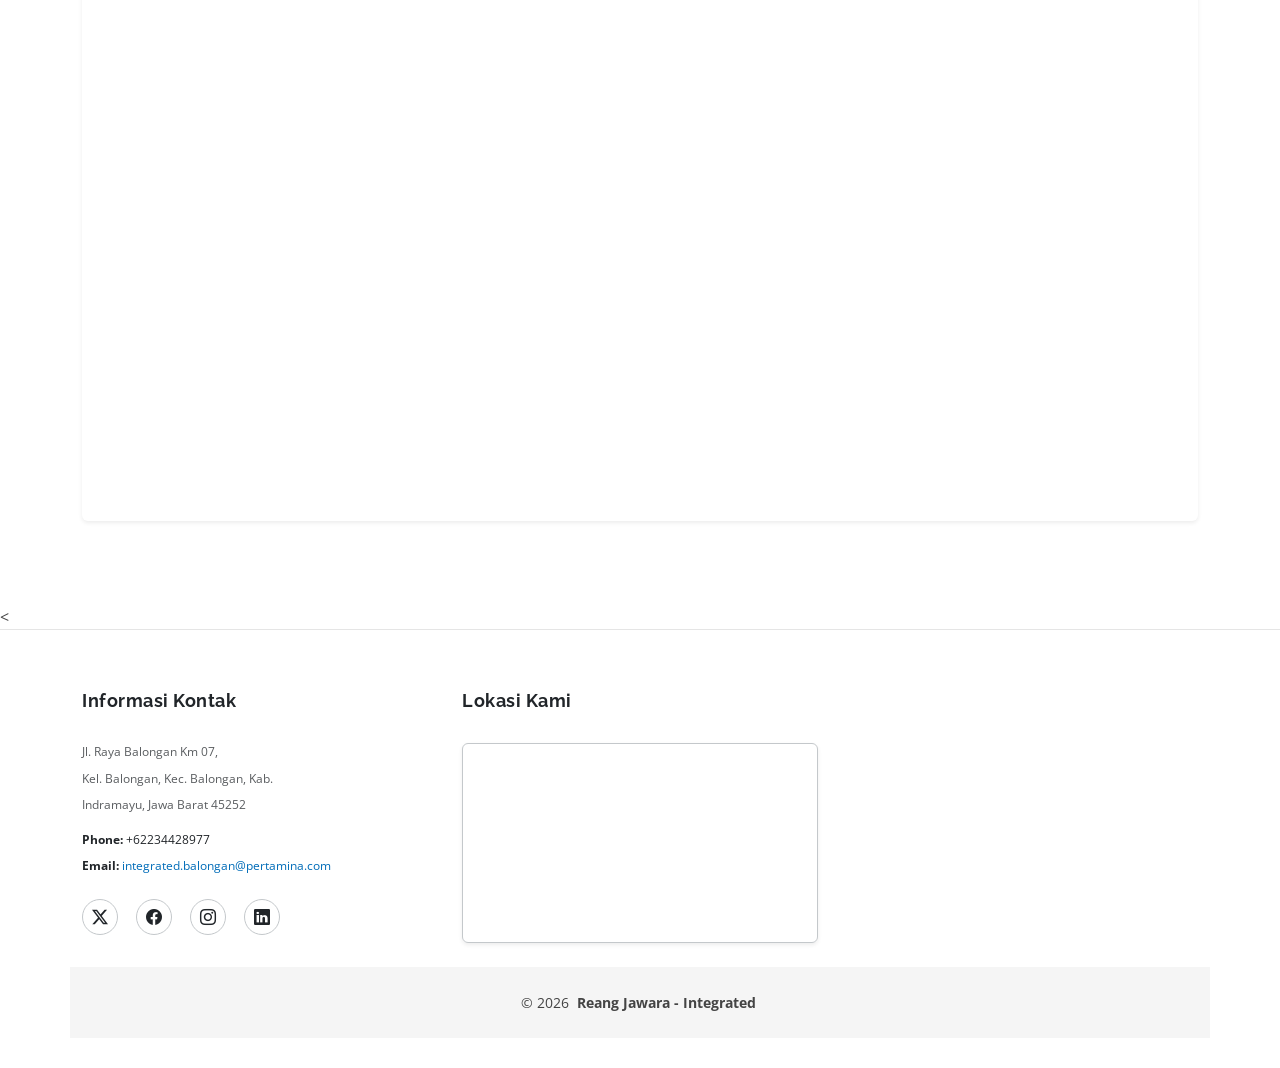
==== commit 104af5db: "revisi" ====
--- a/index.html
+++ b/index.html
@@ -9,8 +9,8 @@
   <meta name="keywords" content="">
 
   <!-- Favicons -->
-  <link href="assets/img/favicon.png" rel="icon">
-  <link href="assets/img/apple-touch-icon.png" rel="apple-touch-icon">
+  <link href="assets/img/logo pertamina patra niaga.png" rel="icon">
+  <link href="assets/img/logo pertamina patra niaga.png" rel="apple-touch-icon">
 
   <!-- Fonts -->
   <link href="https://fonts.googleapis.com" rel="preconnect">
@@ -39,11 +39,12 @@
 <body class="index-page">
 
   <header id="header" class="header d-flex align-items-center sticky-top">
-    <div class="container-fluid container-xl position-relative d-flex align-items-center">
-
-      <a href="index.html" class="logo d-flex align-items-center me-auto">
-        <img src="assets/img/logo pertamina patra niaga.png" alt="Logo Pertamina Patra Niaga" style="max-height: 80px;">
-      </a>
+  <div class="container-fluid container-xl position-relative d-flex align-items-center">
+
+    <div class="logo d-flex align-items-center me-auto">
+      <img src="assets/img/logo pertamina patra niaga.png" alt="Logo Pertamina Patra Niaga" style="max-height: 80px;">
+    </div>
+      
 
       <nav id="navmenu" class="navmenu">
         <ul>
@@ -68,7 +69,7 @@
       <img src="assets/img/gambar atas.jpg" alt="" data-aos="fade-in">
 
       <div class="container">
-        <p data-aos="fade-up" data-aos-delay="100">WELCOME TO INTEGRATED TERMINAL BALONGAN</p>
+        <p data-aos="fade-up" data-aos-delay="100">SELAMAT DATANG DI TERMINAL BALONGAN TERINTEGRASI</p>
         <h2 data-aos="fade-up" data-aos-delay="200">REANG JAWARA</h2>
         <p data-aos="fade-up" data-aos-delay="100">Bekerjalah dengan Prinsip: Keras Cerdas Ikhlas Tuntas</p>
       </div>
@@ -87,9 +88,9 @@
           </div>
 
           <div class="col-lg-6 order-2 order-lg-1 content" data-aos="fade-up" data-aos-delay="200">
-            <h3>INTEGRATED TERMINAL BALONGAN</h3>
+            <h3>TERMINAL BALONGAN TERINTEGRASI</h3>
             <p class="fst-italic" style="text-align: justify;">
-              PT Pertamina Patra Niaga Integrated Terminal Balongan berlokasi di Kabupaten Indramayu, Jawa Barat, dan bergerak dalam kegiatan penerimaan, penyimpanan, serta penyaluran BBM dan LPG. Perusahaan memiliki 30 tangki timbun berkapasitas total 592.000 KL dan berperan penting dalam distribusi BBM ke berbagai wilayah di Indonesia, termasuk penyaluran Avtur di Jawa Bagian Barat. Dalam operasionalnya, perusahaan menerapkan standar manajemen mutu, lingkungan, serta keselamatan dan kesehatan kerja melalui sertifikasi ISO 9001:2015, ISO 14001:2015, dan ISO 45001:2018, serta meraih berbagai penghargaan di bidang lingkungan.
+              PT Pertamina Patra Niaga Terminal Balongan Terintegrasi berlokasi di Kabupaten Indramayu, Jawa Barat, dan bergerak dalam kegiatan penerimaan, penyimpanan, serta penyaluran BBM dan LPG. Perusahaan memiliki 30 tangki timbun berkapasitas total 592.000 KL dan berperan penting dalam distribusi BBM ke berbagai wilayah di Indonesia, termasuk penyaluran Avtur di Jawa Bagian Barat. Dalam operasionalnya, perusahaan menerapkan standar manajemen mutu, lingkungan, serta keselamatan dan kesehatan kerja melalui sertifikasi ISO 9001:2015, ISO 14001:2015, dan ISO 45001:2018, serta meraih berbagai penghargaan di bidang lingkungan.
             </p>
 
             <div class="text-center mt-3">
@@ -124,8 +125,10 @@
             </p>
           </div>
           <div class="text-center mt-3">
-            <a href="courses.html" class="more-btn btn btn-light text-primary fw-semibold px-4 py-2 rounded-pill"><span>Pelajari Selengkapnya</span> <i class="bi bi-chevron-right"></i></a>
-          </div>
+  <a href="courses.html" class="more-btn btn btn-light text-primary fw-semibold px-4 py-2 rounded-pill" style="background-color: #ffffff !important;">
+    <span>Pelajari Selengkapnya</span> <i class="bi bi-chevron-right"></i>
+  </a>
+</div>
         </div>
       </div>
 
@@ -139,8 +142,10 @@
             </p>
           </div>
           <div class="text-center mt-3">
-            <a href="trainers.html" class="more-btn btn btn-light text-primary fw-semibold px-4 py-2 rounded-pill"><span>Pelajari Selengkapnya</span> <i class="bi bi-chevron-right"></i></a>
-          </div>
+  <a href="trainers.html" class="more-btn btn btn-light text-primary fw-semibold px-4 py-2 rounded-pill" style="background-color: #ffffff !important;">
+    <span>Pelajari Selengkapnya</span> <i class="bi bi-chevron-right"></i>
+  </a>
+</div>
         </div>
       </div>
 
@@ -154,8 +159,8 @@
           <!-- Pengunjung Website -->
           <div class="col-md-4 col-6">
             <div class="stats-item text-center p-3 bg-white rounded-4 shadow-sm h-100 d-flex flex-column justify-content-center border">
-              <span data-purecounter-start="0" data-purecounter-end="12500" data-purecounter-duration="1" class="purecounter display-6 fw-bold text-success">12500</span>
-              <p class="mt-2 mb-0 fw-semibold text-muted small">Pengunjung Website</p>
+              <span data-purecounter-start="0" data-purecounter-end="6" data-purecounter-duration="1" class="purecounter display-6 fw-bold text-success">6</span>
+              <p class="mt-2 mb-0 fw-semibold text-muted small">Kilang Minyak Domestik Aktif</p>
             </div>
           </div>
 
@@ -218,7 +223,7 @@
             <div class="trainer d-flex justify-content-between align-items-center">
               <div class="trainer-profile d-flex align-items-center">
                 <img src="assets/img/person/person-m-7.webp" class="img-fluid" alt="">
-                <a href="#" class="trainer-link">Kompas.com</a>
+                <span class="trainer-link">Kompas.com</span>
               </div>
               <div class="trainer-rank d-flex align-items-center">
                 <i class="bi bi-person user-icon"></i>&nbsp;50
@@ -242,7 +247,7 @@
             <div class="trainer d-flex justify-content-between align-items-center">
               <div class="trainer-profile d-flex align-items-center">
                 <img src="assets/img/person/person-f-14.webp" class="img-fluid" alt="">
-                <a href="#" class="trainer-link">Kementerian ESDM</a>
+                <span class="trainer-link">Kementrian ESDM</span>
               </div>
               <div class="trainer-rank d-flex align-items-center">
                 <i class="bi bi-person user-icon"></i>&nbsp;35
@@ -266,7 +271,7 @@
             <div class="trainer d-flex justify-content-between align-items-center">
               <div class="trainer-profile d-flex align-items-center">
                 <img src="assets/img/person/person-m-12.webp" class="img-fluid" alt="">
-                <a href="#" class="trainer-link">Info Ekonomi</a>
+                <span class="trainer-link">Info Ekonomi</span>
               </div>
               <div class="trainer-rank d-flex align-items-center">
                 <i class="bi bi-person user-icon"></i>&nbsp;20
@@ -371,15 +376,7 @@
         </div>
       </div>
 
-      <!-- Kolom 2: Useful Links -->
-      <div class="col-lg-4 col-md-6 footer-links">
-        <h4 style="color: #212529; font-size: 1.1rem; font-weight: 700; letter-spacing: 0.5px; margin-bottom: 20px;">Useful Links</h4>
-        <ul style="list-style: none; padding: 0; margin: 0;" class="d-flex flex-column gap-2">
-          <li><a href="index.html" class="text-muted text-decoration-none small">Beranda</a></li>
-          <li><a href="about.html" class="text-muted text-decoration-none small">Tentang Kami</a></li>
-          <li><a href="courses.html" class="text-muted text-decoration-none small">Produk</a></li>
-        </ul>
-      </div>
+      
 
       <!-- Kolom 3: Google Maps Interaktif -->
       <div class="col-lg-4 col-md-12 footer-maps">
@@ -404,12 +401,7 @@
 
     <div class="container copyright text-center mt-4">
       <p>&copy; 2026 <strong class="px-1 sitename">Reang Jawara - Integrated</strong></p>
-      <div class="credits">
-        <!-- All the links in the footer should remain intact. -->
-        <!-- You can delete the links only if you've purchased the pro version. -->
-        <!-- Licensing information: https://bootstrapmade.com/license/ -->
-        Designed by <a href="https://bootstrapmade.com/">BootstrapMade</a> | Regina &amp; Izulhaq
-      </div>
+     
     </div>
 
   </footer>
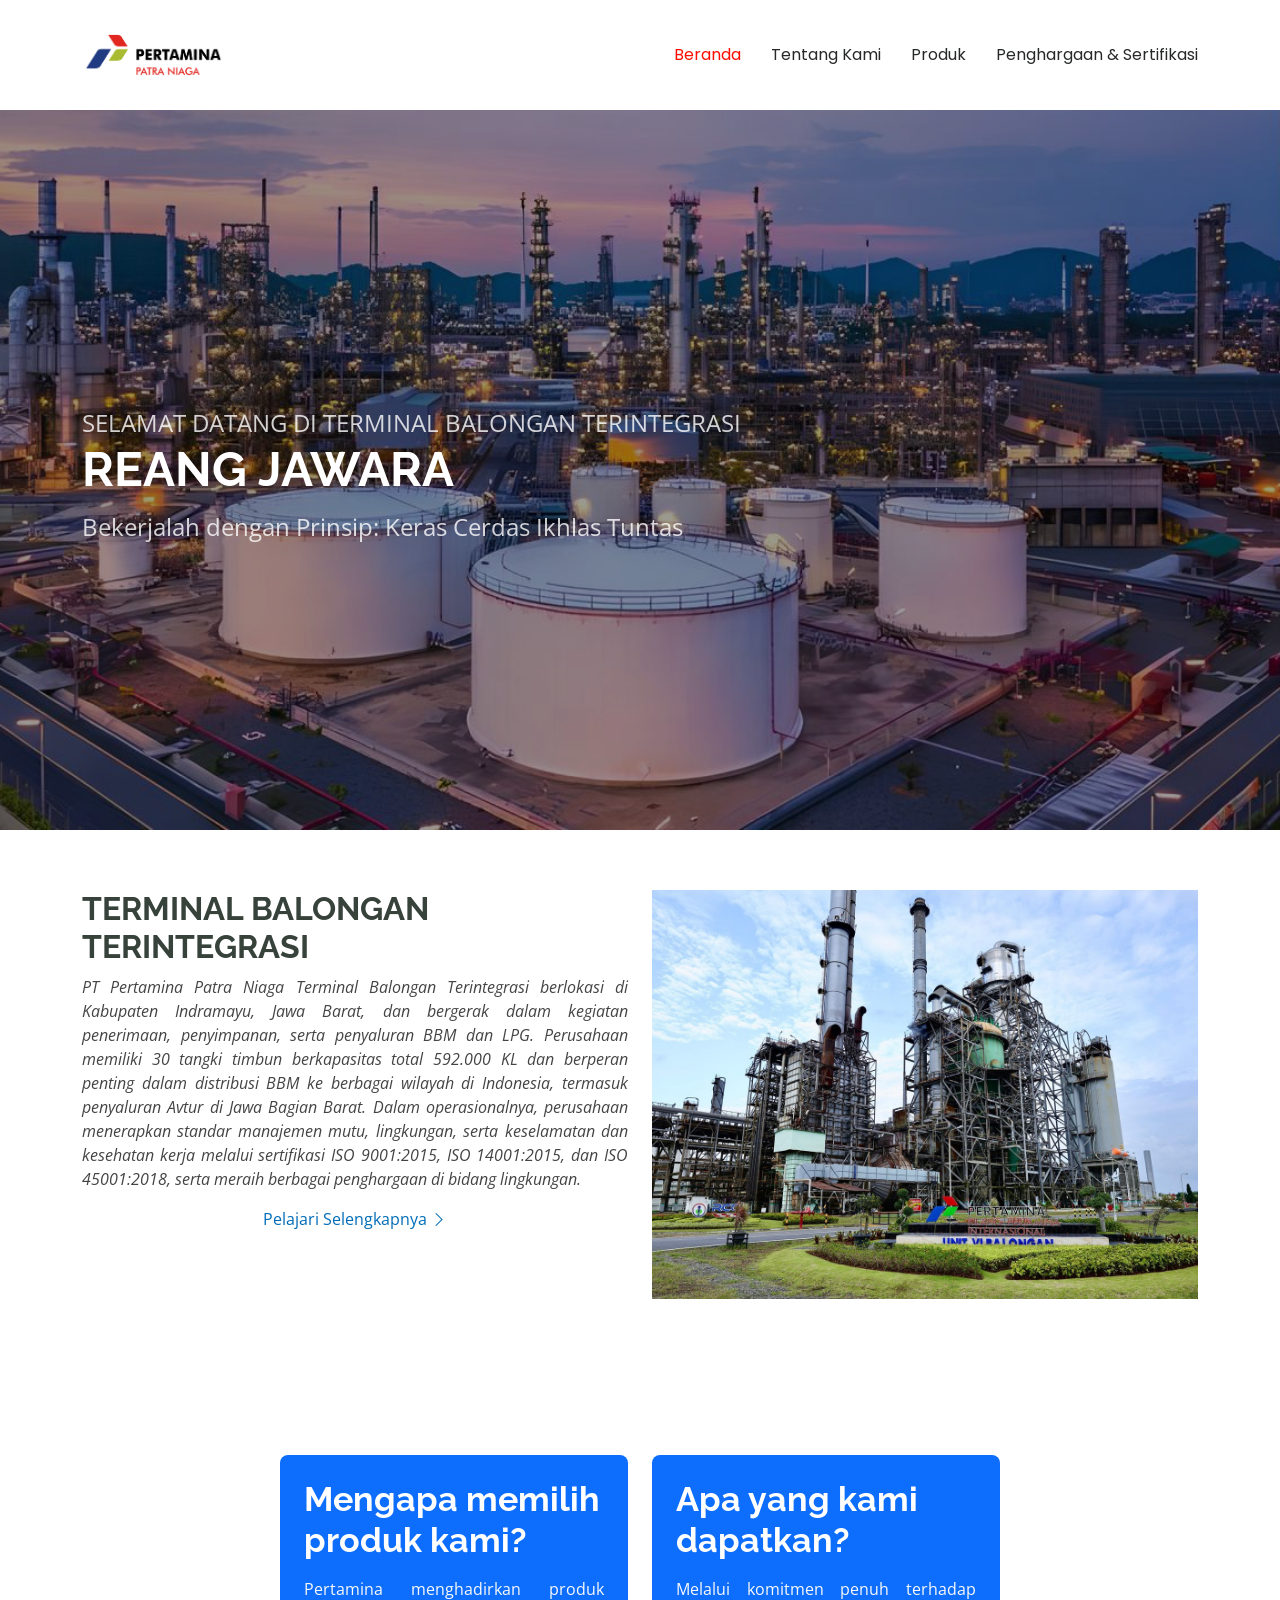
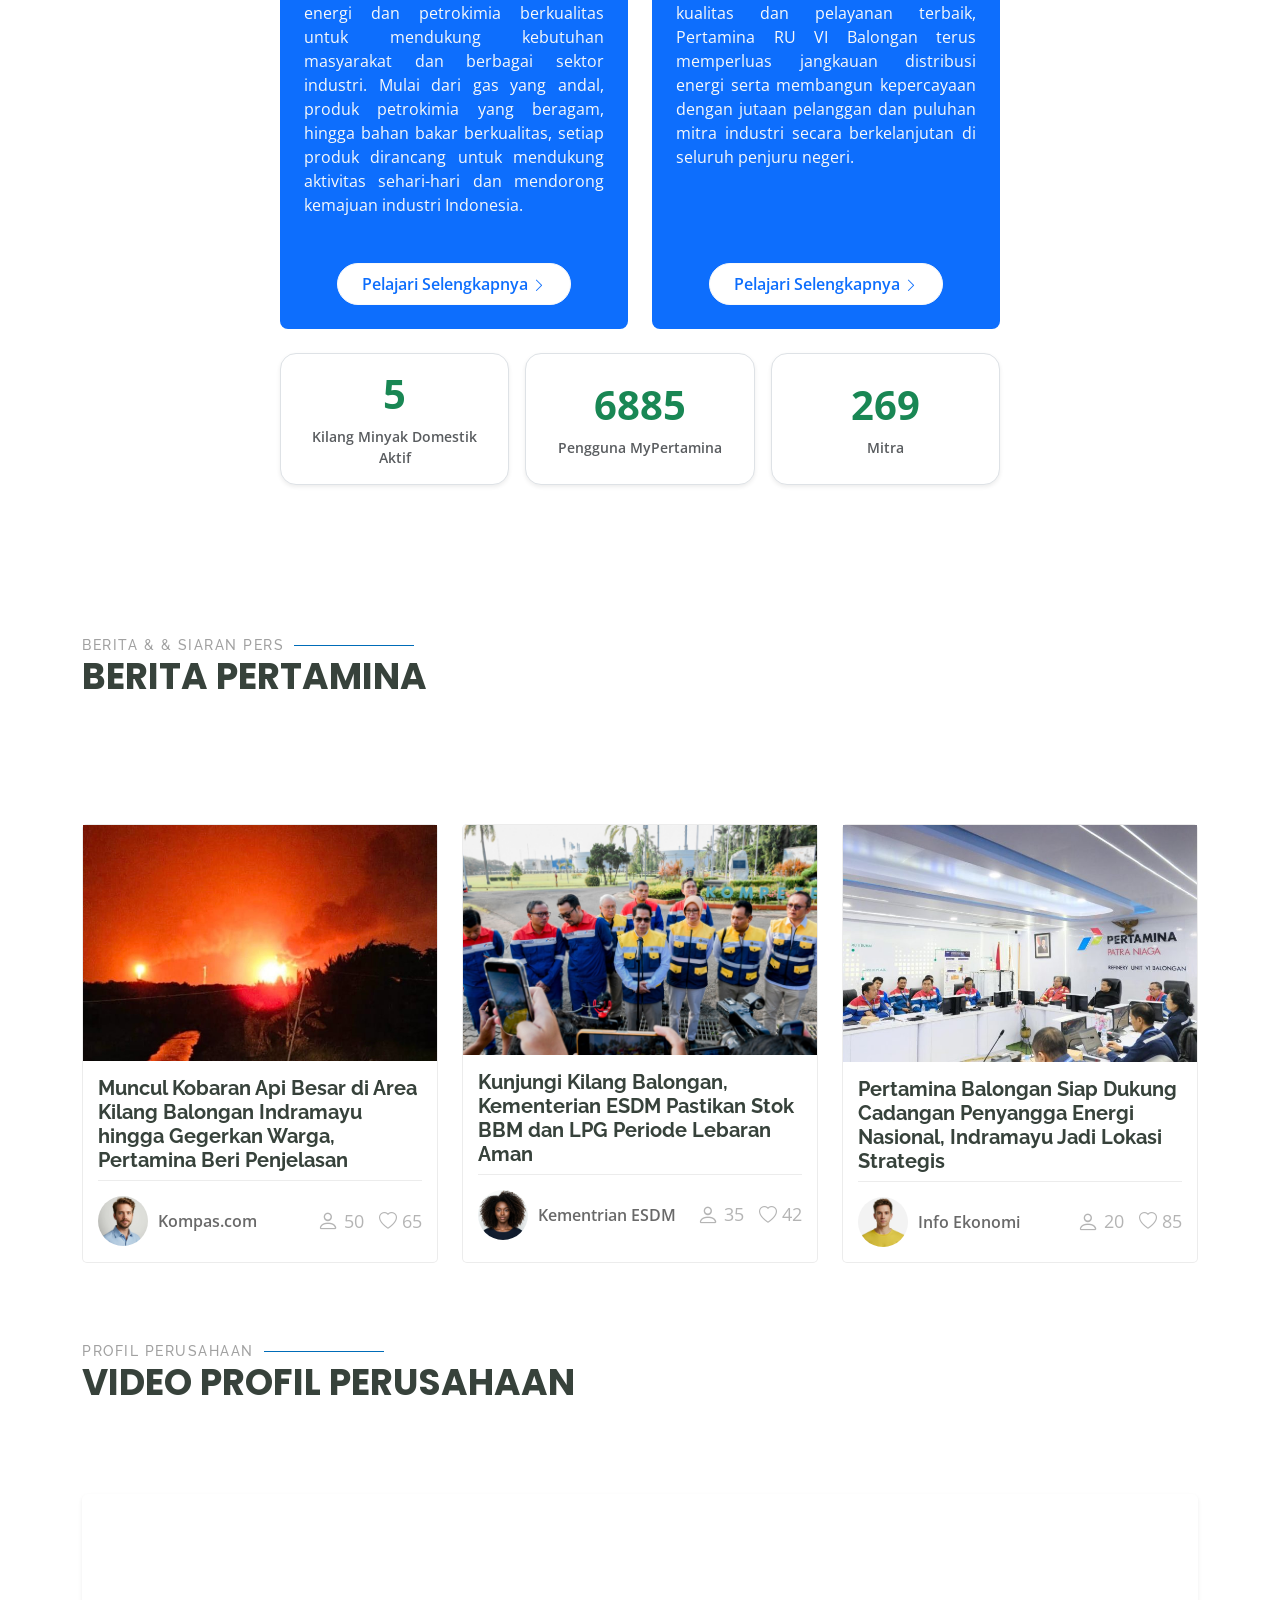
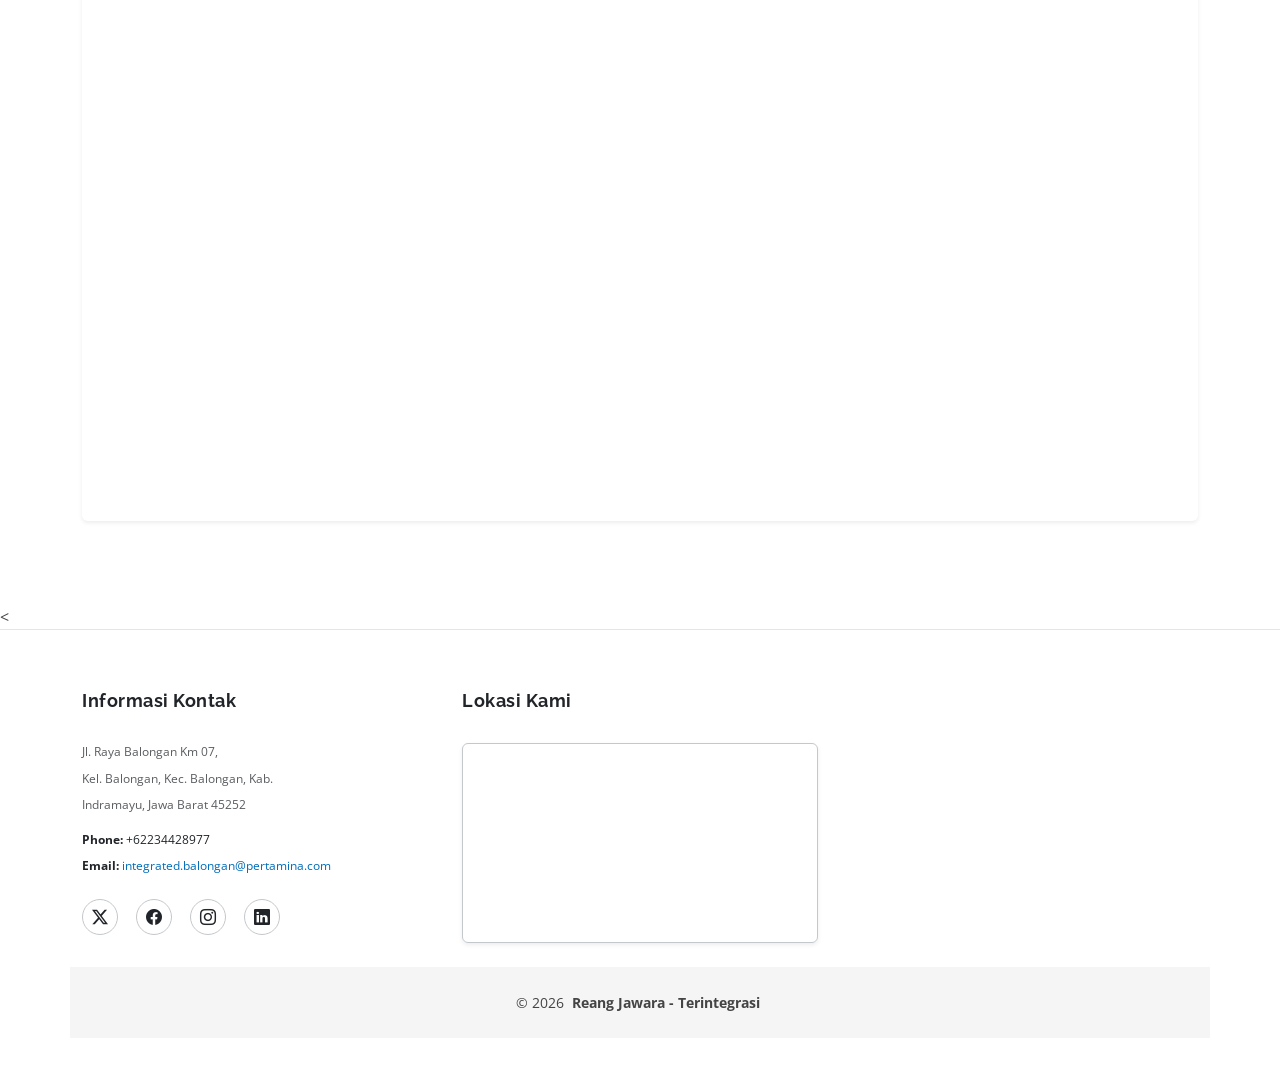
==== commit 73f5b4ae: "integrasi" ====
--- a/index.html
+++ b/index.html
@@ -4,7 +4,7 @@
 <head>
   <meta charset="utf-8">
   <meta content="width=device-width, initial-scale=1.0" name="viewport">
-  <title>Reang Jawara - Integrated Terminal Balongan</title>
+  <title>Reang Jawara - Terminal Balongan Terintegrasi</title>
   <meta name="description" content="">
   <meta name="keywords" content="">
 
@@ -400,7 +400,7 @@
     </div>
 
     <div class="container copyright text-center mt-4">
-      <p>&copy; 2026 <strong class="px-1 sitename">Reang Jawara - Integrated</strong></p>
+      <p>&copy; 2026 <strong class="px-1 sitename">Reang Jawara - Terintegrasi</strong></p>
      
     </div>
 
